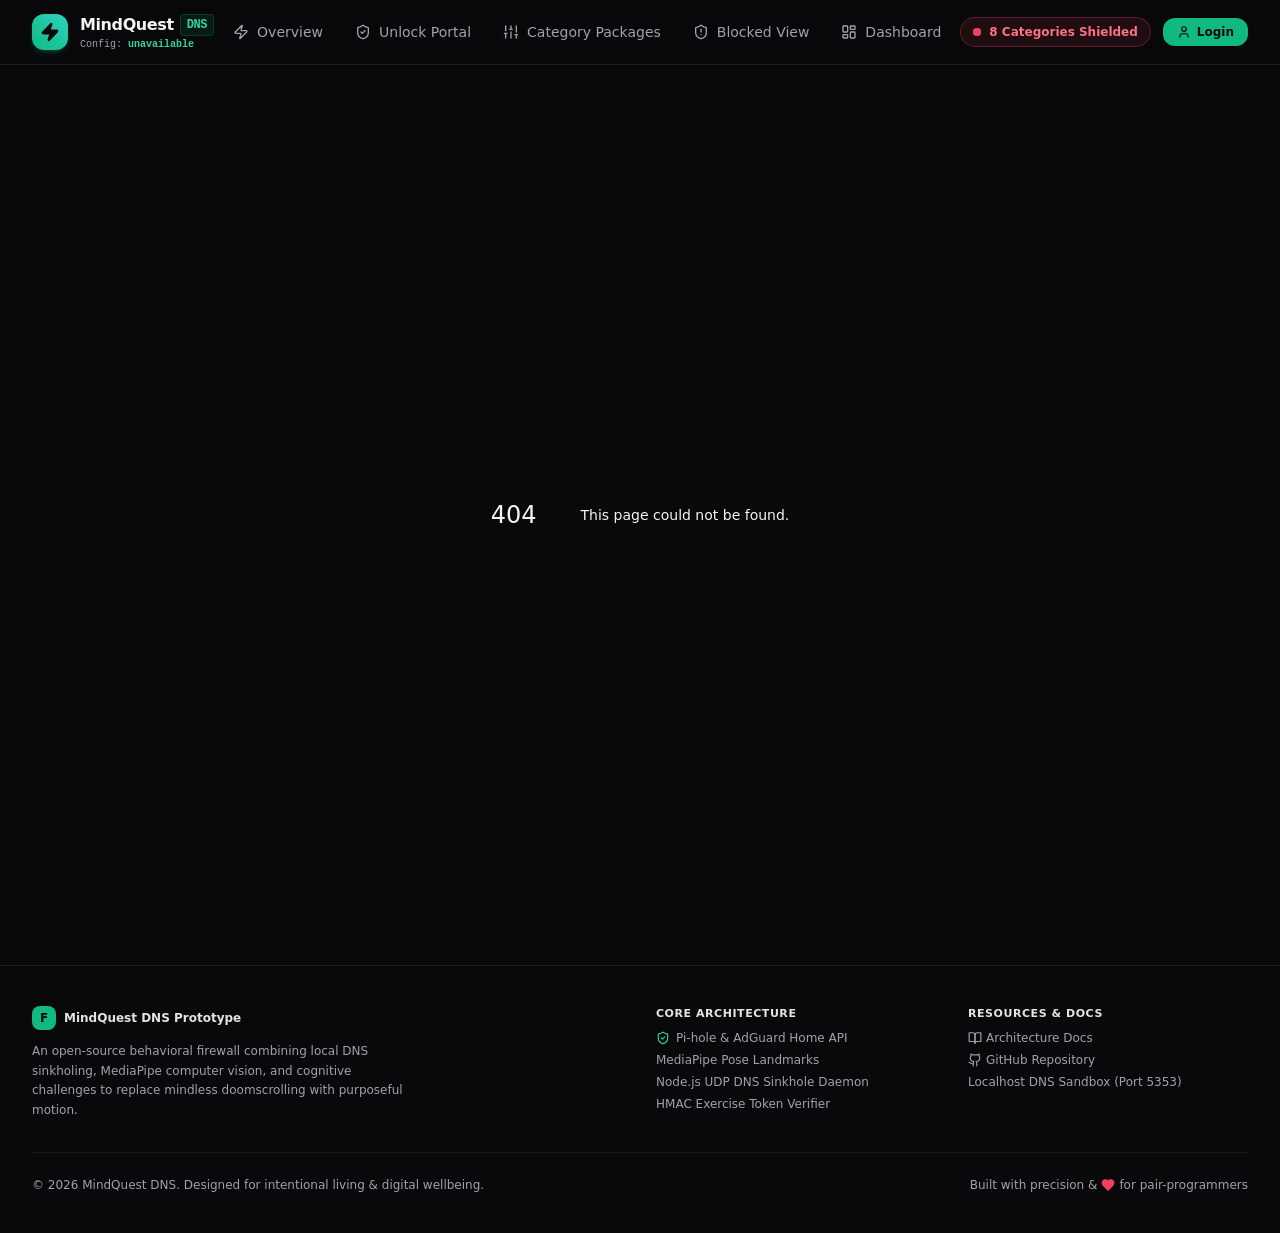
==== 404/index.html @ 4e545f95 "deploy: MindQuest static build 2026-09-01 19:16:57" ====
<!DOCTYPE html><html lang="en" class="dark scroll-smooth"><head><meta charSet="utf-8"/><meta name="viewport" content="width=device-width, initial-scale=1"/><link rel="stylesheet" href="/_next/static/css/47c12d9a41e1b372.css" data-precedence="next"/><link rel="preload" as="script" fetchPriority="low" href="/_next/static/chunks/webpack-e56f75a3149cd61b.js"/><script src="/_next/static/chunks/1dd3208c-6155b745386f0eca.js" async=""></script><script src="/_next/static/chunks/528-435fb001559acd07.js" async=""></script><script src="/_next/static/chunks/main-app-38f334839ee4ba2e.js" async=""></script><script src="/_next/static/chunks/75504863-639f7f88a91be5a2.js" async=""></script><script src="/_next/static/chunks/114-dd0805846a198a66.js" async=""></script><script src="/_next/static/chunks/294-2b0c8789b35fbd41.js" async=""></script><script src="/_next/static/chunks/146-bb058f2ce81885c7.js" async=""></script><script src="/_next/static/chunks/552-168cd251e0784d29.js" async=""></script><script src="/_next/static/chunks/38-eacfa67fd9234953.js" async=""></script><script src="/_next/static/chunks/app/layout-2e1004d3fe70b2e8.js" async=""></script><meta name="robots" content="noindex"/><title>404: This page could not be found.</title><title>MindQuest DNS — NextDNS-Style Exercise-Gated Distraction Control</title><meta name="description" content="Eliminate compulsive social media habits with NextDNS-style cloud app blocking and real-time exercise verification."/><meta name="keywords" content="dns filtering,nextdns,mediapipe,habit change,digital wellbeing,youtube blocker,app blocking"/><script src="/_next/static/chunks/polyfills-42372ed130431b0a.js" noModule=""></script></head><body class="min-h-screen bg-zinc-950 text-zinc-100 flex flex-col justify-between selection:bg-emerald-500/30 selection:text-emerald-300"><header class="sticky top-0 z-50 w-full border-b border-zinc-800/80 bg-zinc-950/80 backdrop-blur-xl"><div class="container mx-auto flex h-16 max-w-7xl items-center justify-between px-4 sm:px-6 lg:px-8"><a class="flex items-center gap-3 group" href="/"><div class="flex h-9 w-9 items-center justify-center rounded-xl bg-gradient-to-tr from-emerald-500 to-teal-400 text-zinc-950 shadow-md shadow-emerald-500/20 group-hover:scale-105 transition-transform"><svg xmlns="http://www.w3.org/2000/svg" width="24" height="24" viewBox="0 0 24 24" fill="none" stroke="currentColor" stroke-width="2" stroke-linecap="round" stroke-linejoin="round" class="lucide lucide-zap h-5 w-5 fill-current"><path d="M4 14a1 1 0 0 1-.78-1.63l9.9-10.2a.5.5 0 0 1 .86.46l-1.92 6.02A1 1 0 0 0 13 10h7a1 1 0 0 1 .78 1.63l-9.9 10.2a.5.5 0 0 1-.86-.46l1.92-6.02A1 1 0 0 0 11 14z"></path></svg></div><div class="flex flex-col"><span class="text-base font-bold tracking-tight text-zinc-100 flex items-center gap-1.5">MindQuest <span class="text-xs px-1.5 py-0.5 rounded bg-emerald-500/10 text-emerald-400 border border-emerald-500/20 font-mono">DNS</span></span><span class="text-[10px] text-zinc-400 font-mono">Config: <strong class="text-emerald-400 font-bold">unavailable</strong></span></div></a><nav class="hidden md:flex items-center gap-1"><a class="flex items-center gap-2 rounded-lg px-3.5 py-2 text-sm font-medium transition-colors text-zinc-400 hover:bg-zinc-900 hover:text-zinc-100" href="/"><svg xmlns="http://www.w3.org/2000/svg" width="24" height="24" viewBox="0 0 24 24" fill="none" stroke="currentColor" stroke-width="2" stroke-linecap="round" stroke-linejoin="round" class="lucide lucide-zap h-4 w-4"><path d="M4 14a1 1 0 0 1-.78-1.63l9.9-10.2a.5.5 0 0 1 .86.46l-1.92 6.02A1 1 0 0 0 13 10h7a1 1 0 0 1 .78 1.63l-9.9 10.2a.5.5 0 0 1-.86-.46l1.92-6.02A1 1 0 0 0 11 14z"></path></svg>Overview</a><a class="flex items-center gap-2 rounded-lg px-3.5 py-2 text-sm font-medium transition-colors text-zinc-400 hover:bg-zinc-900 hover:text-zinc-100" href="/unlock/"><svg xmlns="http://www.w3.org/2000/svg" width="24" height="24" viewBox="0 0 24 24" fill="none" stroke="currentColor" stroke-width="2" stroke-linecap="round" stroke-linejoin="round" class="lucide lucide-shield-check h-4 w-4"><path d="M20 13c0 5-3.5 7.5-7.66 8.95a1 1 0 0 1-.67-.01C7.5 20.5 4 18 4 13V6a1 1 0 0 1 1-1c2 0 4.5-1.2 6.24-2.72a1.17 1.17 0 0 1 1.52 0C14.51 3.81 17 5 19 5a1 1 0 0 1 1 1z"></path><path d="m9 12 2 2 4-4"></path></svg>Unlock Portal</a><a class="flex items-center gap-2 rounded-lg px-3.5 py-2 text-sm font-medium transition-colors text-zinc-400 hover:bg-zinc-900 hover:text-zinc-100" href="/settings/"><svg xmlns="http://www.w3.org/2000/svg" width="24" height="24" viewBox="0 0 24 24" fill="none" stroke="currentColor" stroke-width="2" stroke-linecap="round" stroke-linejoin="round" class="lucide lucide-sliders-vertical h-4 w-4"><line x1="4" x2="4" y1="21" y2="14"></line><line x1="4" x2="4" y1="10" y2="3"></line><line x1="12" x2="12" y1="21" y2="12"></line><line x1="12" x2="12" y1="8" y2="3"></line><line x1="20" x2="20" y1="21" y2="16"></line><line x1="20" x2="20" y1="12" y2="3"></line><line x1="2" x2="6" y1="14" y2="14"></line><line x1="10" x2="14" y1="8" y2="8"></line><line x1="18" x2="22" y1="16" y2="16"></line></svg>Category Packages</a><a class="flex items-center gap-2 rounded-lg px-3.5 py-2 text-sm font-medium transition-colors text-zinc-400 hover:bg-zinc-900 hover:text-zinc-100" href="/blocked/"><svg xmlns="http://www.w3.org/2000/svg" width="24" height="24" viewBox="0 0 24 24" fill="none" stroke="currentColor" stroke-width="2" stroke-linecap="round" stroke-linejoin="round" class="lucide lucide-shield-alert h-4 w-4"><path d="M20 13c0 5-3.5 7.5-7.66 8.95a1 1 0 0 1-.67-.01C7.5 20.5 4 18 4 13V6a1 1 0 0 1 1-1c2 0 4.5-1.2 6.24-2.72a1.17 1.17 0 0 1 1.52 0C14.51 3.81 17 5 19 5a1 1 0 0 1 1 1z"></path><path d="M12 8v4"></path><path d="M12 16h.01"></path></svg>Blocked View</a><a class="flex items-center gap-2 rounded-lg px-3.5 py-2 text-sm font-medium transition-colors text-zinc-400 hover:bg-zinc-900 hover:text-zinc-100" href="/dashboard/"><svg xmlns="http://www.w3.org/2000/svg" width="24" height="24" viewBox="0 0 24 24" fill="none" stroke="currentColor" stroke-width="2" stroke-linecap="round" stroke-linejoin="round" class="lucide lucide-layout-dashboard h-4 w-4"><rect width="7" height="9" x="3" y="3" rx="1"></rect><rect width="7" height="5" x="14" y="3" rx="1"></rect><rect width="7" height="9" x="14" y="12" rx="1"></rect><rect width="7" height="5" x="3" y="16" rx="1"></rect></svg>Dashboard</a></nav><div class="flex items-center gap-3"><div class="flex items-center gap-2 rounded-full border border-rose-500/30 bg-rose-500/10 px-3 py-1.5 text-xs font-semibold text-rose-400 shadow-sm"><span class="relative flex h-2 w-2"><span class="animate-ping absolute inline-flex h-full w-full rounded-full bg-rose-400 opacity-75"></span><span class="relative inline-flex rounded-full h-2 w-2 bg-rose-500"></span></span><span class="hidden sm:inline">8 Categories Shielded</span></div><div class="relative"><a class="flex items-center gap-1.5 rounded-xl bg-emerald-500 text-zinc-950 px-3.5 py-1.5 text-xs font-bold hover:bg-emerald-400 transition-colors" href="/login/"><svg xmlns="http://www.w3.org/2000/svg" width="24" height="24" viewBox="0 0 24 24" fill="none" stroke="currentColor" stroke-width="2" stroke-linecap="round" stroke-linejoin="round" class="lucide lucide-user h-3.5 w-3.5"><path d="M19 21v-2a4 4 0 0 0-4-4H9a4 4 0 0 0-4 4v2"></path><circle cx="12" cy="7" r="4"></circle></svg><span>Login</span></a></div></div></div></header><main class="flex-1"><div style="font-family:system-ui,&quot;Segoe UI&quot;,Roboto,Helvetica,Arial,sans-serif,&quot;Apple Color Emoji&quot;,&quot;Segoe UI Emoji&quot;;height:100vh;text-align:center;display:flex;flex-direction:column;align-items:center;justify-content:center"><div><style>body{color:#000;background:#fff;margin:0}.next-error-h1{border-right:1px solid rgba(0,0,0,.3)}@media (prefers-color-scheme:dark){body{color:#fff;background:#000}.next-error-h1{border-right:1px solid rgba(255,255,255,.3)}}</style><h1 class="next-error-h1" style="display:inline-block;margin:0 20px 0 0;padding:0 23px 0 0;font-size:24px;font-weight:500;vertical-align:top;line-height:49px">404</h1><div style="display:inline-block"><h2 style="font-size:14px;font-weight:400;line-height:49px;margin:0">This page could not be found.</h2></div></div></div></main><footer class="border-t border-zinc-800/80 bg-zinc-950 py-10 text-xs text-zinc-400"><div class="container mx-auto max-w-7xl px-4 sm:px-6 lg:px-8"><div class="grid grid-cols-1 md:grid-cols-4 gap-8 pb-8 border-b border-zinc-900"><div class="space-y-3 md:col-span-2"><div class="flex items-center gap-2"><div class="h-6 w-6 rounded-lg bg-emerald-500 flex items-center justify-center text-zinc-950 font-black text-xs">F</div><span class="font-semibold text-zinc-200">MindQuest DNS Prototype</span></div><p class="text-zinc-400 leading-relaxed max-w-sm">An open-source behavioral firewall combining local DNS sinkholing, MediaPipe computer vision, and cognitive challenges to replace mindless doomscrolling with purposeful motion.</p></div><div class="space-y-2"><h4 class="font-semibold text-zinc-200 uppercase tracking-wider text-[11px]">Core Architecture</h4><ul class="space-y-1.5 text-zinc-400"><li class="flex items-center gap-1.5"><svg xmlns="http://www.w3.org/2000/svg" width="24" height="24" viewBox="0 0 24 24" fill="none" stroke="currentColor" stroke-width="2" stroke-linecap="round" stroke-linejoin="round" class="lucide lucide-shield-check h-3.5 w-3.5 text-emerald-400"><path d="M20 13c0 5-3.5 7.5-7.66 8.95a1 1 0 0 1-.67-.01C7.5 20.5 4 18 4 13V6a1 1 0 0 1 1-1c2 0 4.5-1.2 6.24-2.72a1.17 1.17 0 0 1 1.52 0C14.51 3.81 17 5 19 5a1 1 0 0 1 1 1z"></path><path d="m9 12 2 2 4-4"></path></svg><span>Pi-hole &amp; AdGuard Home API</span></li><li>MediaPipe Pose Landmarks</li><li>Node.js UDP DNS Sinkhole Daemon</li><li>HMAC Exercise Token Verifier</li></ul></div><div class="space-y-2"><h4 class="font-semibold text-zinc-200 uppercase tracking-wider text-[11px]">Resources &amp; Docs</h4><ul class="space-y-1.5 text-zinc-400"><li><a href="#architecture" class="hover:text-zinc-200 transition-colors flex items-center gap-1"><svg xmlns="http://www.w3.org/2000/svg" width="24" height="24" viewBox="0 0 24 24" fill="none" stroke="currentColor" stroke-width="2" stroke-linecap="round" stroke-linejoin="round" class="lucide lucide-book-open h-3.5 w-3.5"><path d="M2 3h6a4 4 0 0 1 4 4v14a3 3 0 0 0-3-3H2z"></path><path d="M22 3h-6a4 4 0 0 0-4 4v14a3 3 0 0 1 3-3h7z"></path></svg><span>Architecture Docs</span></a></li><li><a href="https://github.com" target="_blank" rel="noreferrer" class="hover:text-zinc-200 transition-colors flex items-center gap-1"><svg xmlns="http://www.w3.org/2000/svg" width="24" height="24" viewBox="0 0 24 24" fill="none" stroke="currentColor" stroke-width="2" stroke-linecap="round" stroke-linejoin="round" class="lucide lucide-github h-3.5 w-3.5"><path d="M15 22v-4a4.8 4.8 0 0 0-1-3.5c3 0 6-2 6-5.5.08-1.25-.27-2.48-1-3.5.28-1.15.28-2.35 0-3.5 0 0-1 0-3 1.5-2.64-.5-5.36-.5-8 0C6 2 5 2 5 2c-.3 1.15-.3 2.35 0 3.5A5.403 5.403 0 0 0 4 9c0 3.5 3 5.5 6 5.5-.39.49-.68 1.05-.85 1.65-.17.6-.22 1.23-.15 1.85v4"></path><path d="M9 18c-4.51 2-5-2-7-2"></path></svg><span>GitHub Repository</span></a></li><li>Localhost DNS Sandbox (Port 5353)</li></ul></div></div><div class="pt-6 flex flex-col sm:flex-row items-center justify-between gap-4"><p>© <!-- -->2026<!-- --> MindQuest DNS. Designed for intentional living &amp; digital wellbeing.</p><div class="flex items-center gap-1 text-zinc-400"><span>Built with precision &amp;</span><svg xmlns="http://www.w3.org/2000/svg" width="24" height="24" viewBox="0 0 24 24" fill="none" stroke="currentColor" stroke-width="2" stroke-linecap="round" stroke-linejoin="round" class="lucide lucide-heart h-3.5 w-3.5 text-rose-500 fill-rose-500"><path d="M19 14c1.49-1.46 3-3.21 3-5.5A5.5 5.5 0 0 0 16.5 3c-1.76 0-3 .5-4.5 2-1.5-1.5-2.74-2-4.5-2A5.5 5.5 0 0 0 2 8.5c0 2.3 1.5 4.05 3 5.5l7 7Z"></path></svg><span>for pair-programmers</span></div></div></div></footer><script src="/_next/static/chunks/webpack-e56f75a3149cd61b.js" async=""></script><script>(self.__next_f=self.__next_f||[]).push([0]);self.__next_f.push([2,null])</script><script>self.__next_f.push([1,"1:HL[\"/_next/static/css/47c12d9a41e1b372.css\",\"style\"]\n"])</script><script>self.__next_f.push([1,"2:I[1815,[],\"\"]\n4:I[5092,[],\"\"]\n5:I[2023,[],\"\"]\n6:I[2038,[\"93\",\"static/chunks/75504863-639f7f88a91be5a2.js\",\"114\",\"static/chunks/114-dd0805846a198a66.js\",\"294\",\"static/chunks/294-2b0c8789b35fbd41.js\",\"146\",\"static/chunks/146-bb058f2ce81885c7.js\",\"552\",\"static/chunks/552-168cd251e0784d29.js\",\"38\",\"static/chunks/38-eacfa67fd9234953.js\",\"185\",\"static/chunks/app/layout-2e1004d3fe70b2e8.js\"],\"AuthProvider\"]\n7:I[1019,[\"93\",\"static/chunks/75504863-639f7f88a91be5a2.js\",\"114\",\"static/chunks/114-dd0805846a198a66.js\",\"294\",\"static/chunks/294-2b0c8789b35fbd41.js\",\"146\",\"static/chunks/146-bb058f2ce81885c7.js\",\"552\",\"static/chunks/552-168cd251e0784d29.js\",\"38\",\"static/chunks/38-eacfa67fd9234953.js\",\"185\",\"static/chunks/app/layout-2e1004d3fe70b2e8.js\"],\"Navbar\"]\n8:I[7740,[\"93\",\"static/chunks/75504863-639f7f88a91be5a2.js\",\"114\",\"static/chunks/114-dd0805846a198a66.js\",\"294\",\"static/chunks/294-2b0c8789b35fbd41.js\",\"146\",\"static/chunks/146-bb058f2ce81885c7.js\",\"552\",\"static/chunks/552-168cd251e0784d29.js\",\"38\",\"static/chunks/38-eacfa67fd9234953.js\",\"185\",\"static/chunks/app/layout-2e1004d3fe70b2e8.js\"],\"ApiOverrideBanner\"]\n9:I[7005,[\"93\",\"static/chunks/75504863-639f7f88a91be5a2.js\",\"114\",\"static/chunks/114-dd0805846a198a66.js\",\"294\",\"static/chunks/294-2b0c8789b35fbd41.js\",\"146\",\"static/chunks/146-bb058f2ce81885c7.js\",\"552\",\"static/chunks/552-168cd251e0784d29.js\",\"38\",\"static/chunks/38-eacfa67fd9234953.js\",\"185\",\"static/chunks/app/layout-2e1004d3fe70b2e8.js\"],\"ImportBanner\"]\nf:I[1584,[],\"\"]\na:{\"fontFamily\":\"system-ui,\\\"Segoe UI\\\",Roboto,Helvetica,Arial,sans-serif,\\\"Apple Color Emoji\\\",\\\"Segoe UI Emoji\\\"\",\"height\":\"100vh\",\"textAlign\":\"center\",\"display\":\"flex\",\"flexDirection\":\"column\",\"alignItems\":\"center\",\"justifyContent\":\"center\"}\nb:{\"display\":\"inline-block\",\"margin\":\"0 20px 0 0\",\"padding\":\"0 23px 0 0\",\"fontSize\":24,\"fontWeight\":500,\"verticalAlign\":\"top\",\"lineHeight\":\"49px\"}\nc:{\"display\":\"inline-block\"}\nd:{\"fontSize\":14,\"fontWeight\":400,\"lineHeight\":\"49px\",\"margin\":0}\n10:[]\n"])</script><script>self.__next_f.push([1,"0:[\"$\",\"$L2\",null,{\"buildId\":\"HluomWg8x8C5Fciwukox6\",\"assetPrefix\":\"\",\"urlParts\":[\"\",\"_not-found\",\"\"],\"initialTree\":[\"\",{\"children\":[\"/_not-found\",{\"children\":[\"__PAGE__\",{}]}]},\"$undefined\",\"$undefined\",true],\"initialSeedData\":[\"\",{\"children\":[\"/_not-found\",{\"children\":[\"__PAGE__\",{},[[\"$L3\",[[\"$\",\"title\",null,{\"children\":\"404: This page could not be found.\"}],[\"$\",\"div\",null,{\"style\":{\"fontFamily\":\"system-ui,\\\"Segoe UI\\\",Roboto,Helvetica,Arial,sans-serif,\\\"Apple Color Emoji\\\",\\\"Segoe UI Emoji\\\"\",\"height\":\"100vh\",\"textAlign\":\"center\",\"display\":\"flex\",\"flexDirection\":\"column\",\"alignItems\":\"center\",\"justifyContent\":\"center\"},\"children\":[\"$\",\"div\",null,{\"children\":[[\"$\",\"style\",null,{\"dangerouslySetInnerHTML\":{\"__html\":\"body{color:#000;background:#fff;margin:0}.next-error-h1{border-right:1px solid rgba(0,0,0,.3)}@media (prefers-color-scheme:dark){body{color:#fff;background:#000}.next-error-h1{border-right:1px solid rgba(255,255,255,.3)}}\"}}],[\"$\",\"h1\",null,{\"className\":\"next-error-h1\",\"style\":{\"display\":\"inline-block\",\"margin\":\"0 20px 0 0\",\"padding\":\"0 23px 0 0\",\"fontSize\":24,\"fontWeight\":500,\"verticalAlign\":\"top\",\"lineHeight\":\"49px\"},\"children\":\"404\"}],[\"$\",\"div\",null,{\"style\":{\"display\":\"inline-block\"},\"children\":[\"$\",\"h2\",null,{\"style\":{\"fontSize\":14,\"fontWeight\":400,\"lineHeight\":\"49px\",\"margin\":0},\"children\":\"This page could not be found.\"}]}]]}]}]],null],null],null]},[null,[\"$\",\"$L4\",null,{\"parallelRouterKey\":\"children\",\"segmentPath\":[\"children\",\"/_not-found\",\"children\"],\"error\":\"$undefined\",\"errorStyles\":\"$undefined\",\"errorScripts\":\"$undefined\",\"template\":[\"$\",\"$L5\",null,{}],\"templateStyles\":\"$undefined\",\"templateScripts\":\"$undefined\",\"notFound\":\"$undefined\",\"notFoundStyles\":\"$undefined\"}]],null]},[[[[\"$\",\"link\",\"0\",{\"rel\":\"stylesheet\",\"href\":\"/_next/static/css/47c12d9a41e1b372.css\",\"precedence\":\"next\",\"crossOrigin\":\"$undefined\"}]],[\"$\",\"html\",null,{\"lang\":\"en\",\"className\":\"dark scroll-smooth\",\"children\":[\"$\",\"body\",null,{\"className\":\"min-h-screen bg-zinc-950 text-zinc-100 flex flex-col justify-between selection:bg-emerald-500/30 selection:text-emerald-300\",\"children\":[\"$\",\"$L6\",null,{\"children\":[[\"$\",\"$L7\",null,{}],[\"$\",\"$L8\",null,{}],[\"$\",\"$L9\",null,{}],[\"$\",\"main\",null,{\"className\":\"flex-1\",\"children\":[\"$\",\"$L4\",null,{\"parallelRouterKey\":\"children\",\"segmentPath\":[\"children\"],\"error\":\"$undefined\",\"errorStyles\":\"$undefined\",\"errorScripts\":\"$undefined\",\"template\":[\"$\",\"$L5\",null,{}],\"templateStyles\":\"$undefined\",\"templateScripts\":\"$undefined\",\"notFound\":[[\"$\",\"title\",null,{\"children\":\"404: This page could not be found.\"}],[\"$\",\"div\",null,{\"style\":\"$a\",\"children\":[\"$\",\"div\",null,{\"children\":[[\"$\",\"style\",null,{\"dangerouslySetInnerHTML\":{\"__html\":\"body{color:#000;background:#fff;margin:0}.next-error-h1{border-right:1px solid rgba(0,0,0,.3)}@media (prefers-color-scheme:dark){body{color:#fff;background:#000}.next-error-h1{border-right:1px solid rgba(255,255,255,.3)}}\"}}],[\"$\",\"h1\",null,{\"className\":\"next-error-h1\",\"style\":\"$b\",\"children\":\"404\"}],[\"$\",\"div\",null,{\"style\":\"$c\",\"children\":[\"$\",\"h2\",null,{\"style\":\"$d\",\"children\":\"This page could not be found.\"}]}]]}]}]],\"notFoundStyles\":[]}]}],[\"$\",\"footer\",null,{\"className\":\"border-t border-zinc-800/80 bg-zinc-950 py-10 text-xs text-zinc-400\",\"children\":[\"$\",\"div\",null,{\"className\":\"container mx-auto max-w-7xl px-4 sm:px-6 lg:px-8\",\"children\":[[\"$\",\"div\",null,{\"className\":\"grid grid-cols-1 md:grid-cols-4 gap-8 pb-8 border-b border-zinc-900\",\"children\":[[\"$\",\"div\",null,{\"className\":\"space-y-3 md:col-span-2\",\"children\":[[\"$\",\"div\",null,{\"className\":\"flex items-center gap-2\",\"children\":[[\"$\",\"div\",null,{\"className\":\"h-6 w-6 rounded-lg bg-emerald-500 flex items-center justify-center text-zinc-950 font-black text-xs\",\"children\":\"F\"}],[\"$\",\"span\",null,{\"className\":\"font-semibold text-zinc-200\",\"children\":\"MindQuest DNS Prototype\"}]]}],[\"$\",\"p\",null,{\"className\":\"text-zinc-400 leading-relaxed max-w-sm\",\"children\":\"An open-source behavioral firewall combining local DNS sinkholing, MediaPipe computer vision, and cognitive challenges to replace mindless doomscrolling with purposeful motion.\"}]]}],[\"$\",\"div\",null,{\"className\":\"space-y-2\",\"children\":[[\"$\",\"h4\",null,{\"className\":\"font-semibold text-zinc-200 uppercase tracking-wider text-[11px]\",\"children\":\"Core Architecture\"}],[\"$\",\"ul\",null,{\"className\":\"space-y-1.5 text-zinc-400\",\"children\":[[\"$\",\"li\",null,{\"className\":\"flex items-center gap-1.5\",\"children\":[[\"$\",\"svg\",null,{\"xmlns\":\"http://www.w3.org/2000/svg\",\"width\":24,\"height\":24,\"viewBox\":\"0 0 24 24\",\"fill\":\"none\",\"stroke\":\"currentColor\",\"strokeWidth\":2,\"strokeLinecap\":\"round\",\"strokeLinejoin\":\"round\",\"className\":\"lucide lucide-shield-check h-3.5 w-3.5 text-emerald-400\",\"children\":[[\"$\",\"path\",\"oel41y\",{\"d\":\"M20 13c0 5-3.5 7.5-7.66 8.95a1 1 0 0 1-.67-.01C7.5 20.5 4 18 4 13V6a1 1 0 0 1 1-1c2 0 4.5-1.2 6.24-2.72a1.17 1.17 0 0 1 1.52 0C14.51 3.81 17 5 19 5a1 1 0 0 1 1 1z\"}],[\"$\",\"path\",\"dzmm74\",{\"d\":\"m9 12 2 2 4-4\"}],\"$undefined\"]}],[\"$\",\"span\",null,{\"children\":\"Pi-hole \u0026 AdGuard Home API\"}]]}],[\"$\",\"li\",null,{\"children\":\"MediaPipe Pose Landmarks\"}],[\"$\",\"li\",null,{\"children\":\"Node.js UDP DNS Sinkhole Daemon\"}],[\"$\",\"li\",null,{\"children\":\"HMAC Exercise Token Verifier\"}]]}]]}],[\"$\",\"div\",null,{\"className\":\"space-y-2\",\"children\":[[\"$\",\"h4\",null,{\"className\":\"font-semibold text-zinc-200 uppercase tracking-wider text-[11px]\",\"children\":\"Resources \u0026 Docs\"}],[\"$\",\"ul\",null,{\"className\":\"space-y-1.5 text-zinc-400\",\"children\":[[\"$\",\"li\",null,{\"children\":[\"$\",\"a\",null,{\"href\":\"#architecture\",\"className\":\"hover:text-zinc-200 transition-colors flex items-center gap-1\",\"children\":[[\"$\",\"svg\",null,{\"xmlns\":\"http://www.w3.org/2000/svg\",\"width\":24,\"height\":24,\"viewBox\":\"0 0 24 24\",\"fill\":\"none\",\"stroke\":\"currentColor\",\"strokeWidth\":2,\"strokeLinecap\":\"round\",\"strokeLinejoin\":\"round\",\"className\":\"lucide lucide-book-open h-3.5 w-3.5\",\"children\":[[\"$\",\"path\",\"vv98re\",{\"d\":\"M2 3h6a4 4 0 0 1 4 4v14a3 3 0 0 0-3-3H2z\"}],[\"$\",\"path\",\"1cyq3y\",{\"d\":\"M22 3h-6a4 4 0 0 0-4 4v14a3 3 0 0 1 3-3h7z\"}],\"$undefined\"]}],[\"$\",\"span\",null,{\"children\":\"Architecture Docs\"}]]}]}],[\"$\",\"li\",null,{\"children\":[\"$\",\"a\",null,{\"href\":\"https://github.com\",\"target\":\"_blank\",\"rel\":\"noreferrer\",\"className\":\"hover:text-zinc-200 transition-colors flex items-center gap-1\",\"children\":[[\"$\",\"svg\",null,{\"xmlns\":\"http://www.w3.org/2000/svg\",\"width\":24,\"height\":24,\"viewBox\":\"0 0 24 24\",\"fill\":\"none\",\"stroke\":\"currentColor\",\"strokeWidth\":2,\"strokeLinecap\":\"round\",\"strokeLinejoin\":\"round\",\"className\":\"lucide lucide-github h-3.5 w-3.5\",\"children\":[[\"$\",\"path\",\"tonef\",{\"d\":\"M15 22v-4a4.8 4.8 0 0 0-1-3.5c3 0 6-2 6-5.5.08-1.25-.27-2.48-1-3.5.28-1.15.28-2.35 0-3.5 0 0-1 0-3 1.5-2.64-.5-5.36-.5-8 0C6 2 5 2 5 2c-.3 1.15-.3 2.35 0 3.5A5.403 5.403 0 0 0 4 9c0 3.5 3 5.5 6 5.5-.39.49-.68 1.05-.85 1.65-.17.6-.22 1.23-.15 1.85v4\"}],[\"$\",\"path\",\"9comsn\",{\"d\":\"M9 18c-4.51 2-5-2-7-2\"}],\"$undefined\"]}],[\"$\",\"span\",null,{\"children\":\"GitHub Repository\"}]]}]}],[\"$\",\"li\",null,{\"children\":\"Localhost DNS Sandbox (Port 5353)\"}]]}]]}]]}],[\"$\",\"div\",null,{\"className\":\"pt-6 flex flex-col sm:flex-row items-center justify-between gap-4\",\"children\":[[\"$\",\"p\",null,{\"children\":[\"© \",2026,\" MindQuest DNS. Designed for intentional living \u0026 digital wellbeing.\"]}],[\"$\",\"div\",null,{\"className\":\"flex items-center gap-1 text-zinc-400\",\"children\":[[\"$\",\"span\",null,{\"children\":\"Built with precision \u0026\"}],[\"$\",\"svg\",null,{\"xmlns\":\"http://www.w3.org/2000/svg\",\"width\":24,\"height\":24,\"viewBox\":\"0 0 24 24\",\"fill\":\"none\",\"stroke\":\"currentColor\",\"strokeWidth\":2,\"strokeLinecap\":\"round\",\"strokeLinejoin\":\"round\",\"className\":\"lucide lucide-heart h-3.5 w-3.5 text-rose-500 fill-rose-500\",\"children\":[[\"$\",\"path\",\"c3ymky\",{\"d\":\"M19 14c1.49-1.46 3-3.21 3-5.5A5.5 5.5 0 0 0 16.5 3c-1.76 0-3 .5-4.5 2-1.5-1.5-2.74-2-4.5-2A5.5 5.5 0 0 0 2 8.5c0 2.3 1.5 4.05 3 5.5l7 7Z\"}],\"$undefined\"]}],[\"$\",\"span\",null,{\"children\":\"for pair-programmers\"}]]}]]}]]}]}]]}]}]}]],null],null],\"couldBeIntercepted\":false,\"initialHead\":[[\"$\",\"meta\",null,{\"name\":\"robots\",\"content\":\"noindex\"}],\"$Le\"],\"globalErrorComponent\":\"$f\",\"missingSlots\":\"$W10\"}]\n"])</script><script>self.__next_f.push([1,"e:[[\"$\",\"meta\",\"0\",{\"name\":\"viewport\",\"content\":\"width=device-width, initial-scale=1\"}],[\"$\",\"meta\",\"1\",{\"charSet\":\"utf-8\"}],[\"$\",\"title\",\"2\",{\"children\":\"MindQuest DNS — NextDNS-Style Exercise-Gated Distraction Control\"}],[\"$\",\"meta\",\"3\",{\"name\":\"description\",\"content\":\"Eliminate compulsive social media habits with NextDNS-style cloud app blocking and real-time exercise verification.\"}],[\"$\",\"meta\",\"4\",{\"name\":\"keywords\",\"content\":\"dns filtering,nextdns,mediapipe,habit change,digital wellbeing,youtube blocker,app blocking\"}]]\n3:null\n"])</script></body></html>
---- _next/static/css/47c12d9a41e1b372.css ----
*,:after,:before{--tw-border-spacing-x:0;--tw-border-spacing-y:0;--tw-translate-x:0;--tw-translate-y:0;--tw-rotate:0;--tw-skew-x:0;--tw-skew-y:0;--tw-scale-x:1;--tw-scale-y:1;--tw-pan-x: ;--tw-pan-y: ;--tw-pinch-zoom: ;--tw-scroll-snap-strictness:proximity;--tw-gradient-from-position: ;--tw-gradient-via-position: ;--tw-gradient-to-position: ;--tw-ordinal: ;--tw-slashed-zero: ;--tw-numeric-figure: ;--tw-numeric-spacing: ;--tw-numeric-fraction: ;--tw-ring-inset: ;--tw-ring-offset-width:0px;--tw-ring-offset-color:#fff;--tw-ring-color:rgba(59,130,246,.5);--tw-ring-offset-shadow:0 0 #0000;--tw-ring-shadow:0 0 #0000;--tw-shadow:0 0 #0000;--tw-shadow-colored:0 0 #0000;--tw-blur: ;--tw-brightness: ;--tw-contrast: ;--tw-grayscale: ;--tw-hue-rotate: ;--tw-invert: ;--tw-saturate: ;--tw-sepia: ;--tw-drop-shadow: ;--tw-backdrop-blur: ;--tw-backdrop-brightness: ;--tw-backdrop-contrast: ;--tw-backdrop-grayscale: ;--tw-backdrop-hue-rotate: ;--tw-backdrop-invert: ;--tw-backdrop-opacity: ;--tw-backdrop-saturate: ;--tw-backdrop-sepia: ;--tw-contain-size: ;--tw-contain-layout: ;--tw-contain-paint: ;--tw-contain-style: }::backdrop{--tw-border-spacing-x:0;--tw-border-spacing-y:0;--tw-translate-x:0;--tw-translate-y:0;--tw-rotate:0;--tw-skew-x:0;--tw-skew-y:0;--tw-scale-x:1;--tw-scale-y:1;--tw-pan-x: ;--tw-pan-y: ;--tw-pinch-zoom: ;--tw-scroll-snap-strictness:proximity;--tw-gradient-from-position: ;--tw-gradient-via-position: ;--tw-gradient-to-position: ;--tw-ordinal: ;--tw-slashed-zero: ;--tw-numeric-figure: ;--tw-numeric-spacing: ;--tw-numeric-fraction: ;--tw-ring-inset: ;--tw-ring-offset-width:0px;--tw-ring-offset-color:#fff;--tw-ring-color:rgba(59,130,246,.5);--tw-ring-offset-shadow:0 0 #0000;--tw-ring-shadow:0 0 #0000;--tw-shadow:0 0 #0000;--tw-shadow-colored:0 0 #0000;--tw-blur: ;--tw-brightness: ;--tw-contrast: ;--tw-grayscale: ;--tw-hue-rotate: ;--tw-invert: ;--tw-saturate: ;--tw-sepia: ;--tw-drop-shadow: ;--tw-backdrop-blur: ;--tw-backdrop-brightness: ;--tw-backdrop-contrast: ;--tw-backdrop-grayscale: ;--tw-backdrop-hue-rotate: ;--tw-backdrop-invert: ;--tw-backdrop-opacity: ;--tw-backdrop-saturate: ;--tw-backdrop-sepia: ;--tw-contain-size: ;--tw-contain-layout: ;--tw-contain-paint: ;--tw-contain-style: }/*
! tailwindcss v3.4.19 | MIT License | https://tailwindcss.com
*/*,:after,:before{box-sizing:border-box;border:0 solid #e5e7eb}:after,:before{--tw-content:""}:host,html{line-height:1.5;-webkit-text-size-adjust:100%;-moz-tab-size:4;-o-tab-size:4;tab-size:4;font-family:Inter,system-ui,-apple-system,sans-serif;font-feature-settings:normal;font-variation-settings:normal;-webkit-tap-highlight-color:transparent}body{margin:0;line-height:inherit}hr{height:0;color:inherit;border-top-width:1px}abbr:where([title]){-webkit-text-decoration:underline dotted;text-decoration:underline dotted}h1,h2,h3,h4,h5,h6{font-size:inherit;font-weight:inherit}a{color:inherit;text-decoration:inherit}b,strong{font-weight:bolder}code,kbd,pre,samp{font-family:JetBrains Mono,Fira Code,monospace;font-feature-settings:normal;font-variation-settings:normal;font-size:1em}small{font-size:80%}sub,sup{font-size:75%;line-height:0;position:relative;vertical-align:baseline}sub{bottom:-.25em}sup{top:-.5em}table{text-indent:0;border-color:inherit;border-collapse:collapse}button,input,optgroup,select,textarea{font-family:inherit;font-feature-settings:inherit;font-variation-settings:inherit;font-size:100%;font-weight:inherit;line-height:inherit;letter-spacing:inherit;color:inherit;margin:0;padding:0}button,select{text-transform:none}button,input:where([type=button]),input:where([type=reset]),input:where([type=submit]){-webkit-appearance:button;background-color:transparent;background-image:none}:-moz-focusring{outline:auto}:-moz-ui-invalid{box-shadow:none}progress{vertical-align:baseline}::-webkit-inner-spin-button,::-webkit-outer-spin-button{height:auto}[type=search]{-webkit-appearance:textfield;outline-offset:-2px}::-webkit-search-decoration{-webkit-appearance:none}::-webkit-file-upload-button{-webkit-appearance:button;font:inherit}summary{display:list-item}blockquote,dd,dl,figure,h1,h2,h3,h4,h5,h6,hr,p,pre{margin:0}fieldset{margin:0}fieldset,legend{padding:0}menu,ol,ul{list-style:none;margin:0;padding:0}dialog{padding:0}textarea{resize:vertical}input::-moz-placeholder,textarea::-moz-placeholder{opacity:1;color:#9ca3af}input::placeholder,textarea::placeholder{opacity:1;color:#9ca3af}[role=button],button{cursor:pointer}:disabled{cursor:default}audio,canvas,embed,iframe,img,object,svg,video{display:block;vertical-align:middle}img,video{max-width:100%;height:auto}[hidden]:where(:not([hidden=until-found])){display:none}:root{--background:240 10% 3.9%;--foreground:0 0% 98%}body{--tw-bg-opacity:1;background-color:rgb(9 9 11/var(--tw-bg-opacity,1));--tw-text-opacity:1;color:rgb(244 244 245/var(--tw-text-opacity,1));-webkit-font-smoothing:antialiased;-moz-osx-font-smoothing:grayscale}body ::-moz-selection{background-color:rgba(16,185,129,.3);--tw-text-opacity:1;color:rgb(167 243 208/var(--tw-text-opacity,1))}body ::selection{background-color:rgba(16,185,129,.3);--tw-text-opacity:1;color:rgb(167 243 208/var(--tw-text-opacity,1))}body::-moz-selection{background-color:rgba(16,185,129,.3);--tw-text-opacity:1;color:rgb(167 243 208/var(--tw-text-opacity,1))}body::selection{background-color:rgba(16,185,129,.3);--tw-text-opacity:1;color:rgb(167 243 208/var(--tw-text-opacity,1))}body{font-feature-settings:"cv02","cv03","cv04","cv11"}.container{width:100%}@media (min-width:640px){.container{max-width:640px}}@media (min-width:768px){.container{max-width:768px}}@media (min-width:1024px){.container{max-width:1024px}}@media (min-width:1280px){.container{max-width:1280px}}@media (min-width:1536px){.container{max-width:1536px}}.pointer-events-none{pointer-events:none}.visible{visibility:visible}.invisible{visibility:hidden}.static{position:static}.fixed{position:fixed}.absolute{position:absolute}.relative{position:relative}.sticky{position:sticky}.inset-0{inset:0}.-top-16{top:-4rem}.-top-40{top:-10rem}.bottom-4{bottom:1rem}.bottom-6{bottom:1.5rem}.left-1\/2{left:50%}.left-3\.5{left:.875rem}.left-4{left:1rem}.right-0{right:0}.right-4{right:1rem}.right-6{right:1.5rem}.top-0{top:0}.top-1\/2{top:50%}.top-16{top:4rem}.top-3{top:.75rem}.top-4{top:1rem}.top-\[600px\]{top:600px}.-z-10{z-index:-10}.z-50{z-index:50}.mx-3{margin-left:.75rem;margin-right:.75rem}.mx-4{margin-left:1rem;margin-right:1rem}.mx-auto{margin-left:auto;margin-right:auto}.my-2{margin-top:.5rem;margin-bottom:.5rem}.mb-1{margin-bottom:.25rem}.mb-1\.5{margin-bottom:.375rem}.mb-10{margin-bottom:2.5rem}.mb-16{margin-bottom:4rem}.mb-2{margin-bottom:.5rem}.mb-3{margin-bottom:.75rem}.mb-4{margin-bottom:1rem}.mb-6{margin-bottom:1.5rem}.mb-8{margin-bottom:2rem}.ml-1{margin-left:.25rem}.mr-1{margin-right:.25rem}.mt-0\.5{margin-top:.125rem}.mt-1{margin-top:.25rem}.mt-1\.5{margin-top:.375rem}.mt-10{margin-top:2.5rem}.mt-12{margin-top:3rem}.mt-14{margin-top:3.5rem}.mt-2{margin-top:.5rem}.mt-3{margin-top:.75rem}.mt-4{margin-top:1rem}.mt-5{margin-top:1.25rem}.mt-6{margin-top:1.5rem}.mt-8{margin-top:2rem}.line-clamp-1{-webkit-line-clamp:1}.line-clamp-1,.line-clamp-2{overflow:hidden;display:-webkit-box;-webkit-box-orient:vertical}.line-clamp-2{-webkit-line-clamp:2}.block{display:block}.inline{display:inline}.flex{display:flex}.inline-flex{display:inline-flex}.table{display:table}.grid{display:grid}.hidden{display:none}.aspect-video{aspect-ratio:16/9}.h-1\.5{height:.375rem}.h-10{height:2.5rem}.h-11{height:2.75rem}.h-12{height:3rem}.h-14{height:3.5rem}.h-16{height:4rem}.h-2{height:.5rem}.h-2\.5{height:.625rem}.h-20{height:5rem}.h-3{height:.75rem}.h-3\.5{height:.875rem}.h-36{height:9rem}.h-4{height:1rem}.h-40{height:10rem}.h-48{height:12rem}.h-5{height:1.25rem}.h-6{height:1.5rem}.h-64{height:16rem}.h-7{height:1.75rem}.h-8{height:2rem}.h-9{height:2.25rem}.h-\[500px\]{height:500px}.h-\[600px\]{height:600px}.h-full{height:100%}.max-h-\[85vh\]{max-height:85vh}.min-h-\[3rem\]{min-height:3rem}.min-h-\[calc\(100vh-4rem\)\]{min-height:calc(100vh - 4rem)}.min-h-screen{min-height:100vh}.w-1\.5{width:.375rem}.w-10{width:2.5rem}.w-11{width:2.75rem}.w-12{width:3rem}.w-14{width:3.5rem}.w-16{width:4rem}.w-2{width:.5rem}.w-2\.5{width:.625rem}.w-20{width:5rem}.w-3{width:.75rem}.w-3\.5{width:.875rem}.w-4{width:1rem}.w-40{width:10rem}.w-48{width:12rem}.w-5{width:1.25rem}.w-6{width:1.5rem}.w-64{width:16rem}.w-7{width:1.75rem}.w-8{width:2rem}.w-9{width:2.25rem}.w-\[500px\]{width:500px}.w-\[900px\]{width:900px}.w-full{width:100%}.min-w-0{min-width:0}.max-w-2xl{max-width:42rem}.max-w-3xl{max-width:48rem}.max-w-4xl{max-width:56rem}.max-w-5xl{max-width:64rem}.max-w-6xl{max-width:72rem}.max-w-7xl{max-width:80rem}.max-w-\[14px\]{max-width:14px}.max-w-\[220px\]{max-width:220px}.max-w-lg{max-width:32rem}.max-w-md{max-width:28rem}.max-w-sm{max-width:24rem}.max-w-xl{max-width:36rem}.max-w-xs{max-width:20rem}.flex-1{flex:1 1 0%}.flex-shrink{flex-shrink:1}.shrink-0{flex-shrink:0}.flex-grow{flex-grow:1}.-translate-x-1\/2{--tw-translate-x:-50%}.-translate-x-1\/2,.-translate-y-1\/2{transform:translate(var(--tw-translate-x),var(--tw-translate-y)) rotate(var(--tw-rotate)) skewX(var(--tw-skew-x)) skewY(var(--tw-skew-y)) scaleX(var(--tw-scale-x)) scaleY(var(--tw-scale-y))}.-translate-y-1\/2{--tw-translate-y:-50%}.-rotate-90{--tw-rotate:-90deg}.-rotate-90,.scale-95{transform:translate(var(--tw-translate-x),var(--tw-translate-y)) rotate(var(--tw-rotate)) skewX(var(--tw-skew-x)) skewY(var(--tw-skew-y)) scaleX(var(--tw-scale-x)) scaleY(var(--tw-scale-y))}.scale-95{--tw-scale-x:.95;--tw-scale-y:.95}.-scale-x-100{--tw-scale-x:-1}.-scale-x-100,.transform{transform:translate(var(--tw-translate-x),var(--tw-translate-y)) rotate(var(--tw-rotate)) skewX(var(--tw-skew-x)) skewY(var(--tw-skew-y)) scaleX(var(--tw-scale-x)) scaleY(var(--tw-scale-y))}@keyframes bounce{0%,to{transform:translateY(-25%);animation-timing-function:cubic-bezier(.8,0,1,1)}50%{transform:none;animation-timing-function:cubic-bezier(0,0,.2,1)}}.animate-bounce{animation:bounce 1s infinite}@keyframes ping{75%,to{transform:scale(2);opacity:0}}.animate-ping{animation:ping 1s cubic-bezier(0,0,.2,1) infinite}@keyframes pulse{50%{opacity:.5}}.animate-pulse{animation:pulse 2s cubic-bezier(.4,0,.6,1) infinite}@keyframes spin{to{transform:rotate(1turn)}}.animate-spin{animation:spin 1s linear infinite}.cursor-pointer{cursor:pointer}.select-none{-webkit-user-select:none;-moz-user-select:none;user-select:none}.list-inside{list-style-position:inside}.list-decimal{list-style-type:decimal}.list-disc{list-style-type:disc}.grid-cols-1{grid-template-columns:repeat(1,minmax(0,1fr))}.grid-cols-2{grid-template-columns:repeat(2,minmax(0,1fr))}.grid-cols-3{grid-template-columns:repeat(3,minmax(0,1fr))}.grid-cols-4{grid-template-columns:repeat(4,minmax(0,1fr))}.grid-cols-7{grid-template-columns:repeat(7,minmax(0,1fr))}.flex-col{flex-direction:column}.flex-wrap{flex-wrap:wrap}.items-start{align-items:flex-start}.items-end{align-items:flex-end}.items-center{align-items:center}.items-baseline{align-items:baseline}.justify-end{justify-content:flex-end}.justify-center{justify-content:center}.justify-between{justify-content:space-between}.gap-1{gap:.25rem}.gap-1\.5{gap:.375rem}.gap-10{gap:2.5rem}.gap-2{gap:.5rem}.gap-2\.5{gap:.625rem}.gap-3{gap:.75rem}.gap-3\.5{gap:.875rem}.gap-4{gap:1rem}.gap-5{gap:1.25rem}.gap-6{gap:1.5rem}.gap-8{gap:2rem}.gap-px{gap:1px}.gap-x-8{-moz-column-gap:2rem;column-gap:2rem}.gap-y-4{row-gap:1rem}.space-y-1>:not([hidden])~:not([hidden]){--tw-space-y-reverse:0;margin-top:calc(.25rem * calc(1 - var(--tw-space-y-reverse)));margin-bottom:calc(.25rem * var(--tw-space-y-reverse))}.space-y-1\.5>:not([hidden])~:not([hidden]){--tw-space-y-reverse:0;margin-top:calc(.375rem * calc(1 - var(--tw-space-y-reverse)));margin-bottom:calc(.375rem * var(--tw-space-y-reverse))}.space-y-2>:not([hidden])~:not([hidden]){--tw-space-y-reverse:0;margin-top:calc(.5rem * calc(1 - var(--tw-space-y-reverse)));margin-bottom:calc(.5rem * var(--tw-space-y-reverse))}.space-y-2\.5>:not([hidden])~:not([hidden]){--tw-space-y-reverse:0;margin-top:calc(.625rem * calc(1 - var(--tw-space-y-reverse)));margin-bottom:calc(.625rem * var(--tw-space-y-reverse))}.space-y-3>:not([hidden])~:not([hidden]){--tw-space-y-reverse:0;margin-top:calc(.75rem * calc(1 - var(--tw-space-y-reverse)));margin-bottom:calc(.75rem * var(--tw-space-y-reverse))}.space-y-4>:not([hidden])~:not([hidden]){--tw-space-y-reverse:0;margin-top:calc(1rem * calc(1 - var(--tw-space-y-reverse)));margin-bottom:calc(1rem * var(--tw-space-y-reverse))}.space-y-5>:not([hidden])~:not([hidden]){--tw-space-y-reverse:0;margin-top:calc(1.25rem * calc(1 - var(--tw-space-y-reverse)));margin-bottom:calc(1.25rem * var(--tw-space-y-reverse))}.space-y-6>:not([hidden])~:not([hidden]){--tw-space-y-reverse:0;margin-top:calc(1.5rem * calc(1 - var(--tw-space-y-reverse)));margin-bottom:calc(1.5rem * var(--tw-space-y-reverse))}.space-y-8>:not([hidden])~:not([hidden]){--tw-space-y-reverse:0;margin-top:calc(2rem * calc(1 - var(--tw-space-y-reverse)));margin-bottom:calc(2rem * var(--tw-space-y-reverse))}.divide-y>:not([hidden])~:not([hidden]){--tw-divide-y-reverse:0;border-top-width:calc(1px * calc(1 - var(--tw-divide-y-reverse)));border-bottom-width:calc(1px * var(--tw-divide-y-reverse))}.divide-zinc-900>:not([hidden])~:not([hidden]){--tw-divide-opacity:1;border-color:rgb(24 24 27/var(--tw-divide-opacity,1))}.self-end{align-self:flex-end}.self-center{align-self:center}.self-stretch{align-self:stretch}.overflow-hidden{overflow:hidden}.overflow-x-auto{overflow-x:auto}.overflow-y-auto{overflow-y:auto}.scroll-smooth{scroll-behavior:smooth}.truncate{overflow:hidden;text-overflow:ellipsis}.truncate,.whitespace-nowrap{white-space:nowrap}.rounded{border-radius:.25rem}.rounded-2xl{border-radius:1rem}.rounded-3xl{border-radius:1.5rem}.rounded-full{border-radius:9999px}.rounded-lg{border-radius:.5rem}.rounded-md{border-radius:.375rem}.rounded-xl{border-radius:.75rem}.rounded-t-md{border-top-left-radius:.375rem;border-top-right-radius:.375rem}.border{border-width:1px}.border-2{border-width:2px}.border-b{border-bottom-width:1px}.border-b-2{border-bottom-width:2px}.border-t{border-top-width:1px}.border-dashed{border-style:dashed}.border-amber-400{--tw-border-opacity:1;border-color:rgb(251 191 36/var(--tw-border-opacity,1))}.border-amber-500\/20{border-color:rgba(245,158,11,.2)}.border-amber-500\/30{border-color:rgba(245,158,11,.3)}.border-amber-500\/40{border-color:rgba(245,158,11,.4)}.border-blue-500\/20{border-color:rgba(59,130,246,.2)}.border-cyan-300{--tw-border-opacity:1;border-color:rgb(103 232 249/var(--tw-border-opacity,1))}.border-cyan-500\/20{border-color:rgba(6,182,212,.2)}.border-cyan-500\/30{border-color:rgba(6,182,212,.3)}.border-cyan-500\/40{border-color:rgba(6,182,212,.4)}.border-emerald-400\/80{border-color:rgba(52,211,153,.8)}.border-emerald-500{--tw-border-opacity:1;border-color:rgb(16 185 129/var(--tw-border-opacity,1))}.border-emerald-500\/20{border-color:rgba(16,185,129,.2)}.border-emerald-500\/30{border-color:rgba(16,185,129,.3)}.border-emerald-500\/40{border-color:rgba(16,185,129,.4)}.border-emerald-500\/50{border-color:rgba(16,185,129,.5)}.border-emerald-500\/60{border-color:rgba(16,185,129,.6)}.border-emerald-500\/80{border-color:rgba(16,185,129,.8)}.border-rose-500\/20{border-color:rgba(244,63,94,.2)}.border-rose-500\/30{border-color:rgba(244,63,94,.3)}.border-rose-500\/40{border-color:rgba(244,63,94,.4)}.border-rose-500\/60{border-color:rgba(244,63,94,.6)}.border-teal-400{--tw-border-opacity:1;border-color:rgb(45 212 191/var(--tw-border-opacity,1))}.border-teal-500\/20{border-color:rgba(20,184,166,.2)}.border-teal-500\/30{border-color:rgba(20,184,166,.3)}.border-teal-500\/40{border-color:rgba(20,184,166,.4)}.border-zinc-700{--tw-border-opacity:1;border-color:rgb(63 63 70/var(--tw-border-opacity,1))}.border-zinc-700\/60{border-color:rgba(63,63,70,.6)}.border-zinc-700\/80{border-color:rgba(63,63,70,.8)}.border-zinc-800{--tw-border-opacity:1;border-color:rgb(39 39 42/var(--tw-border-opacity,1))}.border-zinc-800\/60{border-color:rgba(39,39,42,.6)}.border-zinc-800\/70{border-color:rgba(39,39,42,.7)}.border-zinc-800\/80{border-color:rgba(39,39,42,.8)}.border-zinc-800\/90{border-color:rgba(39,39,42,.9)}.border-zinc-900{--tw-border-opacity:1;border-color:rgb(24 24 27/var(--tw-border-opacity,1))}.bg-amber-400{--tw-bg-opacity:1;background-color:rgb(251 191 36/var(--tw-bg-opacity,1))}.bg-amber-500{--tw-bg-opacity:1;background-color:rgb(245 158 11/var(--tw-bg-opacity,1))}.bg-amber-500\/10{background-color:rgba(245,158,11,.1)}.bg-amber-500\/20{background-color:rgba(245,158,11,.2)}.bg-amber-950\/15{background-color:rgba(69,26,3,.15)}.bg-amber-950\/20{background-color:rgba(69,26,3,.2)}.bg-blue-500{--tw-bg-opacity:1;background-color:rgb(59 130 246/var(--tw-bg-opacity,1))}.bg-blue-500\/10{background-color:rgba(59,130,246,.1)}.bg-cyan-400{--tw-bg-opacity:1;background-color:rgb(34 211 238/var(--tw-bg-opacity,1))}.bg-cyan-500{--tw-bg-opacity:1;background-color:rgb(6 182 212/var(--tw-bg-opacity,1))}.bg-cyan-500\/10{background-color:rgba(6,182,212,.1)}.bg-cyan-500\/15{background-color:rgba(6,182,212,.15)}.bg-cyan-500\/20{background-color:rgba(6,182,212,.2)}.bg-emerald-400{--tw-bg-opacity:1;background-color:rgb(52 211 153/var(--tw-bg-opacity,1))}.bg-emerald-500{--tw-bg-opacity:1;background-color:rgb(16 185 129/var(--tw-bg-opacity,1))}.bg-emerald-500\/10{background-color:rgba(16,185,129,.1)}.bg-emerald-500\/20{background-color:rgba(16,185,129,.2)}.bg-emerald-500\/30{background-color:rgba(16,185,129,.3)}.bg-emerald-500\/5{background-color:rgba(16,185,129,.05)}.bg-emerald-500\/50{background-color:rgba(16,185,129,.5)}.bg-rose-400{--tw-bg-opacity:1;background-color:rgb(251 113 133/var(--tw-bg-opacity,1))}.bg-rose-500{--tw-bg-opacity:1;background-color:rgb(244 63 94/var(--tw-bg-opacity,1))}.bg-rose-500\/10{background-color:rgba(244,63,94,.1)}.bg-rose-500\/20{background-color:rgba(244,63,94,.2)}.bg-rose-500\/40{background-color:rgba(244,63,94,.4)}.bg-rose-500\/80{background-color:rgba(244,63,94,.8)}.bg-rose-950\/10{background-color:rgba(76,5,25,.1)}.bg-rose-950\/15{background-color:rgba(76,5,25,.15)}.bg-teal-400{--tw-bg-opacity:1;background-color:rgb(45 212 191/var(--tw-bg-opacity,1))}.bg-teal-500{--tw-bg-opacity:1;background-color:rgb(20 184 166/var(--tw-bg-opacity,1))}.bg-teal-500\/10{background-color:rgba(20,184,166,.1)}.bg-teal-500\/20{background-color:rgba(20,184,166,.2)}.bg-zinc-100{--tw-bg-opacity:1;background-color:rgb(244 244 245/var(--tw-bg-opacity,1))}.bg-zinc-800{--tw-bg-opacity:1;background-color:rgb(39 39 42/var(--tw-bg-opacity,1))}.bg-zinc-800\/60{background-color:rgba(39,39,42,.6)}.bg-zinc-800\/80{background-color:rgba(39,39,42,.8)}.bg-zinc-800\/90{background-color:rgba(39,39,42,.9)}.bg-zinc-900{--tw-bg-opacity:1;background-color:rgb(24 24 27/var(--tw-bg-opacity,1))}.bg-zinc-900\/30{background-color:rgba(24,24,27,.3)}.bg-zinc-900\/40{background-color:rgba(24,24,27,.4)}.bg-zinc-900\/50{background-color:rgba(24,24,27,.5)}.bg-zinc-900\/60{background-color:rgba(24,24,27,.6)}.bg-zinc-900\/70{background-color:rgba(24,24,27,.7)}.bg-zinc-900\/80{background-color:rgba(24,24,27,.8)}.bg-zinc-900\/90{background-color:rgba(24,24,27,.9)}.bg-zinc-950{--tw-bg-opacity:1;background-color:rgb(9 9 11/var(--tw-bg-opacity,1))}.bg-zinc-950\/60{background-color:rgba(9,9,11,.6)}.bg-zinc-950\/70{background-color:rgba(9,9,11,.7)}.bg-zinc-950\/80{background-color:rgba(9,9,11,.8)}.bg-zinc-950\/85{background-color:rgba(9,9,11,.85)}.bg-zinc-950\/90{background-color:rgba(9,9,11,.9)}.bg-zinc-950\/95{background-color:rgba(9,9,11,.95)}.bg-gradient-to-b{background-image:linear-gradient(to bottom,var(--tw-gradient-stops))}.bg-gradient-to-r{background-image:linear-gradient(to right,var(--tw-gradient-stops))}.bg-gradient-to-tr{background-image:linear-gradient(to top right,var(--tw-gradient-stops))}.from-amber-500{--tw-gradient-from:#f59e0b var(--tw-gradient-from-position);--tw-gradient-to:rgba(245,158,11,0) var(--tw-gradient-to-position);--tw-gradient-stops:var(--tw-gradient-from),var(--tw-gradient-to)}.from-cyan-500{--tw-gradient-from:#06b6d4 var(--tw-gradient-from-position);--tw-gradient-to:rgba(6,182,212,0) var(--tw-gradient-to-position);--tw-gradient-stops:var(--tw-gradient-from),var(--tw-gradient-to)}.from-cyan-950\/20{--tw-gradient-from:rgba(8,51,68,.2) var(--tw-gradient-from-position);--tw-gradient-to:rgba(8,51,68,0) var(--tw-gradient-to-position);--tw-gradient-stops:var(--tw-gradient-from),var(--tw-gradient-to)}.from-emerald-400{--tw-gradient-from:#34d399 var(--tw-gradient-from-position);--tw-gradient-to:rgba(52,211,153,0) var(--tw-gradient-to-position);--tw-gradient-stops:var(--tw-gradient-from),var(--tw-gradient-to)}.from-emerald-500{--tw-gradient-from:#10b981 var(--tw-gradient-from-position);--tw-gradient-to:rgba(16,185,129,0) var(--tw-gradient-to-position);--tw-gradient-stops:var(--tw-gradient-from),var(--tw-gradient-to)}.from-emerald-500\/15{--tw-gradient-from:rgba(16,185,129,.15) var(--tw-gradient-from-position);--tw-gradient-to:rgba(16,185,129,0) var(--tw-gradient-to-position);--tw-gradient-stops:var(--tw-gradient-from),var(--tw-gradient-to)}.from-emerald-950\/40{--tw-gradient-from:rgba(2,44,34,.4) var(--tw-gradient-from-position);--tw-gradient-to:rgba(2,44,34,0) var(--tw-gradient-to-position);--tw-gradient-stops:var(--tw-gradient-from),var(--tw-gradient-to)}.from-rose-950\/20{--tw-gradient-from:rgba(76,5,25,.2) var(--tw-gradient-from-position);--tw-gradient-to:rgba(76,5,25,0) var(--tw-gradient-to-position);--tw-gradient-stops:var(--tw-gradient-from),var(--tw-gradient-to)}.from-rose-950\/40{--tw-gradient-from:rgba(76,5,25,.4) var(--tw-gradient-from-position);--tw-gradient-to:rgba(76,5,25,0) var(--tw-gradient-to-position);--tw-gradient-stops:var(--tw-gradient-from),var(--tw-gradient-to)}.from-rose-950\/60{--tw-gradient-from:rgba(76,5,25,.6) var(--tw-gradient-from-position);--tw-gradient-to:rgba(76,5,25,0) var(--tw-gradient-to-position);--tw-gradient-stops:var(--tw-gradient-from),var(--tw-gradient-to)}.from-teal-500{--tw-gradient-from:#14b8a6 var(--tw-gradient-from-position);--tw-gradient-to:rgba(20,184,166,0) var(--tw-gradient-to-position);--tw-gradient-stops:var(--tw-gradient-from),var(--tw-gradient-to)}.from-zinc-900\/60{--tw-gradient-from:rgba(24,24,27,.6) var(--tw-gradient-from-position);--tw-gradient-to:rgba(24,24,27,0) var(--tw-gradient-to-position);--tw-gradient-stops:var(--tw-gradient-from),var(--tw-gradient-to)}.from-zinc-900\/80{--tw-gradient-from:rgba(24,24,27,.8) var(--tw-gradient-from-position);--tw-gradient-to:rgba(24,24,27,0) var(--tw-gradient-to-position);--tw-gradient-stops:var(--tw-gradient-from),var(--tw-gradient-to)}.via-teal-300{--tw-gradient-to:rgba(94,234,212,0) var(--tw-gradient-to-position);--tw-gradient-stops:var(--tw-gradient-from),#5eead4 var(--tw-gradient-via-position),var(--tw-gradient-to)}.via-teal-400{--tw-gradient-to:rgba(45,212,191,0) var(--tw-gradient-to-position);--tw-gradient-stops:var(--tw-gradient-from),#2dd4bf var(--tw-gradient-via-position),var(--tw-gradient-to)}.via-teal-500\/10{--tw-gradient-to:rgba(20,184,166,0) var(--tw-gradient-to-position);--tw-gradient-stops:var(--tw-gradient-from),rgba(20,184,166,.1) var(--tw-gradient-via-position),var(--tw-gradient-to)}.via-zinc-950\/80{--tw-gradient-to:rgba(9,9,11,0) var(--tw-gradient-to-position);--tw-gradient-stops:var(--tw-gradient-from),rgba(9,9,11,.8) var(--tw-gradient-via-position),var(--tw-gradient-to)}.via-zinc-950\/90{--tw-gradient-to:rgba(9,9,11,0) var(--tw-gradient-to-position);--tw-gradient-stops:var(--tw-gradient-from),rgba(9,9,11,.9) var(--tw-gradient-via-position),var(--tw-gradient-to)}.to-cyan-400{--tw-gradient-to:#22d3ee var(--tw-gradient-to-position)}.to-cyan-500{--tw-gradient-to:#06b6d4 var(--tw-gradient-to-position)}.to-emerald-400{--tw-gradient-to:#34d399 var(--tw-gradient-to-position)}.to-teal-400{--tw-gradient-to:#2dd4bf var(--tw-gradient-to-position)}.to-transparent{--tw-gradient-to:transparent var(--tw-gradient-to-position)}.to-zinc-950{--tw-gradient-to:#09090b var(--tw-gradient-to-position)}.to-zinc-950\/80{--tw-gradient-to:rgba(9,9,11,.8) var(--tw-gradient-to-position)}.bg-clip-text{-webkit-background-clip:text;background-clip:text}.fill-amber-400{fill:#fbbf24}.fill-current{fill:currentColor}.fill-rose-500{fill:#f43f5e}.stroke-\[3\]{stroke-width:3}.object-cover{-o-object-fit:cover;object-fit:cover}.p-0{padding:0}.p-1{padding:.25rem}.p-1\.5{padding:.375rem}.p-10{padding:2.5rem}.p-2{padding:.5rem}.p-2\.5{padding:.625rem}.p-3{padding:.75rem}.p-3\.5{padding:.875rem}.p-4{padding:1rem}.p-5{padding:1.25rem}.p-6{padding:1.5rem}.p-8{padding:2rem}.px-1\.5{padding-left:.375rem;padding-right:.375rem}.px-2{padding-left:.5rem;padding-right:.5rem}.px-2\.5{padding-left:.625rem;padding-right:.625rem}.px-3{padding-left:.75rem;padding-right:.75rem}.px-3\.5{padding-left:.875rem;padding-right:.875rem}.px-4{padding-left:1rem;padding-right:1rem}.px-5{padding-left:1.25rem;padding-right:1.25rem}.px-6{padding-left:1.5rem;padding-right:1.5rem}.px-8{padding-left:2rem;padding-right:2rem}.py-0\.5{padding-top:.125rem;padding-bottom:.125rem}.py-1{padding-top:.25rem;padding-bottom:.25rem}.py-1\.5{padding-top:.375rem;padding-bottom:.375rem}.py-10{padding-top:2.5rem;padding-bottom:2.5rem}.py-12{padding-top:3rem;padding-bottom:3rem}.py-16{padding-top:4rem;padding-bottom:4rem}.py-2{padding-top:.5rem;padding-bottom:.5rem}.py-2\.5{padding-top:.625rem;padding-bottom:.625rem}.py-20{padding-top:5rem;padding-bottom:5rem}.py-3{padding-top:.75rem;padding-bottom:.75rem}.py-3\.5{padding-top:.875rem;padding-bottom:.875rem}.py-4{padding-top:1rem;padding-bottom:1rem}.py-5{padding-top:1.25rem;padding-bottom:1.25rem}.py-8{padding-top:2rem;padding-bottom:2rem}.pb-16{padding-bottom:4rem}.pb-3{padding-bottom:.75rem}.pb-4{padding-bottom:1rem}.pb-5{padding-bottom:1.25rem}.pb-8{padding-bottom:2rem}.pl-10{padding-left:2.5rem}.pl-9{padding-left:2.25rem}.pr-4{padding-right:1rem}.pt-0{padding-top:0}.pt-1{padding-top:.25rem}.pt-2{padding-top:.5rem}.pt-20{padding-top:5rem}.pt-3{padding-top:.75rem}.pt-4{padding-top:1rem}.pt-6{padding-top:1.5rem}.pt-8{padding-top:2rem}.text-left{text-align:left}.text-center{text-align:center}.text-right{text-align:right}.font-mono{font-family:JetBrains Mono,Fira Code,monospace}.font-sans{font-family:Inter,system-ui,-apple-system,sans-serif}.text-2xl{font-size:1.5rem;line-height:2rem}.text-3xl{font-size:1.875rem;line-height:2.25rem}.text-4xl{font-size:2.25rem;line-height:2.5rem}.text-5xl{font-size:3rem;line-height:1}.text-\[10px\]{font-size:10px}.text-\[11px\]{font-size:11px}.text-\[12px\]{font-size:12px}.text-\[13px\]{font-size:13px}.text-base{font-size:1rem;line-height:1.5rem}.text-lg{font-size:1.125rem;line-height:1.75rem}.text-sm{font-size:.875rem;line-height:1.25rem}.text-xl{font-size:1.25rem;line-height:1.75rem}.text-xs{font-size:.75rem;line-height:1rem}.font-black{font-weight:900}.font-bold{font-weight:700}.font-extrabold{font-weight:800}.font-medium{font-weight:500}.font-normal{font-weight:400}.font-semibold{font-weight:600}.uppercase{text-transform:uppercase}.capitalize{text-transform:capitalize}.leading-\[1\.1\]{line-height:1.1}.leading-none{line-height:1}.leading-relaxed{line-height:1.625}.tracking-tight{letter-spacing:-.025em}.tracking-wide{letter-spacing:.025em}.tracking-wider{letter-spacing:.05em}.tracking-widest{letter-spacing:.1em}.text-amber-200{--tw-text-opacity:1;color:rgb(253 230 138/var(--tw-text-opacity,1))}.text-amber-300{--tw-text-opacity:1;color:rgb(252 211 77/var(--tw-text-opacity,1))}.text-amber-400{--tw-text-opacity:1;color:rgb(251 191 36/var(--tw-text-opacity,1))}.text-amber-400\/80{color:rgba(251,191,36,.8)}.text-blue-400{--tw-text-opacity:1;color:rgb(96 165 250/var(--tw-text-opacity,1))}.text-cyan-300{--tw-text-opacity:1;color:rgb(103 232 249/var(--tw-text-opacity,1))}.text-cyan-400{--tw-text-opacity:1;color:rgb(34 211 238/var(--tw-text-opacity,1))}.text-emerald-200{--tw-text-opacity:1;color:rgb(167 243 208/var(--tw-text-opacity,1))}.text-emerald-300{--tw-text-opacity:1;color:rgb(110 231 183/var(--tw-text-opacity,1))}.text-emerald-400{--tw-text-opacity:1;color:rgb(52 211 153/var(--tw-text-opacity,1))}.text-emerald-400\/90{color:rgba(52,211,153,.9)}.text-rose-200{--tw-text-opacity:1;color:rgb(254 205 211/var(--tw-text-opacity,1))}.text-rose-300{--tw-text-opacity:1;color:rgb(253 164 175/var(--tw-text-opacity,1))}.text-rose-300\/80{color:rgba(253,164,175,.8)}.text-rose-400{--tw-text-opacity:1;color:rgb(251 113 133/var(--tw-text-opacity,1))}.text-rose-500{--tw-text-opacity:1;color:rgb(244 63 94/var(--tw-text-opacity,1))}.text-teal-300{--tw-text-opacity:1;color:rgb(94 234 212/var(--tw-text-opacity,1))}.text-teal-400{--tw-text-opacity:1;color:rgb(45 212 191/var(--tw-text-opacity,1))}.text-transparent{color:transparent}.text-white{--tw-text-opacity:1;color:rgb(255 255 255/var(--tw-text-opacity,1))}.text-zinc-100{--tw-text-opacity:1;color:rgb(244 244 245/var(--tw-text-opacity,1))}.text-zinc-200{--tw-text-opacity:1;color:rgb(228 228 231/var(--tw-text-opacity,1))}.text-zinc-300{--tw-text-opacity:1;color:rgb(212 212 216/var(--tw-text-opacity,1))}.text-zinc-400{--tw-text-opacity:1;color:rgb(161 161 170/var(--tw-text-opacity,1))}.text-zinc-500{--tw-text-opacity:1;color:rgb(113 113 122/var(--tw-text-opacity,1))}.text-zinc-600{--tw-text-opacity:1;color:rgb(82 82 91/var(--tw-text-opacity,1))}.text-zinc-700{--tw-text-opacity:1;color:rgb(63 63 70/var(--tw-text-opacity,1))}.text-zinc-950{--tw-text-opacity:1;color:rgb(9 9 11/var(--tw-text-opacity,1))}.underline{text-decoration-line:underline}.placeholder-zinc-500::-moz-placeholder{--tw-placeholder-opacity:1;color:rgb(113 113 122/var(--tw-placeholder-opacity,1))}.placeholder-zinc-500::placeholder{--tw-placeholder-opacity:1;color:rgb(113 113 122/var(--tw-placeholder-opacity,1))}.opacity-75{opacity:.75}.opacity-80{opacity:.8}.shadow-2xl{--tw-shadow:0 25px 50px -12px rgba(0,0,0,.25);--tw-shadow-colored:0 25px 50px -12px var(--tw-shadow-color);box-shadow:var(--tw-ring-offset-shadow,0 0 #0000),var(--tw-ring-shadow,0 0 #0000),var(--tw-shadow)}.shadow-\[0_0_10px_rgba\(20\2c 184\2c 166\2c 0\.5\)\]{--tw-shadow:0 0 10px rgba(20,184,166,.5);--tw-shadow-colored:0 0 10px var(--tw-shadow-color);box-shadow:var(--tw-ring-offset-shadow,0 0 #0000),var(--tw-ring-shadow,0 0 #0000),var(--tw-shadow)}.shadow-\[0_0_10px_rgba\(245\2c 158\2c 11\2c 0\.5\)\]{--tw-shadow:0 0 10px rgba(245,158,11,.5);--tw-shadow-colored:0 0 10px var(--tw-shadow-color);box-shadow:var(--tw-ring-offset-shadow,0 0 #0000),var(--tw-ring-shadow,0 0 #0000),var(--tw-shadow)}.shadow-\[0_0_10px_rgba\(6\2c 182\2c 212\2c 0\.5\)\]{--tw-shadow:0 0 10px rgba(6,182,212,.5);--tw-shadow-colored:0 0 10px var(--tw-shadow-color);box-shadow:var(--tw-ring-offset-shadow,0 0 #0000),var(--tw-ring-shadow,0 0 #0000),var(--tw-shadow)}.shadow-\[0_0_12px_rgba\(16\2c 185\2c 129\2c 0\.5\)\]{--tw-shadow:0 0 12px rgba(16,185,129,.5);--tw-shadow-colored:0 0 12px var(--tw-shadow-color);box-shadow:var(--tw-ring-offset-shadow,0 0 #0000),var(--tw-ring-shadow,0 0 #0000),var(--tw-shadow)}.shadow-\[0_0_12px_rgba\(245\2c 158\2c 11\2c 0\.5\)\]{--tw-shadow:0 0 12px rgba(245,158,11,.5);--tw-shadow-colored:0 0 12px var(--tw-shadow-color);box-shadow:var(--tw-ring-offset-shadow,0 0 #0000),var(--tw-ring-shadow,0 0 #0000),var(--tw-shadow)}.shadow-\[0_0_12px_rgba\(6\2c 182\2c 212\2c 0\.5\)\]{--tw-shadow:0 0 12px rgba(6,182,212,.5);--tw-shadow-colored:0 0 12px var(--tw-shadow-color);box-shadow:var(--tw-ring-offset-shadow,0 0 #0000),var(--tw-ring-shadow,0 0 #0000),var(--tw-shadow)}.shadow-\[0_0_15px_rgba\(16\2c 185\2c 129\2c 0\.4\)\]{--tw-shadow:0 0 15px rgba(16,185,129,.4);--tw-shadow-colored:0 0 15px var(--tw-shadow-color);box-shadow:var(--tw-ring-offset-shadow,0 0 #0000),var(--tw-ring-shadow,0 0 #0000),var(--tw-shadow)}.shadow-\[0_0_15px_rgba\(16\2c 185\2c 129\2c 0\.5\)\]{--tw-shadow:0 0 15px rgba(16,185,129,.5);--tw-shadow-colored:0 0 15px var(--tw-shadow-color);box-shadow:var(--tw-ring-offset-shadow,0 0 #0000),var(--tw-ring-shadow,0 0 #0000),var(--tw-shadow)}.shadow-\[0_0_20px_rgba\(244\2c 63\2c 94\2c 0\.25\)\]{--tw-shadow:0 0 20px rgba(244,63,94,.25);--tw-shadow-colored:0 0 20px var(--tw-shadow-color);box-shadow:var(--tw-ring-offset-shadow,0 0 #0000),var(--tw-ring-shadow,0 0 #0000),var(--tw-shadow)}.shadow-\[0_0_20px_rgba\(245\2c 158\2c 11\2c 0\.5\)\]{--tw-shadow:0 0 20px rgba(245,158,11,.5);--tw-shadow-colored:0 0 20px var(--tw-shadow-color);box-shadow:var(--tw-ring-offset-shadow,0 0 #0000),var(--tw-ring-shadow,0 0 #0000),var(--tw-shadow)}.shadow-\[0_0_25px_rgba\(16\2c 185\2c 129\2c 0\.2\)\]{--tw-shadow:0 0 25px rgba(16,185,129,.2);--tw-shadow-colored:0 0 25px var(--tw-shadow-color);box-shadow:var(--tw-ring-offset-shadow,0 0 #0000),var(--tw-ring-shadow,0 0 #0000),var(--tw-shadow)}.shadow-\[0_0_25px_rgba\(16\2c 185\2c 129\2c 0\.35\)\]{--tw-shadow:0 0 25px rgba(16,185,129,.35);--tw-shadow-colored:0 0 25px var(--tw-shadow-color);box-shadow:var(--tw-ring-offset-shadow,0 0 #0000),var(--tw-ring-shadow,0 0 #0000),var(--tw-shadow)}.shadow-\[0_0_25px_rgba\(6\2c 182\2c 212\2c 0\.8\)\]{--tw-shadow:0 0 25px rgba(6,182,212,.8);--tw-shadow-colored:0 0 25px var(--tw-shadow-color);box-shadow:var(--tw-ring-offset-shadow,0 0 #0000),var(--tw-ring-shadow,0 0 #0000),var(--tw-shadow)}.shadow-\[0_0_30px_rgba\(16\2c 185\2c 129\2c 0\.25\)\]{--tw-shadow:0 0 30px rgba(16,185,129,.25);--tw-shadow-colored:0 0 30px var(--tw-shadow-color)}.shadow-\[0_0_30px_rgba\(16\2c 185\2c 129\2c 0\.25\)\],.shadow-lg{box-shadow:var(--tw-ring-offset-shadow,0 0 #0000),var(--tw-ring-shadow,0 0 #0000),var(--tw-shadow)}.shadow-lg{--tw-shadow:0 10px 15px -3px rgba(0,0,0,.1),0 4px 6px -4px rgba(0,0,0,.1);--tw-shadow-colored:0 10px 15px -3px var(--tw-shadow-color),0 4px 6px -4px var(--tw-shadow-color)}.shadow-md{--tw-shadow:0 4px 6px -1px rgba(0,0,0,.1),0 2px 4px -2px rgba(0,0,0,.1);--tw-shadow-colored:0 4px 6px -1px var(--tw-shadow-color),0 2px 4px -2px var(--tw-shadow-color)}.shadow-md,.shadow-sm{box-shadow:var(--tw-ring-offset-shadow,0 0 #0000),var(--tw-ring-shadow,0 0 #0000),var(--tw-shadow)}.shadow-sm{--tw-shadow:0 1px 2px 0 rgba(0,0,0,.05);--tw-shadow-colored:0 1px 2px 0 var(--tw-shadow-color)}.shadow-xl{--tw-shadow:0 20px 25px -5px rgba(0,0,0,.1),0 8px 10px -6px rgba(0,0,0,.1);--tw-shadow-colored:0 20px 25px -5px var(--tw-shadow-color),0 8px 10px -6px var(--tw-shadow-color);box-shadow:var(--tw-ring-offset-shadow,0 0 #0000),var(--tw-ring-shadow,0 0 #0000),var(--tw-shadow)}.shadow-amber-500\/20{--tw-shadow-color:rgba(245,158,11,.2);--tw-shadow:var(--tw-shadow-colored)}.shadow-cyan-500\/20{--tw-shadow-color:rgba(6,182,212,.2);--tw-shadow:var(--tw-shadow-colored)}.shadow-emerald-500\/10{--tw-shadow-color:rgba(16,185,129,.1);--tw-shadow:var(--tw-shadow-colored)}.shadow-emerald-500\/20{--tw-shadow-color:rgba(16,185,129,.2);--tw-shadow:var(--tw-shadow-colored)}.shadow-emerald-500\/25{--tw-shadow-color:rgba(16,185,129,.25);--tw-shadow:var(--tw-shadow-colored)}.shadow-rose-500\/20{--tw-shadow-color:rgba(244,63,94,.2);--tw-shadow:var(--tw-shadow-colored)}.shadow-teal-500\/20{--tw-shadow-color:rgba(20,184,166,.2);--tw-shadow:var(--tw-shadow-colored)}.outline-none{outline:2px solid transparent;outline-offset:2px}.outline{outline-style:solid}.blur-3xl{--tw-blur:blur(64px)}.blur-3xl,.blur-\[130px\]{filter:var(--tw-blur) var(--tw-brightness) var(--tw-contrast) var(--tw-grayscale) var(--tw-hue-rotate) var(--tw-invert) var(--tw-saturate) var(--tw-sepia) var(--tw-drop-shadow)}.blur-\[130px\]{--tw-blur:blur(130px)}.blur-\[140px\]{--tw-blur:blur(140px)}.blur-\[140px\],.drop-shadow{filter:var(--tw-blur) var(--tw-brightness) var(--tw-contrast) var(--tw-grayscale) var(--tw-hue-rotate) var(--tw-invert) var(--tw-saturate) var(--tw-sepia) var(--tw-drop-shadow)}.drop-shadow{--tw-drop-shadow:drop-shadow(0 1px 2px rgba(0,0,0,.1)) drop-shadow(0 1px 1px rgba(0,0,0,.06))}.filter{filter:var(--tw-blur) var(--tw-brightness) var(--tw-contrast) var(--tw-grayscale) var(--tw-hue-rotate) var(--tw-invert) var(--tw-saturate) var(--tw-sepia) var(--tw-drop-shadow)}.backdrop-blur-2xl{--tw-backdrop-blur:blur(40px)}.backdrop-blur-2xl,.backdrop-blur-md{backdrop-filter:var(--tw-backdrop-blur) var(--tw-backdrop-brightness) var(--tw-backdrop-contrast) var(--tw-backdrop-grayscale) var(--tw-backdrop-hue-rotate) var(--tw-backdrop-invert) var(--tw-backdrop-opacity) var(--tw-backdrop-saturate) var(--tw-backdrop-sepia)}.backdrop-blur-md{--tw-backdrop-blur:blur(12px)}.backdrop-blur-sm{--tw-backdrop-blur:blur(4px)}.backdrop-blur-sm,.backdrop-blur-xl{backdrop-filter:var(--tw-backdrop-blur) var(--tw-backdrop-brightness) var(--tw-backdrop-contrast) var(--tw-backdrop-grayscale) var(--tw-backdrop-hue-rotate) var(--tw-backdrop-invert) var(--tw-backdrop-opacity) var(--tw-backdrop-saturate) var(--tw-backdrop-sepia)}.backdrop-blur-xl{--tw-backdrop-blur:blur(24px)}.transition-all{transition-property:all;transition-timing-function:cubic-bezier(.4,0,.2,1);transition-duration:.15s}.transition-colors{transition-property:color,background-color,border-color,text-decoration-color,fill,stroke;transition-timing-function:cubic-bezier(.4,0,.2,1);transition-duration:.15s}.transition-transform{transition-property:transform;transition-timing-function:cubic-bezier(.4,0,.2,1);transition-duration:.15s}.duration-1000{transition-duration:1s}.duration-200{transition-duration:.2s}.duration-300{transition-duration:.3s}.ease-linear{transition-timing-function:linear}.ease-out{transition-timing-function:cubic-bezier(0,0,.2,1)}.glass-panel{background:rgba(18,18,23,.7);backdrop-filter:blur(16px);-webkit-backdrop-filter:blur(16px);border:1px solid hsla(0,0%,100%,.08)}.glass-card{background:rgba(24,24,27,.6);backdrop-filter:blur(12px);-webkit-backdrop-filter:blur(12px);border:1px solid hsla(0,0%,100%,.06)}.glow-emerald{box-shadow:0 0 25px rgba(16,185,129,.25)}.glow-cyan{box-shadow:0 0 25px rgba(6,182,212,.25)}.glow-rose{box-shadow:0 0 25px rgba(244,63,94,.25)}.bg-grid-pattern{background-size:40px 40px;background-image:linear-gradient(90deg,hsla(0,0%,100%,.03) 1px,transparent 0),linear-gradient(180deg,hsla(0,0%,100%,.03) 1px,transparent 0)}::-webkit-scrollbar{width:8px;height:8px}::-webkit-scrollbar-track{background:#09090b}::-webkit-scrollbar-thumb{background:#27272a;border-radius:4px}::-webkit-scrollbar-thumb:hover{background:#3f3f46}.marker\:text-zinc-600 ::marker{color:#52525b}.marker\:text-zinc-600::marker{color:#52525b}.selection\:bg-emerald-500\/30 ::-moz-selection{background-color:rgba(16,185,129,.3)}.selection\:bg-emerald-500\/30 ::selection{background-color:rgba(16,185,129,.3)}.selection\:text-emerald-300 ::-moz-selection{--tw-text-opacity:1;color:rgb(110 231 183/var(--tw-text-opacity,1))}.selection\:text-emerald-300 ::selection{--tw-text-opacity:1;color:rgb(110 231 183/var(--tw-text-opacity,1))}.selection\:bg-emerald-500\/30::-moz-selection{background-color:rgba(16,185,129,.3)}.selection\:bg-emerald-500\/30::selection{background-color:rgba(16,185,129,.3)}.selection\:text-emerald-300::-moz-selection{--tw-text-opacity:1;color:rgb(110 231 183/var(--tw-text-opacity,1))}.selection\:text-emerald-300::selection{--tw-text-opacity:1;color:rgb(110 231 183/var(--tw-text-opacity,1))}.placeholder\:text-zinc-600::-moz-placeholder{--tw-text-opacity:1;color:rgb(82 82 91/var(--tw-text-opacity,1))}.placeholder\:text-zinc-600::placeholder{--tw-text-opacity:1;color:rgb(82 82 91/var(--tw-text-opacity,1))}.hover\:scale-\[1\.02\]:hover{--tw-scale-x:1.02;--tw-scale-y:1.02;transform:translate(var(--tw-translate-x),var(--tw-translate-y)) rotate(var(--tw-rotate)) skewX(var(--tw-skew-x)) skewY(var(--tw-skew-y)) scaleX(var(--tw-scale-x)) scaleY(var(--tw-scale-y))}.hover\:border-cyan-500\/50:hover{border-color:rgba(6,182,212,.5)}.hover\:border-emerald-500\/50:hover{border-color:rgba(16,185,129,.5)}.hover\:border-zinc-700:hover{--tw-border-opacity:1;border-color:rgb(63 63 70/var(--tw-border-opacity,1))}.hover\:border-zinc-700\/80:hover{border-color:rgba(63,63,70,.8)}.hover\:bg-amber-400:hover{--tw-bg-opacity:1;background-color:rgb(251 191 36/var(--tw-bg-opacity,1))}.hover\:bg-amber-500\/20:hover{background-color:rgba(245,158,11,.2)}.hover\:bg-blue-400:hover{--tw-bg-opacity:1;background-color:rgb(96 165 250/var(--tw-bg-opacity,1))}.hover\:bg-cyan-400:hover{--tw-bg-opacity:1;background-color:rgb(34 211 238/var(--tw-bg-opacity,1))}.hover\:bg-cyan-500\/25:hover{background-color:rgba(6,182,212,.25)}.hover\:bg-cyan-500\/30:hover{background-color:rgba(6,182,212,.3)}.hover\:bg-cyan-950\/10:hover{background-color:rgba(8,51,68,.1)}.hover\:bg-emerald-400:hover{--tw-bg-opacity:1;background-color:rgb(52 211 153/var(--tw-bg-opacity,1))}.hover\:bg-emerald-500\/30:hover{background-color:rgba(16,185,129,.3)}.hover\:bg-emerald-500\/40:hover{background-color:rgba(16,185,129,.4)}.hover\:bg-emerald-950\/10:hover{background-color:rgba(2,44,34,.1)}.hover\:bg-rose-400:hover{--tw-bg-opacity:1;background-color:rgb(251 113 133/var(--tw-bg-opacity,1))}.hover\:bg-rose-500\/30:hover{background-color:rgba(244,63,94,.3)}.hover\:bg-rose-950\/20:hover{background-color:rgba(76,5,25,.2)}.hover\:bg-teal-500\/30:hover{background-color:rgba(20,184,166,.3)}.hover\:bg-white:hover{--tw-bg-opacity:1;background-color:rgb(255 255 255/var(--tw-bg-opacity,1))}.hover\:bg-zinc-700:hover{--tw-bg-opacity:1;background-color:rgb(63 63 70/var(--tw-bg-opacity,1))}.hover\:bg-zinc-800:hover{--tw-bg-opacity:1;background-color:rgb(39 39 42/var(--tw-bg-opacity,1))}.hover\:bg-zinc-800\/50:hover{background-color:rgba(39,39,42,.5)}.hover\:bg-zinc-800\/60:hover{background-color:rgba(39,39,42,.6)}.hover\:bg-zinc-800\/80:hover{background-color:rgba(39,39,42,.8)}.hover\:bg-zinc-900:hover{--tw-bg-opacity:1;background-color:rgb(24 24 27/var(--tw-bg-opacity,1))}.hover\:bg-zinc-900\/60:hover{background-color:rgba(24,24,27,.6)}.hover\:bg-zinc-900\/70:hover{background-color:rgba(24,24,27,.7)}.hover\:text-amber-200:hover{--tw-text-opacity:1;color:rgb(253 230 138/var(--tw-text-opacity,1))}.hover\:text-cyan-300:hover{--tw-text-opacity:1;color:rgb(103 232 249/var(--tw-text-opacity,1))}.hover\:text-emerald-300:hover{--tw-text-opacity:1;color:rgb(110 231 183/var(--tw-text-opacity,1))}.hover\:text-emerald-400:hover{--tw-text-opacity:1;color:rgb(52 211 153/var(--tw-text-opacity,1))}.hover\:text-rose-400:hover{--tw-text-opacity:1;color:rgb(251 113 133/var(--tw-text-opacity,1))}.hover\:text-zinc-100:hover{--tw-text-opacity:1;color:rgb(244 244 245/var(--tw-text-opacity,1))}.hover\:text-zinc-200:hover{--tw-text-opacity:1;color:rgb(228 228 231/var(--tw-text-opacity,1))}.hover\:text-zinc-300:hover{--tw-text-opacity:1;color:rgb(212 212 216/var(--tw-text-opacity,1))}.hover\:shadow-\[0_0_35px_rgba\(16\2c 185\2c 129\2c 0\.5\)\]:hover{--tw-shadow:0 0 35px rgba(16,185,129,.5);--tw-shadow-colored:0 0 35px var(--tw-shadow-color);box-shadow:var(--tw-ring-offset-shadow,0 0 #0000),var(--tw-ring-shadow,0 0 #0000),var(--tw-shadow)}.hover\:brightness-105:hover{--tw-brightness:brightness(1.05);filter:var(--tw-blur) var(--tw-brightness) var(--tw-contrast) var(--tw-grayscale) var(--tw-hue-rotate) var(--tw-invert) var(--tw-saturate) var(--tw-sepia) var(--tw-drop-shadow)}.focus\:border-amber-500\/50:focus{border-color:rgba(245,158,11,.5)}.focus\:border-cyan-500\/50:focus{border-color:rgba(6,182,212,.5)}.focus\:border-emerald-500:focus{--tw-border-opacity:1;border-color:rgb(16 185 129/var(--tw-border-opacity,1))}.focus\:border-rose-500\/50:focus{border-color:rgba(244,63,94,.5)}.focus\:border-teal-500\/60:focus{border-color:rgba(20,184,166,.6)}.focus\:outline-none:focus{outline:2px solid transparent;outline-offset:2px}.focus\:ring-2:focus{--tw-ring-offset-shadow:var(--tw-ring-inset) 0 0 0 var(--tw-ring-offset-width) var(--tw-ring-offset-color);--tw-ring-shadow:var(--tw-ring-inset) 0 0 0 calc(2px + var(--tw-ring-offset-width)) var(--tw-ring-color);box-shadow:var(--tw-ring-offset-shadow),var(--tw-ring-shadow),var(--tw-shadow,0 0 #0000)}.focus\:ring-teal-500\/20:focus{--tw-ring-color:rgba(20,184,166,.2)}.focus-visible\:outline-none:focus-visible{outline:2px solid transparent;outline-offset:2px}.focus-visible\:ring-2:focus-visible{--tw-ring-offset-shadow:var(--tw-ring-inset) 0 0 0 var(--tw-ring-offset-width) var(--tw-ring-offset-color);--tw-ring-shadow:var(--tw-ring-inset) 0 0 0 calc(2px + var(--tw-ring-offset-width)) var(--tw-ring-color);box-shadow:var(--tw-ring-offset-shadow),var(--tw-ring-shadow),var(--tw-shadow,0 0 #0000)}.focus-visible\:ring-emerald-500\/50:focus-visible{--tw-ring-color:rgba(16,185,129,.5)}.active\:scale-95:active{--tw-scale-x:.95;--tw-scale-y:.95}.active\:scale-95:active,.active\:scale-\[0\.98\]:active{transform:translate(var(--tw-translate-x),var(--tw-translate-y)) rotate(var(--tw-rotate)) skewX(var(--tw-skew-x)) skewY(var(--tw-skew-y)) scaleX(var(--tw-scale-x)) scaleY(var(--tw-scale-y))}.active\:scale-\[0\.98\]:active{--tw-scale-x:0.98;--tw-scale-y:0.98}.disabled\:pointer-events-none:disabled{pointer-events:none}.disabled\:cursor-not-allowed:disabled{cursor:not-allowed}.disabled\:opacity-50:disabled{opacity:.5}.group:hover .group-hover\:translate-x-1{--tw-translate-x:0.25rem}.group:hover .group-hover\:scale-105,.group:hover .group-hover\:translate-x-1{transform:translate(var(--tw-translate-x),var(--tw-translate-y)) rotate(var(--tw-rotate)) skewX(var(--tw-skew-x)) skewY(var(--tw-skew-y)) scaleX(var(--tw-scale-x)) scaleY(var(--tw-scale-y))}.group:hover .group-hover\:scale-105{--tw-scale-x:1.05;--tw-scale-y:1.05}.group:hover .group-hover\:bg-emerald-500{--tw-bg-opacity:1;background-color:rgb(16 185 129/var(--tw-bg-opacity,1))}.group:hover .group-hover\:bg-rose-500\/60{background-color:rgba(244,63,94,.6)}.group:hover .group-hover\:text-cyan-400{--tw-text-opacity:1;color:rgb(34 211 238/var(--tw-text-opacity,1))}.group:hover .group-hover\:text-emerald-400{--tw-text-opacity:1;color:rgb(52 211 153/var(--tw-text-opacity,1))}.group:hover .group-hover\:text-zinc-200{--tw-text-opacity:1;color:rgb(228 228 231/var(--tw-text-opacity,1))}.group:hover .group-hover\:text-zinc-300{--tw-text-opacity:1;color:rgb(212 212 216/var(--tw-text-opacity,1))}@media (min-width:640px){.sm\:col-span-2{grid-column:span 2/span 2}.sm\:col-span-3{grid-column:span 3/span 3}.sm\:col-span-6{grid-column:span 6/span 6}.sm\:inline{display:inline}.sm\:table-cell{display:table-cell}.sm\:h-24{height:6rem}.sm\:w-24{width:6rem}.sm\:w-72{width:18rem}.sm\:w-auto{width:auto}.sm\:grid-cols-12{grid-template-columns:repeat(12,minmax(0,1fr))}.sm\:grid-cols-2{grid-template-columns:repeat(2,minmax(0,1fr))}.sm\:grid-cols-3{grid-template-columns:repeat(3,minmax(0,1fr))}.sm\:grid-cols-4{grid-template-columns:repeat(4,minmax(0,1fr))}.sm\:flex-row{flex-direction:row}.sm\:items-start{align-items:flex-start}.sm\:items-center{align-items:center}.sm\:justify-between{justify-content:space-between}.sm\:gap-4{gap:1rem}.sm\:self-auto{align-self:auto}.sm\:self-center{align-self:center}.sm\:p-10{padding:2.5rem}.sm\:p-12{padding:3rem}.sm\:p-5{padding:1.25rem}.sm\:p-6{padding:1.5rem}.sm\:p-8{padding:2rem}.sm\:px-6{padding-left:1.5rem;padding-right:1.5rem}.sm\:px-8{padding-left:2rem;padding-right:2rem}.sm\:py-6{padding-top:1.5rem;padding-bottom:1.5rem}.sm\:pb-24{padding-bottom:6rem}.sm\:pt-28{padding-top:7rem}.sm\:text-2xl{font-size:1.5rem;line-height:2rem}.sm\:text-3xl{font-size:1.875rem;line-height:2.25rem}.sm\:text-4xl{font-size:2.25rem;line-height:2.5rem}.sm\:text-5xl{font-size:3rem;line-height:1}.sm\:text-6xl{font-size:3.75rem;line-height:1}.sm\:text-lg{font-size:1.125rem;line-height:1.75rem}.sm\:text-sm{font-size:.875rem;line-height:1.25rem}}@media (min-width:768px){.md\:col-span-2{grid-column:span 2/span 2}.md\:flex{display:flex}.md\:table-cell{display:table-cell}.md\:w-auto{width:auto}.md\:grid-cols-2{grid-template-columns:repeat(2,minmax(0,1fr))}.md\:grid-cols-3{grid-template-columns:repeat(3,minmax(0,1fr))}.md\:grid-cols-4{grid-template-columns:repeat(4,minmax(0,1fr))}.md\:flex-row{flex-direction:row}}@media (min-width:1024px){.lg\:col-span-2{grid-column:span 2/span 2}.lg\:grid-cols-2{grid-template-columns:repeat(2,minmax(0,1fr))}.lg\:grid-cols-3{grid-template-columns:repeat(3,minmax(0,1fr))}.lg\:grid-cols-4{grid-template-columns:repeat(4,minmax(0,1fr))}.lg\:px-8{padding-left:2rem;padding-right:2rem}.lg\:text-7xl{font-size:4.5rem;line-height:1}}
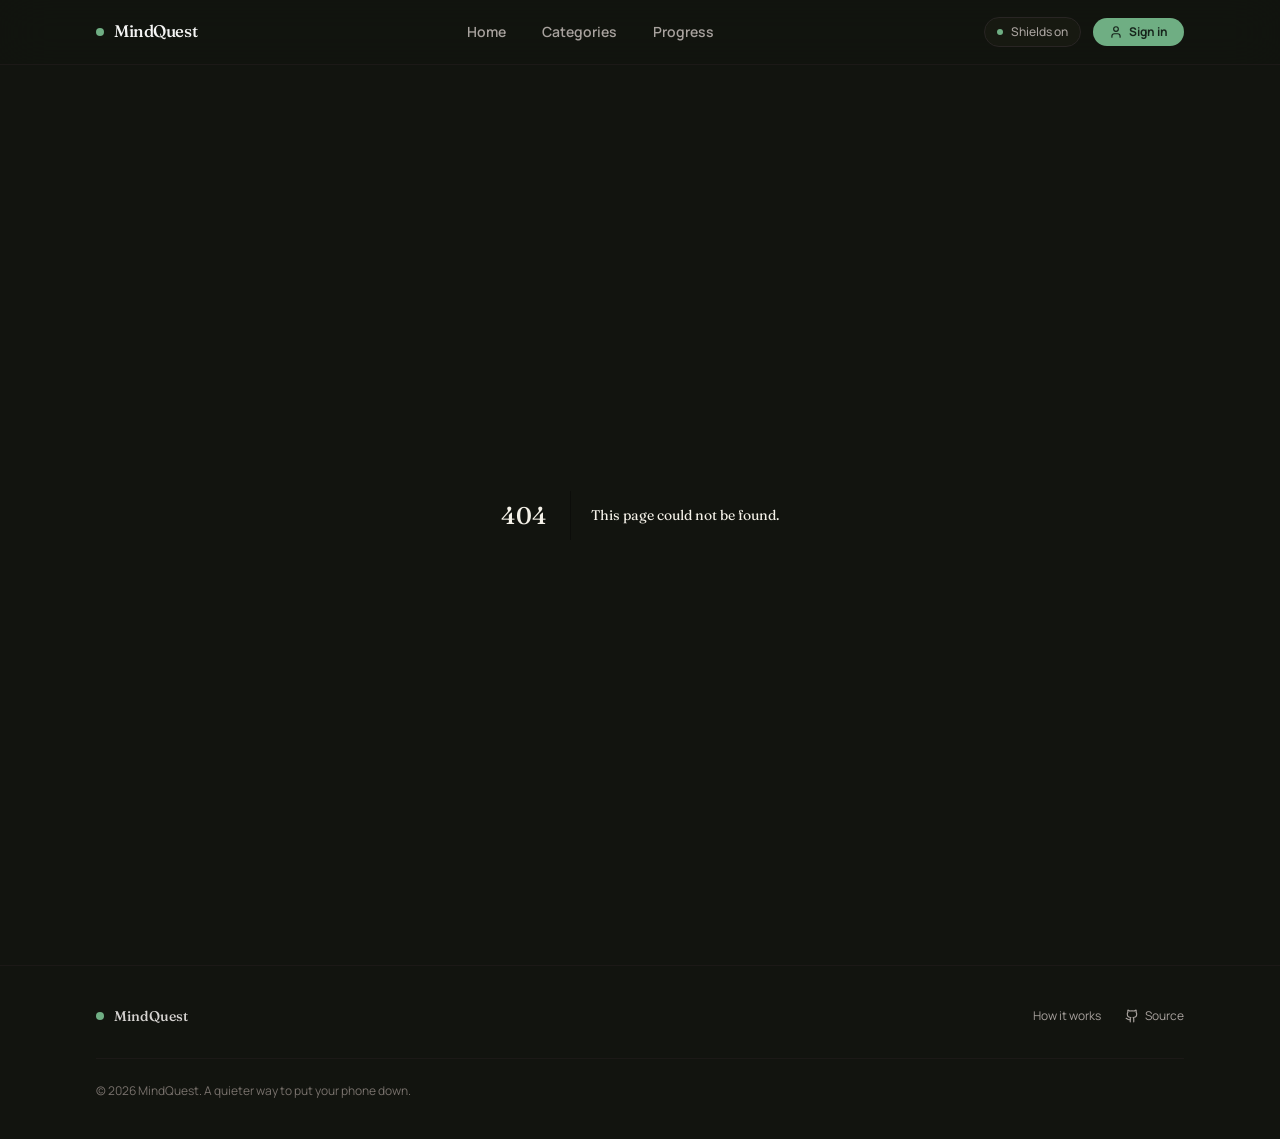
==== commit 6753ccc8: "deploy: MindQuest static build 2026-09-05 16:09:42" ====
--- a/404/index.html
+++ b/404/index.html
@@ -1 +1 @@
-<!DOCTYPE html><html lang="en" class="dark scroll-smooth"><head><meta charSet="utf-8"/><meta name="viewport" content="width=device-width, initial-scale=1"/><link rel="stylesheet" href="/_next/static/css/47c12d9a41e1b372.css" data-precedence="next"/><link rel="preload" as="script" fetchPriority="low" href="/_next/static/chunks/webpack-e56f75a3149cd61b.js"/><script src="/_next/static/chunks/1dd3208c-6155b745386f0eca.js" async=""></script><script src="/_next/static/chunks/528-435fb001559acd07.js" async=""></script><script src="/_next/static/chunks/main-app-38f334839ee4ba2e.js" async=""></script><script src="/_next/static/chunks/75504863-639f7f88a91be5a2.js" async=""></script><script src="/_next/static/chunks/114-dd0805846a198a66.js" async=""></script><script src="/_next/static/chunks/294-2b0c8789b35fbd41.js" async=""></script><script src="/_next/static/chunks/146-bb058f2ce81885c7.js" async=""></script><script src="/_next/static/chunks/552-168cd251e0784d29.js" async=""></script><script src="/_next/static/chunks/38-eacfa67fd9234953.js" async=""></script><script src="/_next/static/chunks/app/layout-2e1004d3fe70b2e8.js" async=""></script><meta name="robots" content="noindex"/><title>404: This page could not be found.</title><title>MindQuest DNS — NextDNS-Style Exercise-Gated Distraction Control</title><meta name="description" content="Eliminate compulsive social media habits with NextDNS-style cloud app blocking and real-time exercise verification."/><meta name="keywords" content="dns filtering,nextdns,mediapipe,habit change,digital wellbeing,youtube blocker,app blocking"/><script src="/_next/static/chunks/polyfills-42372ed130431b0a.js" noModule=""></script></head><body class="min-h-screen bg-zinc-950 text-zinc-100 flex flex-col justify-between selection:bg-emerald-500/30 selection:text-emerald-300"><header class="sticky top-0 z-50 w-full border-b border-zinc-800/80 bg-zinc-950/80 backdrop-blur-xl"><div class="container mx-auto flex h-16 max-w-7xl items-center justify-between px-4 sm:px-6 lg:px-8"><a class="flex items-center gap-3 group" href="/"><div class="flex h-9 w-9 items-center justify-center rounded-xl bg-gradient-to-tr from-emerald-500 to-teal-400 text-zinc-950 shadow-md shadow-emerald-500/20 group-hover:scale-105 transition-transform"><svg xmlns="http://www.w3.org/2000/svg" width="24" height="24" viewBox="0 0 24 24" fill="none" stroke="currentColor" stroke-width="2" stroke-linecap="round" stroke-linejoin="round" class="lucide lucide-zap h-5 w-5 fill-current"><path d="M4 14a1 1 0 0 1-.78-1.63l9.9-10.2a.5.5 0 0 1 .86.46l-1.92 6.02A1 1 0 0 0 13 10h7a1 1 0 0 1 .78 1.63l-9.9 10.2a.5.5 0 0 1-.86-.46l1.92-6.02A1 1 0 0 0 11 14z"></path></svg></div><div class="flex flex-col"><span class="text-base font-bold tracking-tight text-zinc-100 flex items-center gap-1.5">MindQuest <span class="text-xs px-1.5 py-0.5 rounded bg-emerald-500/10 text-emerald-400 border border-emerald-500/20 font-mono">DNS</span></span><span class="text-[10px] text-zinc-400 font-mono">Config: <strong class="text-emerald-400 font-bold">unavailable</strong></span></div></a><nav class="hidden md:flex items-center gap-1"><a class="flex items-center gap-2 rounded-lg px-3.5 py-2 text-sm font-medium transition-colors text-zinc-400 hover:bg-zinc-900 hover:text-zinc-100" href="/"><svg xmlns="http://www.w3.org/2000/svg" width="24" height="24" viewBox="0 0 24 24" fill="none" stroke="currentColor" stroke-width="2" stroke-linecap="round" stroke-linejoin="round" class="lucide lucide-zap h-4 w-4"><path d="M4 14a1 1 0 0 1-.78-1.63l9.9-10.2a.5.5 0 0 1 .86.46l-1.92 6.02A1 1 0 0 0 13 10h7a1 1 0 0 1 .78 1.63l-9.9 10.2a.5.5 0 0 1-.86-.46l1.92-6.02A1 1 0 0 0 11 14z"></path></svg>Overview</a><a class="flex items-center gap-2 rounded-lg px-3.5 py-2 text-sm font-medium transition-colors text-zinc-400 hover:bg-zinc-900 hover:text-zinc-100" href="/unlock/"><svg xmlns="http://www.w3.org/2000/svg" width="24" height="24" viewBox="0 0 24 24" fill="none" stroke="currentColor" stroke-width="2" stroke-linecap="round" stroke-linejoin="round" class="lucide lucide-shield-check h-4 w-4"><path d="M20 13c0 5-3.5 7.5-7.66 8.95a1 1 0 0 1-.67-.01C7.5 20.5 4 18 4 13V6a1 1 0 0 1 1-1c2 0 4.5-1.2 6.24-2.72a1.17 1.17 0 0 1 1.52 0C14.51 3.81 17 5 19 5a1 1 0 0 1 1 1z"></path><path d="m9 12 2 2 4-4"></path></svg>Unlock Portal</a><a class="flex items-center gap-2 rounded-lg px-3.5 py-2 text-sm font-medium transition-colors text-zinc-400 hover:bg-zinc-900 hover:text-zinc-100" href="/settings/"><svg xmlns="http://www.w3.org/2000/svg" width="24" height="24" viewBox="0 0 24 24" fill="none" stroke="currentColor" stroke-width="2" stroke-linecap="round" stroke-linejoin="round" class="lucide lucide-sliders-vertical h-4 w-4"><line x1="4" x2="4" y1="21" y2="14"></line><line x1="4" x2="4" y1="10" y2="3"></line><line x1="12" x2="12" y1="21" y2="12"></line><line x1="12" x2="12" y1="8" y2="3"></line><line x1="20" x2="20" y1="21" y2="16"></line><line x1="20" x2="20" y1="12" y2="3"></line><line x1="2" x2="6" y1="14" y2="14"></line><line x1="10" x2="14" y1="8" y2="8"></line><line x1="18" x2="22" y1="16" y2="16"></line></svg>Category Packages</a><a class="flex items-center gap-2 rounded-lg px-3.5 py-2 text-sm font-medium transition-colors text-zinc-400 hover:bg-zinc-900 hover:text-zinc-100" href="/blocked/"><svg xmlns="http://www.w3.org/2000/svg" width="24" height="24" viewBox="0 0 24 24" fill="none" stroke="currentColor" stroke-width="2" stroke-linecap="round" stroke-linejoin="round" class="lucide lucide-shield-alert h-4 w-4"><path d="M20 13c0 5-3.5 7.5-7.66 8.95a1 1 0 0 1-.67-.01C7.5 20.5 4 18 4 13V6a1 1 0 0 1 1-1c2 0 4.5-1.2 6.24-2.72a1.17 1.17 0 0 1 1.52 0C14.51 3.81 17 5 19 5a1 1 0 0 1 1 1z"></path><path d="M12 8v4"></path><path d="M12 16h.01"></path></svg>Blocked View</a><a class="flex items-center gap-2 rounded-lg px-3.5 py-2 text-sm font-medium transition-colors text-zinc-400 hover:bg-zinc-900 hover:text-zinc-100" href="/dashboard/"><svg xmlns="http://www.w3.org/2000/svg" width="24" height="24" viewBox="0 0 24 24" fill="none" stroke="currentColor" stroke-width="2" stroke-linecap="round" stroke-linejoin="round" class="lucide lucide-layout-dashboard h-4 w-4"><rect width="7" height="9" x="3" y="3" rx="1"></rect><rect width="7" height="5" x="14" y="3" rx="1"></rect><rect width="7" height="9" x="14" y="12" rx="1"></rect><rect width="7" height="5" x="3" y="16" rx="1"></rect></svg>Dashboard</a></nav><div class="flex items-center gap-3"><div class="flex items-center gap-2 rounded-full border border-rose-500/30 bg-rose-500/10 px-3 py-1.5 text-xs font-semibold text-rose-400 shadow-sm"><span class="relative flex h-2 w-2"><span class="animate-ping absolute inline-flex h-full w-full rounded-full bg-rose-400 opacity-75"></span><span class="relative inline-flex rounded-full h-2 w-2 bg-rose-500"></span></span><span class="hidden sm:inline">8 Categories Shielded</span></div><div class="relative"><a class="flex items-center gap-1.5 rounded-xl bg-emerald-500 text-zinc-950 px-3.5 py-1.5 text-xs font-bold hover:bg-emerald-400 transition-colors" href="/login/"><svg xmlns="http://www.w3.org/2000/svg" width="24" height="24" viewBox="0 0 24 24" fill="none" stroke="currentColor" stroke-width="2" stroke-linecap="round" stroke-linejoin="round" class="lucide lucide-user h-3.5 w-3.5"><path d="M19 21v-2a4 4 0 0 0-4-4H9a4 4 0 0 0-4 4v2"></path><circle cx="12" cy="7" r="4"></circle></svg><span>Login</span></a></div></div></div></header><main class="flex-1"><div style="font-family:system-ui,&quot;Segoe UI&quot;,Roboto,Helvetica,Arial,sans-serif,&quot;Apple Color Emoji&quot;,&quot;Segoe UI Emoji&quot;;height:100vh;text-align:center;display:flex;flex-direction:column;align-items:center;justify-content:center"><div><style>body{color:#000;background:#fff;margin:0}.next-error-h1{border-right:1px solid rgba(0,0,0,.3)}@media (prefers-color-scheme:dark){body{color:#fff;background:#000}.next-error-h1{border-right:1px solid rgba(255,255,255,.3)}}</style><h1 class="next-error-h1" style="display:inline-block;margin:0 20px 0 0;padding:0 23px 0 0;font-size:24px;font-weight:500;vertical-align:top;line-height:49px">404</h1><div style="display:inline-block"><h2 style="font-size:14px;font-weight:400;line-height:49px;margin:0">This page could not be found.</h2></div></div></div></main><footer class="border-t border-zinc-800/80 bg-zinc-950 py-10 text-xs text-zinc-400"><div class="container mx-auto max-w-7xl px-4 sm:px-6 lg:px-8"><div class="grid grid-cols-1 md:grid-cols-4 gap-8 pb-8 border-b border-zinc-900"><div class="space-y-3 md:col-span-2"><div class="flex items-center gap-2"><div class="h-6 w-6 rounded-lg bg-emerald-500 flex items-center justify-center text-zinc-950 font-black text-xs">F</div><span class="font-semibold text-zinc-200">MindQuest DNS Prototype</span></div><p class="text-zinc-400 leading-relaxed max-w-sm">An open-source behavioral firewall combining local DNS sinkholing, MediaPipe computer vision, and cognitive challenges to replace mindless doomscrolling with purposeful motion.</p></div><div class="space-y-2"><h4 class="font-semibold text-zinc-200 uppercase tracking-wider text-[11px]">Core Architecture</h4><ul class="space-y-1.5 text-zinc-400"><li class="flex items-center gap-1.5"><svg xmlns="http://www.w3.org/2000/svg" width="24" height="24" viewBox="0 0 24 24" fill="none" stroke="currentColor" stroke-width="2" stroke-linecap="round" stroke-linejoin="round" class="lucide lucide-shield-check h-3.5 w-3.5 text-emerald-400"><path d="M20 13c0 5-3.5 7.5-7.66 8.95a1 1 0 0 1-.67-.01C7.5 20.5 4 18 4 13V6a1 1 0 0 1 1-1c2 0 4.5-1.2 6.24-2.72a1.17 1.17 0 0 1 1.52 0C14.51 3.81 17 5 19 5a1 1 0 0 1 1 1z"></path><path d="m9 12 2 2 4-4"></path></svg><span>Pi-hole &amp; AdGuard Home API</span></li><li>MediaPipe Pose Landmarks</li><li>Node.js UDP DNS Sinkhole Daemon</li><li>HMAC Exercise Token Verifier</li></ul></div><div class="space-y-2"><h4 class="font-semibold text-zinc-200 uppercase tracking-wider text-[11px]">Resources &amp; Docs</h4><ul class="space-y-1.5 text-zinc-400"><li><a href="#architecture" class="hover:text-zinc-200 transition-colors flex items-center gap-1"><svg xmlns="http://www.w3.org/2000/svg" width="24" height="24" viewBox="0 0 24 24" fill="none" stroke="currentColor" stroke-width="2" stroke-linecap="round" stroke-linejoin="round" class="lucide lucide-book-open h-3.5 w-3.5"><path d="M2 3h6a4 4 0 0 1 4 4v14a3 3 0 0 0-3-3H2z"></path><path d="M22 3h-6a4 4 0 0 0-4 4v14a3 3 0 0 1 3-3h7z"></path></svg><span>Architecture Docs</span></a></li><li><a href="https://github.com" target="_blank" rel="noreferrer" class="hover:text-zinc-200 transition-colors flex items-center gap-1"><svg xmlns="http://www.w3.org/2000/svg" width="24" height="24" viewBox="0 0 24 24" fill="none" stroke="currentColor" stroke-width="2" stroke-linecap="round" stroke-linejoin="round" class="lucide lucide-github h-3.5 w-3.5"><path d="M15 22v-4a4.8 4.8 0 0 0-1-3.5c3 0 6-2 6-5.5.08-1.25-.27-2.48-1-3.5.28-1.15.28-2.35 0-3.5 0 0-1 0-3 1.5-2.64-.5-5.36-.5-8 0C6 2 5 2 5 2c-.3 1.15-.3 2.35 0 3.5A5.403 5.403 0 0 0 4 9c0 3.5 3 5.5 6 5.5-.39.49-.68 1.05-.85 1.65-.17.6-.22 1.23-.15 1.85v4"></path><path d="M9 18c-4.51 2-5-2-7-2"></path></svg><span>GitHub Repository</span></a></li><li>Localhost DNS Sandbox (Port 5353)</li></ul></div></div><div class="pt-6 flex flex-col sm:flex-row items-center justify-between gap-4"><p>© <!-- -->2026<!-- --> MindQuest DNS. Designed for intentional living &amp; digital wellbeing.</p><div class="flex items-center gap-1 text-zinc-400"><span>Built with precision &amp;</span><svg xmlns="http://www.w3.org/2000/svg" width="24" height="24" viewBox="0 0 24 24" fill="none" stroke="currentColor" stroke-width="2" stroke-linecap="round" stroke-linejoin="round" class="lucide lucide-heart h-3.5 w-3.5 text-rose-500 fill-rose-500"><path d="M19 14c1.49-1.46 3-3.21 3-5.5A5.5 5.5 0 0 0 16.5 3c-1.76 0-3 .5-4.5 2-1.5-1.5-2.74-2-4.5-2A5.5 5.5 0 0 0 2 8.5c0 2.3 1.5 4.05 3 5.5l7 7Z"></path></svg><span>for pair-programmers</span></div></div></div></footer><script src="/_next/static/chunks/webpack-e56f75a3149cd61b.js" async=""></script><script>(self.__next_f=self.__next_f||[]).push([0]);self.__next_f.push([2,null])</script><script>self.__next_f.push([1,"1:HL[\"/_next/static/css/47c12d9a41e1b372.css\",\"style\"]\n"])</script><script>self.__next_f.push([1,"2:I[1815,[],\"\"]\n4:I[5092,[],\"\"]\n5:I[2023,[],\"\"]\n6:I[2038,[\"93\",\"static/chunks/75504863-639f7f88a91be5a2.js\",\"114\",\"static/chunks/114-dd0805846a198a66.js\",\"294\",\"static/chunks/294-2b0c8789b35fbd41.js\",\"146\",\"static/chunks/146-bb058f2ce81885c7.js\",\"552\",\"static/chunks/552-168cd251e0784d29.js\",\"38\",\"static/chunks/38-eacfa67fd9234953.js\",\"185\",\"static/chunks/app/layout-2e1004d3fe70b2e8.js\"],\"AuthProvider\"]\n7:I[1019,[\"93\",\"static/chunks/75504863-639f7f88a91be5a2.js\",\"114\",\"static/chunks/114-dd0805846a198a66.js\",\"294\",\"static/chunks/294-2b0c8789b35fbd41.js\",\"146\",\"static/chunks/146-bb058f2ce81885c7.js\",\"552\",\"static/chunks/552-168cd251e0784d29.js\",\"38\",\"static/chunks/38-eacfa67fd9234953.js\",\"185\",\"static/chunks/app/layout-2e1004d3fe70b2e8.js\"],\"Navbar\"]\n8:I[7740,[\"93\",\"static/chunks/75504863-639f7f88a91be5a2.js\",\"114\",\"static/chunks/114-dd0805846a198a66.js\",\"294\",\"static/chunks/294-2b0c8789b35fbd41.js\",\"146\",\"static/chunks/146-bb058f2ce81885c7.js\",\"552\",\"static/chunks/552-168cd251e0784d29.js\",\"38\",\"static/chunks/38-eacfa67fd9234953.js\",\"185\",\"static/chunks/app/layout-2e1004d3fe70b2e8.js\"],\"ApiOverrideBanner\"]\n9:I[7005,[\"93\",\"static/chunks/75504863-639f7f88a91be5a2.js\",\"114\",\"static/chunks/114-dd0805846a198a66.js\",\"294\",\"static/chunks/294-2b0c8789b35fbd41.js\",\"146\",\"static/chunks/146-bb058f2ce81885c7.js\",\"552\",\"static/chunks/552-168cd251e0784d29.js\",\"38\",\"static/chunks/38-eacfa67fd9234953.js\",\"185\",\"static/chunks/app/layout-2e1004d3fe70b2e8.js\"],\"ImportBanner\"]\nf:I[1584,[],\"\"]\na:{\"fontFamily\":\"system-ui,\\\"Segoe UI\\\",Roboto,Helvetica,Arial,sans-serif,\\\"Apple Color Emoji\\\",\\\"Segoe UI Emoji\\\"\",\"height\":\"100vh\",\"textAlign\":\"center\",\"display\":\"flex\",\"flexDirection\":\"column\",\"alignItems\":\"center\",\"justifyContent\":\"center\"}\nb:{\"display\":\"inline-block\",\"margin\":\"0 20px 0 0\",\"padding\":\"0 23px 0 0\",\"fontSize\":24,\"fontWeight\":500,\"verticalAlign\":\"top\",\"lineHeight\":\"49px\"}\nc:{\"display\":\"inline-block\"}\nd:{\"fontSize\":14,\"fontWeight\":400,\"lineHeight\":\"49px\",\"margin\":0}\n10:[]\n"])</script><script>self.__next_f.push([1,"0:[\"$\",\"$L2\",null,{\"buildId\":\"HluomWg8x8C5Fciwukox6\",\"assetPrefix\":\"\",\"urlParts\":[\"\",\"_not-found\",\"\"],\"initialTree\":[\"\",{\"children\":[\"/_not-found\",{\"children\":[\"__PAGE__\",{}]}]},\"$undefined\",\"$undefined\",true],\"initialSeedData\":[\"\",{\"children\":[\"/_not-found\",{\"children\":[\"__PAGE__\",{},[[\"$L3\",[[\"$\",\"title\",null,{\"children\":\"404: This page could not be found.\"}],[\"$\",\"div\",null,{\"style\":{\"fontFamily\":\"system-ui,\\\"Segoe UI\\\",Roboto,Helvetica,Arial,sans-serif,\\\"Apple Color Emoji\\\",\\\"Segoe UI Emoji\\\"\",\"height\":\"100vh\",\"textAlign\":\"center\",\"display\":\"flex\",\"flexDirection\":\"column\",\"alignItems\":\"center\",\"justifyContent\":\"center\"},\"children\":[\"$\",\"div\",null,{\"children\":[[\"$\",\"style\",null,{\"dangerouslySetInnerHTML\":{\"__html\":\"body{color:#000;background:#fff;margin:0}.next-error-h1{border-right:1px solid rgba(0,0,0,.3)}@media (prefers-color-scheme:dark){body{color:#fff;background:#000}.next-error-h1{border-right:1px solid rgba(255,255,255,.3)}}\"}}],[\"$\",\"h1\",null,{\"className\":\"next-error-h1\",\"style\":{\"display\":\"inline-block\",\"margin\":\"0 20px 0 0\",\"padding\":\"0 23px 0 0\",\"fontSize\":24,\"fontWeight\":500,\"verticalAlign\":\"top\",\"lineHeight\":\"49px\"},\"children\":\"404\"}],[\"$\",\"div\",null,{\"style\":{\"display\":\"inline-block\"},\"children\":[\"$\",\"h2\",null,{\"style\":{\"fontSize\":14,\"fontWeight\":400,\"lineHeight\":\"49px\",\"margin\":0},\"children\":\"This page could not be found.\"}]}]]}]}]],null],null],null]},[null,[\"$\",\"$L4\",null,{\"parallelRouterKey\":\"children\",\"segmentPath\":[\"children\",\"/_not-found\",\"children\"],\"error\":\"$undefined\",\"errorStyles\":\"$undefined\",\"errorScripts\":\"$undefined\",\"template\":[\"$\",\"$L5\",null,{}],\"templateStyles\":\"$undefined\",\"templateScripts\":\"$undefined\",\"notFound\":\"$undefined\",\"notFoundStyles\":\"$undefined\"}]],null]},[[[[\"$\",\"link\",\"0\",{\"rel\":\"stylesheet\",\"href\":\"/_next/static/css/47c12d9a41e1b372.css\",\"precedence\":\"next\",\"crossOrigin\":\"$undefined\"}]],[\"$\",\"html\",null,{\"lang\":\"en\",\"className\":\"dark scroll-smooth\",\"children\":[\"$\",\"body\",null,{\"className\":\"min-h-screen bg-zinc-950 text-zinc-100 flex flex-col justify-between selection:bg-emerald-500/30 selection:text-emerald-300\",\"children\":[\"$\",\"$L6\",null,{\"children\":[[\"$\",\"$L7\",null,{}],[\"$\",\"$L8\",null,{}],[\"$\",\"$L9\",null,{}],[\"$\",\"main\",null,{\"className\":\"flex-1\",\"children\":[\"$\",\"$L4\",null,{\"parallelRouterKey\":\"children\",\"segmentPath\":[\"children\"],\"error\":\"$undefined\",\"errorStyles\":\"$undefined\",\"errorScripts\":\"$undefined\",\"template\":[\"$\",\"$L5\",null,{}],\"templateStyles\":\"$undefined\",\"templateScripts\":\"$undefined\",\"notFound\":[[\"$\",\"title\",null,{\"children\":\"404: This page could not be found.\"}],[\"$\",\"div\",null,{\"style\":\"$a\",\"children\":[\"$\",\"div\",null,{\"children\":[[\"$\",\"style\",null,{\"dangerouslySetInnerHTML\":{\"__html\":\"body{color:#000;background:#fff;margin:0}.next-error-h1{border-right:1px solid rgba(0,0,0,.3)}@media (prefers-color-scheme:dark){body{color:#fff;background:#000}.next-error-h1{border-right:1px solid rgba(255,255,255,.3)}}\"}}],[\"$\",\"h1\",null,{\"className\":\"next-error-h1\",\"style\":\"$b\",\"children\":\"404\"}],[\"$\",\"div\",null,{\"style\":\"$c\",\"children\":[\"$\",\"h2\",null,{\"style\":\"$d\",\"children\":\"This page could not be found.\"}]}]]}]}]],\"notFoundStyles\":[]}]}],[\"$\",\"footer\",null,{\"className\":\"border-t border-zinc-800/80 bg-zinc-950 py-10 text-xs text-zinc-400\",\"children\":[\"$\",\"div\",null,{\"className\":\"container mx-auto max-w-7xl px-4 sm:px-6 lg:px-8\",\"children\":[[\"$\",\"div\",null,{\"className\":\"grid grid-cols-1 md:grid-cols-4 gap-8 pb-8 border-b border-zinc-900\",\"children\":[[\"$\",\"div\",null,{\"className\":\"space-y-3 md:col-span-2\",\"children\":[[\"$\",\"div\",null,{\"className\":\"flex items-center gap-2\",\"children\":[[\"$\",\"div\",null,{\"className\":\"h-6 w-6 rounded-lg bg-emerald-500 flex items-center justify-center text-zinc-950 font-black text-xs\",\"children\":\"F\"}],[\"$\",\"span\",null,{\"className\":\"font-semibold text-zinc-200\",\"children\":\"MindQuest DNS Prototype\"}]]}],[\"$\",\"p\",null,{\"className\":\"text-zinc-400 leading-relaxed max-w-sm\",\"children\":\"An open-source behavioral firewall combining local DNS sinkholing, MediaPipe computer vision, and cognitive challenges to replace mindless doomscrolling with purposeful motion.\"}]]}],[\"$\",\"div\",null,{\"className\":\"space-y-2\",\"children\":[[\"$\",\"h4\",null,{\"className\":\"font-semibold text-zinc-200 uppercase tracking-wider text-[11px]\",\"children\":\"Core Architecture\"}],[\"$\",\"ul\",null,{\"className\":\"space-y-1.5 text-zinc-400\",\"children\":[[\"$\",\"li\",null,{\"className\":\"flex items-center gap-1.5\",\"children\":[[\"$\",\"svg\",null,{\"xmlns\":\"http://www.w3.org/2000/svg\",\"width\":24,\"height\":24,\"viewBox\":\"0 0 24 24\",\"fill\":\"none\",\"stroke\":\"currentColor\",\"strokeWidth\":2,\"strokeLinecap\":\"round\",\"strokeLinejoin\":\"round\",\"className\":\"lucide lucide-shield-check h-3.5 w-3.5 text-emerald-400\",\"children\":[[\"$\",\"path\",\"oel41y\",{\"d\":\"M20 13c0 5-3.5 7.5-7.66 8.95a1 1 0 0 1-.67-.01C7.5 20.5 4 18 4 13V6a1 1 0 0 1 1-1c2 0 4.5-1.2 6.24-2.72a1.17 1.17 0 0 1 1.52 0C14.51 3.81 17 5 19 5a1 1 0 0 1 1 1z\"}],[\"$\",\"path\",\"dzmm74\",{\"d\":\"m9 12 2 2 4-4\"}],\"$undefined\"]}],[\"$\",\"span\",null,{\"children\":\"Pi-hole \u0026 AdGuard Home API\"}]]}],[\"$\",\"li\",null,{\"children\":\"MediaPipe Pose Landmarks\"}],[\"$\",\"li\",null,{\"children\":\"Node.js UDP DNS Sinkhole Daemon\"}],[\"$\",\"li\",null,{\"children\":\"HMAC Exercise Token Verifier\"}]]}]]}],[\"$\",\"div\",null,{\"className\":\"space-y-2\",\"children\":[[\"$\",\"h4\",null,{\"className\":\"font-semibold text-zinc-200 uppercase tracking-wider text-[11px]\",\"children\":\"Resources \u0026 Docs\"}],[\"$\",\"ul\",null,{\"className\":\"space-y-1.5 text-zinc-400\",\"children\":[[\"$\",\"li\",null,{\"children\":[\"$\",\"a\",null,{\"href\":\"#architecture\",\"className\":\"hover:text-zinc-200 transition-colors flex items-center gap-1\",\"children\":[[\"$\",\"svg\",null,{\"xmlns\":\"http://www.w3.org/2000/svg\",\"width\":24,\"height\":24,\"viewBox\":\"0 0 24 24\",\"fill\":\"none\",\"stroke\":\"currentColor\",\"strokeWidth\":2,\"strokeLinecap\":\"round\",\"strokeLinejoin\":\"round\",\"className\":\"lucide lucide-book-open h-3.5 w-3.5\",\"children\":[[\"$\",\"path\",\"vv98re\",{\"d\":\"M2 3h6a4 4 0 0 1 4 4v14a3 3 0 0 0-3-3H2z\"}],[\"$\",\"path\",\"1cyq3y\",{\"d\":\"M22 3h-6a4 4 0 0 0-4 4v14a3 3 0 0 1 3-3h7z\"}],\"$undefined\"]}],[\"$\",\"span\",null,{\"children\":\"Architecture Docs\"}]]}]}],[\"$\",\"li\",null,{\"children\":[\"$\",\"a\",null,{\"href\":\"https://github.com\",\"target\":\"_blank\",\"rel\":\"noreferrer\",\"className\":\"hover:text-zinc-200 transition-colors flex items-center gap-1\",\"children\":[[\"$\",\"svg\",null,{\"xmlns\":\"http://www.w3.org/2000/svg\",\"width\":24,\"height\":24,\"viewBox\":\"0 0 24 24\",\"fill\":\"none\",\"stroke\":\"currentColor\",\"strokeWidth\":2,\"strokeLinecap\":\"round\",\"strokeLinejoin\":\"round\",\"className\":\"lucide lucide-github h-3.5 w-3.5\",\"children\":[[\"$\",\"path\",\"tonef\",{\"d\":\"M15 22v-4a4.8 4.8 0 0 0-1-3.5c3 0 6-2 6-5.5.08-1.25-.27-2.48-1-3.5.28-1.15.28-2.35 0-3.5 0 0-1 0-3 1.5-2.64-.5-5.36-.5-8 0C6 2 5 2 5 2c-.3 1.15-.3 2.35 0 3.5A5.403 5.403 0 0 0 4 9c0 3.5 3 5.5 6 5.5-.39.49-.68 1.05-.85 1.65-.17.6-.22 1.23-.15 1.85v4\"}],[\"$\",\"path\",\"9comsn\",{\"d\":\"M9 18c-4.51 2-5-2-7-2\"}],\"$undefined\"]}],[\"$\",\"span\",null,{\"children\":\"GitHub Repository\"}]]}]}],[\"$\",\"li\",null,{\"children\":\"Localhost DNS Sandbox (Port 5353)\"}]]}]]}]]}],[\"$\",\"div\",null,{\"className\":\"pt-6 flex flex-col sm:flex-row items-center justify-between gap-4\",\"children\":[[\"$\",\"p\",null,{\"children\":[\"© \",2026,\" MindQuest DNS. Designed for intentional living \u0026 digital wellbeing.\"]}],[\"$\",\"div\",null,{\"className\":\"flex items-center gap-1 text-zinc-400\",\"children\":[[\"$\",\"span\",null,{\"children\":\"Built with precision \u0026\"}],[\"$\",\"svg\",null,{\"xmlns\":\"http://www.w3.org/2000/svg\",\"width\":24,\"height\":24,\"viewBox\":\"0 0 24 24\",\"fill\":\"none\",\"stroke\":\"currentColor\",\"strokeWidth\":2,\"strokeLinecap\":\"round\",\"strokeLinejoin\":\"round\",\"className\":\"lucide lucide-heart h-3.5 w-3.5 text-rose-500 fill-rose-500\",\"children\":[[\"$\",\"path\",\"c3ymky\",{\"d\":\"M19 14c1.49-1.46 3-3.21 3-5.5A5.5 5.5 0 0 0 16.5 3c-1.76 0-3 .5-4.5 2-1.5-1.5-2.74-2-4.5-2A5.5 5.5 0 0 0 2 8.5c0 2.3 1.5 4.05 3 5.5l7 7Z\"}],\"$undefined\"]}],[\"$\",\"span\",null,{\"children\":\"for pair-programmers\"}]]}]]}]]}]}]]}]}]}]],null],null],\"couldBeIntercepted\":false,\"initialHead\":[[\"$\",\"meta\",null,{\"name\":\"robots\",\"content\":\"noindex\"}],\"$Le\"],\"globalErrorComponent\":\"$f\",\"missingSlots\":\"$W10\"}]\n"])</script><script>self.__next_f.push([1,"e:[[\"$\",\"meta\",\"0\",{\"name\":\"viewport\",\"content\":\"width=device-width, initial-scale=1\"}],[\"$\",\"meta\",\"1\",{\"charSet\":\"utf-8\"}],[\"$\",\"title\",\"2\",{\"children\":\"MindQuest DNS — NextDNS-Style Exercise-Gated Distraction Control\"}],[\"$\",\"meta\",\"3\",{\"name\":\"description\",\"content\":\"Eliminate compulsive social media habits with NextDNS-style cloud app blocking and real-time exercise verification.\"}],[\"$\",\"meta\",\"4\",{\"name\":\"keywords\",\"content\":\"dns filtering,nextdns,mediapipe,habit change,digital wellbeing,youtube blocker,app blocking\"}]]\n3:null\n"])</script></body></html>+<!DOCTYPE html><html lang="en" class="dark scroll-smooth __variable_acff56 __variable_31cbd8"><head><meta charSet="utf-8"/><meta name="viewport" content="width=device-width, initial-scale=1"/><link rel="preload" href="/_next/static/media/2ea876e349b143af-s.p.woff2" as="font" crossorigin="" type="font/woff2"/><link rel="preload" href="/_next/static/media/361dab65036aaa05-s.p.woff2" as="font" crossorigin="" type="font/woff2"/><link rel="preload" href="/_next/static/media/55a5a3b9cb99735e-s.p.woff2" as="font" crossorigin="" type="font/woff2"/><link rel="preload" href="/_next/static/media/ed64c0f8ce54f9f0-s.p.woff2" as="font" crossorigin="" type="font/woff2"/><link rel="preload" href="/_next/static/media/fedf4c9280b16369-s.p.woff2" as="font" crossorigin="" type="font/woff2"/><link rel="stylesheet" href="/_next/static/css/0895c1e1949acf8f.css" data-precedence="next"/><link rel="preload" as="script" fetchPriority="low" href="/_next/static/chunks/webpack-50be9277cb1b5c66.js"/><script src="/_next/static/chunks/1dd3208c-6155b745386f0eca.js" async=""></script><script src="/_next/static/chunks/528-435fb001559acd07.js" async=""></script><script src="/_next/static/chunks/main-app-38f334839ee4ba2e.js" async=""></script><script src="/_next/static/chunks/75504863-639f7f88a91be5a2.js" async=""></script><script src="/_next/static/chunks/114-dd0805846a198a66.js" async=""></script><script src="/_next/static/chunks/294-2b0c8789b35fbd41.js" async=""></script><script src="/_next/static/chunks/146-bb058f2ce81885c7.js" async=""></script><script src="/_next/static/chunks/552-6267350cb90d8039.js" async=""></script><script src="/_next/static/chunks/38-eacfa67fd9234953.js" async=""></script><script src="/_next/static/chunks/app/layout-adbff88cafa682f8.js" async=""></script><meta name="robots" content="noindex"/><title>404: This page could not be found.</title><title>MindQuest — A Calmer Way to Put Your Phone Down</title><meta name="description" content="MindQuest gently blocks distracting sites until you finish a short walk, workout, or focus exercise — no shame, no streak anxiety, just a moment to reset."/><meta name="keywords" content="digital wellbeing,screen time,habit change,youtube blocker,app blocking,mindful technology"/><meta name="next-size-adjust"/><script src="/_next/static/chunks/polyfills-42372ed130431b0a.js" noModule=""></script></head><body class="min-h-screen bg-background text-foreground flex flex-col justify-between selection:bg-brand-500/30 selection:text-brand-100 font-sans"><header class="sticky top-0 z-50 w-full border-b border-stone-900 bg-background/85 backdrop-blur-xl"><div class="container mx-auto flex h-16 max-w-6xl items-center justify-between px-4 sm:px-6 lg:px-8"><a class="flex items-center gap-2.5 group" href="/"><span class="h-2 w-2 rounded-full bg-brand-500 group-hover:scale-110 transition-transform"></span><span class="font-display text-[1.05rem] font-medium tracking-tight text-stone-100">MindQuest</span></a><nav class="hidden md:flex items-center gap-1"><a class="rounded-full px-4 py-2 text-sm font-semibold transition-colors text-stone-400 hover:text-stone-100" href="/">Home</a><a class="rounded-full px-4 py-2 text-sm font-semibold transition-colors text-stone-400 hover:text-stone-100" href="/settings/">Categories</a><a class="rounded-full px-4 py-2 text-sm font-semibold transition-colors text-stone-400 hover:text-stone-100" href="/dashboard/">Progress</a></nav><div class="flex items-center gap-3"><div class="hidden sm:flex items-center gap-2 rounded-full border border-stone-800 bg-surface-100 px-3 py-1.5 text-xs font-medium text-stone-400"><span class="h-1.5 w-1.5 rounded-full bg-brand-500"></span><span>Shields on</span></div><div class="relative"><a class="flex items-center gap-1.5 rounded-full bg-brand-500 text-brand-950 px-4 py-1.5 text-xs font-bold hover:bg-brand-400 transition-colors" href="/login/"><svg xmlns="http://www.w3.org/2000/svg" width="24" height="24" viewBox="0 0 24 24" fill="none" stroke="currentColor" stroke-width="2" stroke-linecap="round" stroke-linejoin="round" class="lucide lucide-user h-3.5 w-3.5"><path d="M19 21v-2a4 4 0 0 0-4-4H9a4 4 0 0 0-4 4v2"></path><circle cx="12" cy="7" r="4"></circle></svg><span>Sign in</span></a></div></div></div></header><main class="flex-1"><div style="font-family:system-ui,&quot;Segoe UI&quot;,Roboto,Helvetica,Arial,sans-serif,&quot;Apple Color Emoji&quot;,&quot;Segoe UI Emoji&quot;;height:100vh;text-align:center;display:flex;flex-direction:column;align-items:center;justify-content:center"><div><style>body{color:#000;background:#fff;margin:0}.next-error-h1{border-right:1px solid rgba(0,0,0,.3)}@media (prefers-color-scheme:dark){body{color:#fff;background:#000}.next-error-h1{border-right:1px solid rgba(255,255,255,.3)}}</style><h1 class="next-error-h1" style="display:inline-block;margin:0 20px 0 0;padding:0 23px 0 0;font-size:24px;font-weight:500;vertical-align:top;line-height:49px">404</h1><div style="display:inline-block"><h2 style="font-size:14px;font-weight:400;line-height:49px;margin:0">This page could not be found.</h2></div></div></div></main><footer class="border-t border-stone-900 bg-background py-10 text-xs text-stone-500"><div class="container mx-auto max-w-6xl px-4 sm:px-6 lg:px-8"><div class="flex flex-col sm:flex-row items-start sm:items-center justify-between gap-6 pb-8 border-b border-stone-900"><div class="flex items-center gap-2.5"><span class="h-2 w-2 rounded-full bg-brand-500"></span><span class="font-display text-sm font-medium text-stone-300">MindQuest</span></div><nav class="flex items-center gap-6 text-stone-400"><a class="hover:text-stone-200 transition-colors" href="/#architecture">How it works</a><a href="https://github.com" target="_blank" rel="noreferrer" class="flex items-center gap-1.5 hover:text-stone-200 transition-colors"><svg xmlns="http://www.w3.org/2000/svg" width="24" height="24" viewBox="0 0 24 24" fill="none" stroke="currentColor" stroke-width="2" stroke-linecap="round" stroke-linejoin="round" class="lucide lucide-github h-3.5 w-3.5"><path d="M15 22v-4a4.8 4.8 0 0 0-1-3.5c3 0 6-2 6-5.5.08-1.25-.27-2.48-1-3.5.28-1.15.28-2.35 0-3.5 0 0-1 0-3 1.5-2.64-.5-5.36-.5-8 0C6 2 5 2 5 2c-.3 1.15-.3 2.35 0 3.5A5.403 5.403 0 0 0 4 9c0 3.5 3 5.5 6 5.5-.39.49-.68 1.05-.85 1.65-.17.6-.22 1.23-.15 1.85v4"></path><path d="M9 18c-4.51 2-5-2-7-2"></path></svg><span>Source</span></a></nav></div><div class="pt-6"><p>© <!-- -->2026<!-- --> MindQuest. A quieter way to put your phone down.</p></div></div></footer><script src="/_next/static/chunks/webpack-50be9277cb1b5c66.js" async=""></script><script>(self.__next_f=self.__next_f||[]).push([0]);self.__next_f.push([2,null])</script><script>self.__next_f.push([1,"1:HL[\"/_next/static/media/2ea876e349b143af-s.p.woff2\",\"font\",{\"crossOrigin\":\"\",\"type\":\"font/woff2\"}]\n2:HL[\"/_next/static/media/361dab65036aaa05-s.p.woff2\",\"font\",{\"crossOrigin\":\"\",\"type\":\"font/woff2\"}]\n3:HL[\"/_next/static/media/55a5a3b9cb99735e-s.p.woff2\",\"font\",{\"crossOrigin\":\"\",\"type\":\"font/woff2\"}]\n4:HL[\"/_next/static/media/ed64c0f8ce54f9f0-s.p.woff2\",\"font\",{\"crossOrigin\":\"\",\"type\":\"font/woff2\"}]\n5:HL[\"/_next/static/media/fedf4c9280b16369-s.p.woff2\",\"font\",{\"crossOrigin\":\"\",\"type\":\"font/woff2\"}]\n6:HL[\"/_next/static/css/0895c1e1949acf8f.css\",\"style\"]\n"])</script><script>self.__next_f.push([1,"7:I[1815,[],\"\"]\n9:I[5092,[],\"\"]\na:I[2023,[],\"\"]\nb:I[2038,[\"93\",\"static/chunks/75504863-639f7f88a91be5a2.js\",\"114\",\"static/chunks/114-dd0805846a198a66.js\",\"294\",\"static/chunks/294-2b0c8789b35fbd41.js\",\"146\",\"static/chunks/146-bb058f2ce81885c7.js\",\"552\",\"static/chunks/552-6267350cb90d8039.js\",\"38\",\"static/chunks/38-eacfa67fd9234953.js\",\"185\",\"static/chunks/app/layout-adbff88cafa682f8.js\"],\"AuthProvider\"]\nc:I[1019,[\"93\",\"static/chunks/75504863-639f7f88a91be5a2.js\",\"114\",\"static/chunks/114-dd0805846a198a66.js\",\"294\",\"static/chunks/294-2b0c8789b35fbd41.js\",\"146\",\"static/chunks/146-bb058f2ce81885c7.js\",\"552\",\"static/chunks/552-6267350cb90d8039.js\",\"38\",\"static/chunks/38-eacfa67fd9234953.js\",\"185\",\"static/chunks/app/layout-adbff88cafa682f8.js\"],\"Navbar\"]\nd:I[7740,[\"93\",\"static/chunks/75504863-639f7f88a91be5a2.js\",\"114\",\"static/chunks/114-dd0805846a198a66.js\",\"294\",\"static/chunks/294-2b0c8789b35fbd41.js\",\"146\",\"static/chunks/146-bb058f2ce81885c7.js\",\"552\",\"static/chunks/552-6267350cb90d8039.js\",\"38\",\"static/chunks/38-eacfa67fd9234953.js\",\"185\",\"static/chunks/app/layout-adbff88cafa682f8.js\"],\"ApiOverrideBanner\"]\ne:I[7005,[\"93\",\"static/chunks/75504863-639f7f88a91be5a2.js\",\"114\",\"static/chunks/114-dd0805846a198a66.js\",\"294\",\"static/chunks/294-2b0c8789b35fbd41.js\",\"146\",\"static/chunks/146-bb058f2ce81885c7.js\",\"552\",\"static/chunks/552-6267350cb90d8039.js\",\"38\",\"static/chunks/38-eacfa67fd9234953.js\",\"185\",\"static/chunks/app/layout-adbff88cafa682f8.js\"],\"ImportBanner\"]\n13:I[6340,[\"93\",\"static/chunks/75504863-639f7f88a91be5a2.js\",\"114\",\"static/chunks/114-dd0805846a198a66.js\",\"294\",\"static/chunks/294-2b0c8789b35fbd41.js\",\"146\",\"static/chunks/146-bb058f2ce81885c7.js\",\"552\",\"static/chunks/552-6267350cb90d8039.js\",\"38\",\"static/chunks/38-eacfa67fd9234953.js\",\"185\",\"static/chunks/app/layout-adbff88cafa682f8.js\"],\"\"]\n15:I[1584,[],\"\"]\nf:{\"fontFamily\":\"system-ui,\\\"Segoe UI\\\",Roboto,Helvetica,Arial,sans-serif,\\\"Apple Color Emoji\\\",\\\"Segoe UI Emoji\\\"\",\"height\":\"100vh\",\"textAlign\":\"center\",\"display\":\"flex\",\"flexDirection\":\"column\",\"alignIte"])</script><script>self.__next_f.push([1,"ms\":\"center\",\"justifyContent\":\"center\"}\n10:{\"display\":\"inline-block\",\"margin\":\"0 20px 0 0\",\"padding\":\"0 23px 0 0\",\"fontSize\":24,\"fontWeight\":500,\"verticalAlign\":\"top\",\"lineHeight\":\"49px\"}\n11:{\"display\":\"inline-block\"}\n12:{\"fontSize\":14,\"fontWeight\":400,\"lineHeight\":\"49px\",\"margin\":0}\n16:[]\n"])</script><script>self.__next_f.push([1,"0:[\"$\",\"$L7\",null,{\"buildId\":\"hUExxRC9oaB3SYV7oDViF\",\"assetPrefix\":\"\",\"urlParts\":[\"\",\"_not-found\",\"\"],\"initialTree\":[\"\",{\"children\":[\"/_not-found\",{\"children\":[\"__PAGE__\",{}]}]},\"$undefined\",\"$undefined\",true],\"initialSeedData\":[\"\",{\"children\":[\"/_not-found\",{\"children\":[\"__PAGE__\",{},[[\"$L8\",[[\"$\",\"title\",null,{\"children\":\"404: This page could not be found.\"}],[\"$\",\"div\",null,{\"style\":{\"fontFamily\":\"system-ui,\\\"Segoe UI\\\",Roboto,Helvetica,Arial,sans-serif,\\\"Apple Color Emoji\\\",\\\"Segoe UI Emoji\\\"\",\"height\":\"100vh\",\"textAlign\":\"center\",\"display\":\"flex\",\"flexDirection\":\"column\",\"alignItems\":\"center\",\"justifyContent\":\"center\"},\"children\":[\"$\",\"div\",null,{\"children\":[[\"$\",\"style\",null,{\"dangerouslySetInnerHTML\":{\"__html\":\"body{color:#000;background:#fff;margin:0}.next-error-h1{border-right:1px solid rgba(0,0,0,.3)}@media (prefers-color-scheme:dark){body{color:#fff;background:#000}.next-error-h1{border-right:1px solid rgba(255,255,255,.3)}}\"}}],[\"$\",\"h1\",null,{\"className\":\"next-error-h1\",\"style\":{\"display\":\"inline-block\",\"margin\":\"0 20px 0 0\",\"padding\":\"0 23px 0 0\",\"fontSize\":24,\"fontWeight\":500,\"verticalAlign\":\"top\",\"lineHeight\":\"49px\"},\"children\":\"404\"}],[\"$\",\"div\",null,{\"style\":{\"display\":\"inline-block\"},\"children\":[\"$\",\"h2\",null,{\"style\":{\"fontSize\":14,\"fontWeight\":400,\"lineHeight\":\"49px\",\"margin\":0},\"children\":\"This page could not be found.\"}]}]]}]}]],null],null],null]},[null,[\"$\",\"$L9\",null,{\"parallelRouterKey\":\"children\",\"segmentPath\":[\"children\",\"/_not-found\",\"children\"],\"error\":\"$undefined\",\"errorStyles\":\"$undefined\",\"errorScripts\":\"$undefined\",\"template\":[\"$\",\"$La\",null,{}],\"templateStyles\":\"$undefined\",\"templateScripts\":\"$undefined\",\"notFound\":\"$undefined\",\"notFoundStyles\":\"$undefined\"}]],null]},[[[[\"$\",\"link\",\"0\",{\"rel\":\"stylesheet\",\"href\":\"/_next/static/css/0895c1e1949acf8f.css\",\"precedence\":\"next\",\"crossOrigin\":\"$undefined\"}]],[\"$\",\"html\",null,{\"lang\":\"en\",\"className\":\"dark scroll-smooth __variable_acff56 __variable_31cbd8\",\"children\":[\"$\",\"body\",null,{\"className\":\"min-h-screen bg-background text-foreground flex flex-col justify-between selection:bg-brand-500/30 selection:text-brand-100 font-sans\",\"children\":[\"$\",\"$Lb\",null,{\"children\":[[\"$\",\"$Lc\",null,{}],[\"$\",\"$Ld\",null,{}],[\"$\",\"$Le\",null,{}],[\"$\",\"main\",null,{\"className\":\"flex-1\",\"children\":[\"$\",\"$L9\",null,{\"parallelRouterKey\":\"children\",\"segmentPath\":[\"children\"],\"error\":\"$undefined\",\"errorStyles\":\"$undefined\",\"errorScripts\":\"$undefined\",\"template\":[\"$\",\"$La\",null,{}],\"templateStyles\":\"$undefined\",\"templateScripts\":\"$undefined\",\"notFound\":[[\"$\",\"title\",null,{\"children\":\"404: This page could not be found.\"}],[\"$\",\"div\",null,{\"style\":\"$f\",\"children\":[\"$\",\"div\",null,{\"children\":[[\"$\",\"style\",null,{\"dangerouslySetInnerHTML\":{\"__html\":\"body{color:#000;background:#fff;margin:0}.next-error-h1{border-right:1px solid rgba(0,0,0,.3)}@media (prefers-color-scheme:dark){body{color:#fff;background:#000}.next-error-h1{border-right:1px solid rgba(255,255,255,.3)}}\"}}],[\"$\",\"h1\",null,{\"className\":\"next-error-h1\",\"style\":\"$10\",\"children\":\"404\"}],[\"$\",\"div\",null,{\"style\":\"$11\",\"children\":[\"$\",\"h2\",null,{\"style\":\"$12\",\"children\":\"This page could not be found.\"}]}]]}]}]],\"notFoundStyles\":[]}]}],[\"$\",\"footer\",null,{\"className\":\"border-t border-stone-900 bg-background py-10 text-xs text-stone-500\",\"children\":[\"$\",\"div\",null,{\"className\":\"container mx-auto max-w-6xl px-4 sm:px-6 lg:px-8\",\"children\":[[\"$\",\"div\",null,{\"className\":\"flex flex-col sm:flex-row items-start sm:items-center justify-between gap-6 pb-8 border-b border-stone-900\",\"children\":[[\"$\",\"div\",null,{\"className\":\"flex items-center gap-2.5\",\"children\":[[\"$\",\"span\",null,{\"className\":\"h-2 w-2 rounded-full bg-brand-500\"}],[\"$\",\"span\",null,{\"className\":\"font-display text-sm font-medium text-stone-300\",\"children\":\"MindQuest\"}]]}],[\"$\",\"nav\",null,{\"className\":\"flex items-center gap-6 text-stone-400\",\"children\":[[\"$\",\"$L13\",null,{\"href\":\"/#architecture\",\"className\":\"hover:text-stone-200 transition-colors\",\"children\":\"How it works\"}],[\"$\",\"a\",null,{\"href\":\"https://github.com\",\"target\":\"_blank\",\"rel\":\"noreferrer\",\"className\":\"flex items-center gap-1.5 hover:text-stone-200 transition-colors\",\"children\":[[\"$\",\"svg\",null,{\"xmlns\":\"http://www.w3.org/2000/svg\",\"width\":24,\"height\":24,\"viewBox\":\"0 0 24 24\",\"fill\":\"none\",\"stroke\":\"currentColor\",\"strokeWidth\":2,\"strokeLinecap\":\"round\",\"strokeLinejoin\":\"round\",\"className\":\"lucide lucide-github h-3.5 w-3.5\",\"children\":[[\"$\",\"path\",\"tonef\",{\"d\":\"M15 22v-4a4.8 4.8 0 0 0-1-3.5c3 0 6-2 6-5.5.08-1.25-.27-2.48-1-3.5.28-1.15.28-2.35 0-3.5 0 0-1 0-3 1.5-2.64-.5-5.36-.5-8 0C6 2 5 2 5 2c-.3 1.15-.3 2.35 0 3.5A5.403 5.403 0 0 0 4 9c0 3.5 3 5.5 6 5.5-.39.49-.68 1.05-.85 1.65-.17.6-.22 1.23-.15 1.85v4\"}],[\"$\",\"path\",\"9comsn\",{\"d\":\"M9 18c-4.51 2-5-2-7-2\"}],\"$undefined\"]}],[\"$\",\"span\",null,{\"children\":\"Source\"}]]}]]}]]}],[\"$\",\"div\",null,{\"className\":\"pt-6\",\"children\":[\"$\",\"p\",null,{\"children\":[\"© \",2026,\" MindQuest. A quieter way to put your phone down.\"]}]}]]}]}]]}]}]}]],null],null],\"couldBeIntercepted\":false,\"initialHead\":[[\"$\",\"meta\",null,{\"name\":\"robots\",\"content\":\"noindex\"}],\"$L14\"],\"globalErrorComponent\":\"$15\",\"missingSlots\":\"$W16\"}]\n"])</script><script>self.__next_f.push([1,"14:[[\"$\",\"meta\",\"0\",{\"name\":\"viewport\",\"content\":\"width=device-width, initial-scale=1\"}],[\"$\",\"meta\",\"1\",{\"charSet\":\"utf-8\"}],[\"$\",\"title\",\"2\",{\"children\":\"MindQuest — A Calmer Way to Put Your Phone Down\"}],[\"$\",\"meta\",\"3\",{\"name\":\"description\",\"content\":\"MindQuest gently blocks distracting sites until you finish a short walk, workout, or focus exercise — no shame, no streak anxiety, just a moment to reset.\"}],[\"$\",\"meta\",\"4\",{\"name\":\"keywords\",\"content\":\"digital wellbeing,screen time,habit change,youtube blocker,app blocking,mindful technology\"}],[\"$\",\"meta\",\"5\",{\"name\":\"next-size-adjust\"}]]\n8:null\n"])</script></body></html>
--- a/_next/static/css/0895c1e1949acf8f.css
+++ b/_next/static/css/0895c1e1949acf8f.css
@@ -0,0 +1,3 @@
+*,:after,:before{--tw-border-spacing-x:0;--tw-border-spacing-y:0;--tw-translate-x:0;--tw-translate-y:0;--tw-rotate:0;--tw-skew-x:0;--tw-skew-y:0;--tw-scale-x:1;--tw-scale-y:1;--tw-pan-x: ;--tw-pan-y: ;--tw-pinch-zoom: ;--tw-scroll-snap-strictness:proximity;--tw-gradient-from-position: ;--tw-gradient-via-position: ;--tw-gradient-to-position: ;--tw-ordinal: ;--tw-slashed-zero: ;--tw-numeric-figure: ;--tw-numeric-spacing: ;--tw-numeric-fraction: ;--tw-ring-inset: ;--tw-ring-offset-width:0px;--tw-ring-offset-color:#fff;--tw-ring-color:rgba(59,130,246,.5);--tw-ring-offset-shadow:0 0 #0000;--tw-ring-shadow:0 0 #0000;--tw-shadow:0 0 #0000;--tw-shadow-colored:0 0 #0000;--tw-blur: ;--tw-brightness: ;--tw-contrast: ;--tw-grayscale: ;--tw-hue-rotate: ;--tw-invert: ;--tw-saturate: ;--tw-sepia: ;--tw-drop-shadow: ;--tw-backdrop-blur: ;--tw-backdrop-brightness: ;--tw-backdrop-contrast: ;--tw-backdrop-grayscale: ;--tw-backdrop-hue-rotate: ;--tw-backdrop-invert: ;--tw-backdrop-opacity: ;--tw-backdrop-saturate: ;--tw-backdrop-sepia: ;--tw-contain-size: ;--tw-contain-layout: ;--tw-contain-paint: ;--tw-contain-style: }::backdrop{--tw-border-spacing-x:0;--tw-border-spacing-y:0;--tw-translate-x:0;--tw-translate-y:0;--tw-rotate:0;--tw-skew-x:0;--tw-skew-y:0;--tw-scale-x:1;--tw-scale-y:1;--tw-pan-x: ;--tw-pan-y: ;--tw-pinch-zoom: ;--tw-scroll-snap-strictness:proximity;--tw-gradient-from-position: ;--tw-gradient-via-position: ;--tw-gradient-to-position: ;--tw-ordinal: ;--tw-slashed-zero: ;--tw-numeric-figure: ;--tw-numeric-spacing: ;--tw-numeric-fraction: ;--tw-ring-inset: ;--tw-ring-offset-width:0px;--tw-ring-offset-color:#fff;--tw-ring-color:rgba(59,130,246,.5);--tw-ring-offset-shadow:0 0 #0000;--tw-ring-shadow:0 0 #0000;--tw-shadow:0 0 #0000;--tw-shadow-colored:0 0 #0000;--tw-blur: ;--tw-brightness: ;--tw-contrast: ;--tw-grayscale: ;--tw-hue-rotate: ;--tw-invert: ;--tw-saturate: ;--tw-sepia: ;--tw-drop-shadow: ;--tw-backdrop-blur: ;--tw-backdrop-brightness: ;--tw-backdrop-contrast: ;--tw-backdrop-grayscale: ;--tw-backdrop-hue-rotate: ;--tw-backdrop-invert: ;--tw-backdrop-opacity: ;--tw-backdrop-saturate: ;--tw-backdrop-sepia: ;--tw-contain-size: ;--tw-contain-layout: ;--tw-contain-paint: ;--tw-contain-style: }/*
+! tailwindcss v3.4.19 | MIT License | https://tailwindcss.com
+*/*,:after,:before{box-sizing:border-box;border:0 solid #e5e7eb}:after,:before{--tw-content:""}:host,html{line-height:1.5;-webkit-text-size-adjust:100%;-moz-tab-size:4;-o-tab-size:4;tab-size:4;font-family:var(--font-sans),Manrope,system-ui,-apple-system,sans-serif;font-feature-settings:normal;font-variation-settings:normal;-webkit-tap-highlight-color:transparent}body{margin:0;line-height:inherit}hr{height:0;color:inherit;border-top-width:1px}abbr:where([title]){-webkit-text-decoration:underline dotted;text-decoration:underline dotted}h1,h2,h3,h4,h5,h6{font-size:inherit;font-weight:inherit}a{color:inherit;text-decoration:inherit}b,strong{font-weight:bolder}code,kbd,pre,samp{font-family:JetBrains Mono,Fira Code,monospace;font-feature-settings:normal;font-variation-settings:normal;font-size:1em}small{font-size:80%}sub,sup{font-size:75%;line-height:0;position:relative;vertical-align:baseline}sub{bottom:-.25em}sup{top:-.5em}table{text-indent:0;border-color:inherit;border-collapse:collapse}button,input,optgroup,select,textarea{font-family:inherit;font-feature-settings:inherit;font-variation-settings:inherit;font-size:100%;font-weight:inherit;line-height:inherit;letter-spacing:inherit;color:inherit;margin:0;padding:0}button,select{text-transform:none}button,input:where([type=button]),input:where([type=reset]),input:where([type=submit]){-webkit-appearance:button;background-color:transparent;background-image:none}:-moz-focusring{outline:auto}:-moz-ui-invalid{box-shadow:none}progress{vertical-align:baseline}::-webkit-inner-spin-button,::-webkit-outer-spin-button{height:auto}[type=search]{-webkit-appearance:textfield;outline-offset:-2px}::-webkit-search-decoration{-webkit-appearance:none}::-webkit-file-upload-button{-webkit-appearance:button;font:inherit}summary{display:list-item}blockquote,dd,dl,figure,h1,h2,h3,h4,h5,h6,hr,p,pre{margin:0}fieldset{margin:0}fieldset,legend{padding:0}menu,ol,ul{list-style:none;margin:0;padding:0}dialog{padding:0}textarea{resize:vertical}input::-moz-placeholder,textarea::-moz-placeholder{opacity:1;color:#9ca3af}input::placeholder,textarea::placeholder{opacity:1;color:#9ca3af}[role=button],button{cursor:pointer}:disabled{cursor:default}audio,canvas,embed,iframe,img,object,svg,video{display:block;vertical-align:middle}img,video{max-width:100%;height:auto}[hidden]:where(:not([hidden=until-found])){display:none}:root{--background:80 12% 6%;--foreground:48 33% 93%}body{--tw-bg-opacity:1;background-color:rgb(18 20 15/var(--tw-bg-opacity,1));--tw-text-opacity:1;color:rgb(244 241 232/var(--tw-text-opacity,1));-webkit-font-smoothing:antialiased;-moz-osx-font-smoothing:grayscale}body ::-moz-selection{background-color:rgba(111,174,131,.3);--tw-text-opacity:1;color:rgb(210 230 213/var(--tw-text-opacity,1))}body ::selection{background-color:rgba(111,174,131,.3);--tw-text-opacity:1;color:rgb(210 230 213/var(--tw-text-opacity,1))}body::-moz-selection{background-color:rgba(111,174,131,.3);--tw-text-opacity:1;color:rgb(210 230 213/var(--tw-text-opacity,1))}body::selection{background-color:rgba(111,174,131,.3);--tw-text-opacity:1;color:rgb(210 230 213/var(--tw-text-opacity,1))}body{font-feature-settings:"cv02","cv03","cv04","cv11"}.font-display,h1,h2,h3{font-family:var(--font-display),"Fraunces",Georgia,serif}.container{width:100%}@media (min-width:640px){.container{max-width:640px}}@media (min-width:768px){.container{max-width:768px}}@media (min-width:1024px){.container{max-width:1024px}}@media (min-width:1280px){.container{max-width:1280px}}@media (min-width:1536px){.container{max-width:1536px}}.pointer-events-none{pointer-events:none}.visible{visibility:visible}.invisible{visibility:hidden}.static{position:static}.fixed{position:fixed}.absolute{position:absolute}.relative{position:relative}.sticky{position:sticky}.inset-0{inset:0}.inset-\[14\%\]{inset:14%}.inset-\[28\%\]{inset:28%}.-top-16{top:-4rem}.-top-40{top:-10rem}.bottom-4{bottom:1rem}.bottom-6{bottom:1.5rem}.left-0{left:0}.left-1\/2{left:50%}.left-3\.5{left:.875rem}.left-4{left:1rem}.left-\[6px\]{left:6px}.right-0{right:0}.right-4{right:1rem}.right-6{right:1.5rem}.top-0{top:0}.top-1\/2{top:50%}.top-16{top:4rem}.top-3{top:.75rem}.top-4{top:1rem}.top-\[420px\]{top:420px}.top-\[6px\]{top:6px}.top-\[9px\]{top:9px}.-z-10{z-index:-10}.z-50{z-index:50}.mx-3{margin-left:.75rem;margin-right:.75rem}.mx-4{margin-left:1rem;margin-right:1rem}.mx-auto{margin-left:auto;margin-right:auto}.my-2{margin-top:.5rem;margin-bottom:.5rem}.mb-1{margin-bottom:.25rem}.mb-1\.5{margin-bottom:.375rem}.mb-10{margin-bottom:2.5rem}.mb-2{margin-bottom:.5rem}.mb-3{margin-bottom:.75rem}.mb-4{margin-bottom:1rem}.mb-5{margin-bottom:1.25rem}.mb-6{margin-bottom:1.5rem}.mb-8{margin-bottom:2rem}.mb-9{margin-bottom:2.25rem}.ml-1{margin-left:.25rem}.ml-auto{margin-left:auto}.mt-0\.5{margin-top:.125rem}.mt-1{margin-top:.25rem}.mt-1\.5{margin-top:.375rem}.mt-14{margin-top:3.5rem}.mt-2{margin-top:.5rem}.mt-3{margin-top:.75rem}.mt-4{margin-top:1rem}.mt-5{margin-top:1.25rem}.mt-6{margin-top:1.5rem}.mt-8{margin-top:2rem}.mt-9{margin-top:2.25rem}.line-clamp-1{-webkit-line-clamp:1}.line-clamp-1,.line-clamp-2{overflow:hidden;display:-webkit-box;-webkit-box-orient:vertical}.line-clamp-2{-webkit-line-clamp:2}.block{display:block}.inline-block{display:inline-block}.flex{display:flex}.inline-flex{display:inline-flex}.table{display:table}.grid{display:grid}.hidden{display:none}.aspect-\[3\/4\]{aspect-ratio:3/4}.aspect-square{aspect-ratio:1/1}.aspect-video{aspect-ratio:16/9}.h-0\.5{height:.125rem}.h-1\.5{height:.375rem}.h-10{height:2.5rem}.h-11{height:2.75rem}.h-12{height:3rem}.h-14{height:3.5rem}.h-16{height:4rem}.h-2{height:.5rem}.h-2\.5{height:.625rem}.h-20{height:5rem}.h-3{height:.75rem}.h-3\.5{height:.875rem}.h-36{height:9rem}.h-4{height:1rem}.h-40{height:10rem}.h-44{height:11rem}.h-48{height:12rem}.h-5{height:1.25rem}.h-52{height:13rem}.h-6{height:1.5rem}.h-64{height:16rem}.h-7{height:1.75rem}.h-8{height:2rem}.h-9{height:2.25rem}.h-\[19px\]{height:19px}.h-\[420px\]{height:420px}.h-\[600px\]{height:600px}.h-\[7px\]{height:7px}.h-full{height:100%}.h-px{height:1px}.max-h-\[85vh\]{max-height:85vh}.min-h-\[168px\]{min-height:168px}.min-h-\[3rem\]{min-height:3rem}.min-h-\[calc\(100vh-4rem\)\]{min-height:calc(100vh - 4rem)}.min-h-screen{min-height:100vh}.w-1\.5{width:.375rem}.w-10{width:2.5rem}.w-11{width:2.75rem}.w-12{width:3rem}.w-14{width:3.5rem}.w-16{width:4rem}.w-2{width:.5rem}.w-2\.5{width:.625rem}.w-20{width:5rem}.w-3{width:.75rem}.w-3\.5{width:.875rem}.w-4{width:1rem}.w-40{width:10rem}.w-48{width:12rem}.w-5{width:1.25rem}.w-6{width:1.5rem}.w-64{width:16rem}.w-7{width:1.75rem}.w-8{width:2rem}.w-9{width:2.25rem}.w-\[19px\]{width:19px}.w-\[420px\]{width:420px}.w-\[7px\]{width:7px}.w-\[900px\]{width:900px}.w-full{width:100%}.min-w-0{min-width:0}.max-w-2xl{max-width:42rem}.max-w-3xl{max-width:48rem}.max-w-4xl{max-width:56rem}.max-w-5xl{max-width:64rem}.max-w-6xl{max-width:72rem}.max-w-7xl{max-width:80rem}.max-w-\[14px\]{max-width:14px}.max-w-\[220px\]{max-width:220px}.max-w-\[22ch\]{max-width:22ch}.max-w-\[280px\]{max-width:280px}.max-w-lg{max-width:32rem}.max-w-md{max-width:28rem}.max-w-sm{max-width:24rem}.max-w-xl{max-width:36rem}.max-w-xs{max-width:20rem}.flex-1{flex:1 1 0%}.flex-shrink{flex-shrink:1}.shrink-0{flex-shrink:0}.flex-grow{flex-grow:1}.-translate-x-1\/2{--tw-translate-x:-50%}.-translate-x-1\/2,.-translate-y-1\/2{transform:translate(var(--tw-translate-x),var(--tw-translate-y)) rotate(var(--tw-rotate)) skewX(var(--tw-skew-x)) skewY(var(--tw-skew-y)) scaleX(var(--tw-scale-x)) scaleY(var(--tw-scale-y))}.-translate-y-1\/2{--tw-translate-y:-50%}.-rotate-90{--tw-rotate:-90deg}.-rotate-90,.scale-95{transform:translate(var(--tw-translate-x),var(--tw-translate-y)) rotate(var(--tw-rotate)) skewX(var(--tw-skew-x)) skewY(var(--tw-skew-y)) scaleX(var(--tw-scale-x)) scaleY(var(--tw-scale-y))}.scale-95{--tw-scale-x:.95;--tw-scale-y:.95}.-scale-x-100{--tw-scale-x:-1}.-scale-x-100,.transform{transform:translate(var(--tw-translate-x),var(--tw-translate-y)) rotate(var(--tw-rotate)) skewX(var(--tw-skew-x)) skewY(var(--tw-skew-y)) scaleX(var(--tw-scale-x)) scaleY(var(--tw-scale-y))}@keyframes bounce{0%,to{transform:translateY(-25%);animation-timing-function:cubic-bezier(.8,0,1,1)}50%{transform:none;animation-timing-function:cubic-bezier(0,0,.2,1)}}.animate-bounce{animation:bounce 1s infinite}@keyframes ping{75%,to{transform:scale(2);opacity:0}}.animate-ping{animation:ping 1s cubic-bezier(0,0,.2,1) infinite}@keyframes pulse{50%{opacity:.5}}.animate-pulse{animation:pulse 2s cubic-bezier(.4,0,.6,1) infinite}@keyframes spin{to{transform:rotate(1turn)}}.animate-spin{animation:spin 1s linear infinite}.cursor-pointer{cursor:pointer}.select-none{-webkit-user-select:none;-moz-user-select:none;user-select:none}.list-inside{list-style-position:inside}.list-decimal{list-style-type:decimal}.list-disc{list-style-type:disc}.grid-cols-1{grid-template-columns:repeat(1,minmax(0,1fr))}.grid-cols-2{grid-template-columns:repeat(2,minmax(0,1fr))}.grid-cols-3{grid-template-columns:repeat(3,minmax(0,1fr))}.grid-cols-4{grid-template-columns:repeat(4,minmax(0,1fr))}.grid-cols-7{grid-template-columns:repeat(7,minmax(0,1fr))}.flex-col{flex-direction:column}.flex-wrap{flex-wrap:wrap}.items-start{align-items:flex-start}.items-end{align-items:flex-end}.items-center{align-items:center}.items-baseline{align-items:baseline}.justify-end{justify-content:flex-end}.justify-center{justify-content:center}.justify-between{justify-content:space-between}.gap-1{gap:.25rem}.gap-1\.5{gap:.375rem}.gap-10{gap:2.5rem}.gap-2{gap:.5rem}.gap-2\.5{gap:.625rem}.gap-3{gap:.75rem}.gap-3\.5{gap:.875rem}.gap-4{gap:1rem}.gap-5{gap:1.25rem}.gap-6{gap:1.5rem}.gap-7{gap:1.75rem}.gap-8{gap:2rem}.gap-px{gap:1px}.gap-x-6{-moz-column-gap:1.5rem;column-gap:1.5rem}.gap-x-8{-moz-column-gap:2rem;column-gap:2rem}.gap-y-12{row-gap:3rem}.gap-y-4{row-gap:1rem}.space-y-1>:not([hidden])~:not([hidden]){--tw-space-y-reverse:0;margin-top:calc(.25rem * calc(1 - var(--tw-space-y-reverse)));margin-bottom:calc(.25rem * var(--tw-space-y-reverse))}.space-y-1\.5>:not([hidden])~:not([hidden]){--tw-space-y-reverse:0;margin-top:calc(.375rem * calc(1 - var(--tw-space-y-reverse)));margin-bottom:calc(.375rem * var(--tw-space-y-reverse))}.space-y-2>:not([hidden])~:not([hidden]){--tw-space-y-reverse:0;margin-top:calc(.5rem * calc(1 - var(--tw-space-y-reverse)));margin-bottom:calc(.5rem * var(--tw-space-y-reverse))}.space-y-2\.5>:not([hidden])~:not([hidden]){--tw-space-y-reverse:0;margin-top:calc(.625rem * calc(1 - var(--tw-space-y-reverse)));margin-bottom:calc(.625rem * var(--tw-space-y-reverse))}.space-y-3>:not([hidden])~:not([hidden]){--tw-space-y-reverse:0;margin-top:calc(.75rem * calc(1 - var(--tw-space-y-reverse)));margin-bottom:calc(.75rem * var(--tw-space-y-reverse))}.space-y-4>:not([hidden])~:not([hidden]){--tw-space-y-reverse:0;margin-top:calc(1rem * calc(1 - var(--tw-space-y-reverse)));margin-bottom:calc(1rem * var(--tw-space-y-reverse))}.space-y-5>:not([hidden])~:not([hidden]){--tw-space-y-reverse:0;margin-top:calc(1.25rem * calc(1 - var(--tw-space-y-reverse)));margin-bottom:calc(1.25rem * var(--tw-space-y-reverse))}.space-y-6>:not([hidden])~:not([hidden]){--tw-space-y-reverse:0;margin-top:calc(1.5rem * calc(1 - var(--tw-space-y-reverse)));margin-bottom:calc(1.5rem * var(--tw-space-y-reverse))}.space-y-8>:not([hidden])~:not([hidden]){--tw-space-y-reverse:0;margin-top:calc(2rem * calc(1 - var(--tw-space-y-reverse)));margin-bottom:calc(2rem * var(--tw-space-y-reverse))}.divide-y>:not([hidden])~:not([hidden]){--tw-divide-y-reverse:0;border-top-width:calc(1px * calc(1 - var(--tw-divide-y-reverse)));border-bottom-width:calc(1px * var(--tw-divide-y-reverse))}.divide-stone-900>:not([hidden])~:not([hidden]){--tw-divide-opacity:1;border-color:rgb(28 25 23/var(--tw-divide-opacity,1))}.self-end{align-self:flex-end}.self-center{align-self:center}.self-stretch{align-self:stretch}.overflow-hidden{overflow:hidden}.overflow-x-auto{overflow-x:auto}.overflow-y-auto{overflow-y:auto}.scroll-smooth{scroll-behavior:smooth}.truncate{overflow:hidden;text-overflow:ellipsis}.truncate,.whitespace-nowrap{white-space:nowrap}.rounded{border-radius:.25rem}.rounded-2xl{border-radius:1.25rem}.rounded-3xl{border-radius:1.75rem}.rounded-full{border-radius:9999px}.rounded-lg{border-radius:.5rem}.rounded-sm{border-radius:.125rem}.rounded-xl{border-radius:.75rem}.rounded-t-md{border-top-left-radius:.375rem;border-top-right-radius:.375rem}.border{border-width:1px}.border-2{border-width:2px}.border-b{border-bottom-width:1px}.border-b-2{border-bottom-width:2px}.border-t{border-top-width:1px}.border-dashed{border-style:dashed}.border-accent-300{--tw-border-opacity:1;border-color:rgb(235 208 143/var(--tw-border-opacity,1))}.border-accent-500\/20{border-color:rgba(210,168,84,.2)}.border-accent-500\/25{border-color:rgba(210,168,84,.25)}.border-accent-500\/30{border-color:rgba(210,168,84,.3)}.border-accent-500\/40{border-color:rgba(210,168,84,.4)}.border-accent-500\/60{border-color:rgba(210,168,84,.6)}.border-amber-400{--tw-border-opacity:1;border-color:rgb(251 191 36/var(--tw-border-opacity,1))}.border-amber-500\/20{border-color:rgba(245,158,11,.2)}.border-amber-500\/30{border-color:rgba(245,158,11,.3)}.border-amber-500\/40{border-color:rgba(245,158,11,.4)}.border-blue-500\/20{border-color:rgba(59,130,246,.2)}.border-brand-400{--tw-border-opacity:1;border-color:rgb(143 199 160/var(--tw-border-opacity,1))}.border-brand-400\/80{border-color:rgba(143,199,160,.8)}.border-brand-500{--tw-border-opacity:1;border-color:rgb(111 174 131/var(--tw-border-opacity,1))}.border-brand-500\/20{border-color:rgba(111,174,131,.2)}.border-brand-500\/25{border-color:rgba(111,174,131,.25)}.border-brand-500\/30{border-color:rgba(111,174,131,.3)}.border-brand-500\/40{border-color:rgba(111,174,131,.4)}.border-brand-500\/50{border-color:rgba(111,174,131,.5)}.border-brand-500\/60{border-color:rgba(111,174,131,.6)}.border-brand-500\/80{border-color:rgba(111,174,131,.8)}.border-caution-500\/20{border-color:rgba(217,124,95,.2)}.border-caution-500\/30{border-color:rgba(217,124,95,.3)}.border-caution-500\/40{border-color:rgba(217,124,95,.4)}.border-caution-500\/60{border-color:rgba(217,124,95,.6)}.border-caution-500\/70{border-color:rgba(217,124,95,.7)}.border-cyan-500\/30{border-color:rgba(6,182,212,.3)}.border-emerald-500\/30{border-color:rgba(16,185,129,.3)}.border-rose-500\/30{border-color:rgba(244,63,94,.3)}.border-stone-700{--tw-border-opacity:1;border-color:rgb(68 64 60/var(--tw-border-opacity,1))}.border-stone-700\/80{border-color:rgba(68,64,60,.8)}.border-stone-800{--tw-border-opacity:1;border-color:rgb(41 37 36/var(--tw-border-opacity,1))}.border-stone-800\/60{border-color:rgba(41,37,36,.6)}.border-stone-800\/70{border-color:rgba(41,37,36,.7)}.border-stone-800\/80{border-color:rgba(41,37,36,.8)}.border-stone-800\/90{border-color:rgba(41,37,36,.9)}.border-stone-900{--tw-border-opacity:1;border-color:rgb(28 25 23/var(--tw-border-opacity,1))}.border-violet-500\/30{border-color:rgba(139,92,246,.3)}.border-violet-500\/60{border-color:rgba(139,92,246,.6)}.border-zinc-700{--tw-border-opacity:1;border-color:rgb(63 63 70/var(--tw-border-opacity,1))}.border-zinc-700\/60{border-color:rgba(63,63,70,.6)}.border-zinc-800{--tw-border-opacity:1;border-color:rgb(39 39 42/var(--tw-border-opacity,1))}.border-zinc-800\/60{border-color:rgba(39,39,42,.6)}.border-zinc-800\/80{border-color:rgba(39,39,42,.8)}.bg-accent-400{--tw-bg-opacity:1;background-color:rgb(226 190 121/var(--tw-bg-opacity,1))}.bg-accent-500{--tw-bg-opacity:1;background-color:rgb(210 168 84/var(--tw-bg-opacity,1))}.bg-accent-500\/10{background-color:rgba(210,168,84,.1)}.bg-accent-500\/15{background-color:rgba(210,168,84,.15)}.bg-accent-500\/20{background-color:rgba(210,168,84,.2)}.bg-accent-500\/5{background-color:rgba(210,168,84,.05)}.bg-amber-400{--tw-bg-opacity:1;background-color:rgb(251 191 36/var(--tw-bg-opacity,1))}.bg-amber-500{--tw-bg-opacity:1;background-color:rgb(245 158 11/var(--tw-bg-opacity,1))}.bg-amber-500\/10{background-color:rgba(245,158,11,.1)}.bg-amber-500\/20{background-color:rgba(245,158,11,.2)}.bg-amber-950\/15{background-color:rgba(69,26,3,.15)}.bg-amber-950\/20{background-color:rgba(69,26,3,.2)}.bg-background{--tw-bg-opacity:1;background-color:rgb(18 20 15/var(--tw-bg-opacity,1))}.bg-background\/85{background-color:rgba(18,20,15,.85)}.bg-background\/95{background-color:rgba(18,20,15,.95)}.bg-blue-500{--tw-bg-opacity:1;background-color:rgb(59 130 246/var(--tw-bg-opacity,1))}.bg-blue-500\/10{background-color:rgba(59,130,246,.1)}.bg-brand-400{--tw-bg-opacity:1;background-color:rgb(143 199 160/var(--tw-bg-opacity,1))}.bg-brand-500{--tw-bg-opacity:1;background-color:rgb(111 174 131/var(--tw-bg-opacity,1))}.bg-brand-500\/10{background-color:rgba(111,174,131,.1)}.bg-brand-500\/15{background-color:rgba(111,174,131,.15)}.bg-brand-500\/20{background-color:rgba(111,174,131,.2)}.bg-brand-500\/30{background-color:rgba(111,174,131,.3)}.bg-brand-500\/5{background-color:rgba(111,174,131,.05)}.bg-brand-500\/50{background-color:rgba(111,174,131,.5)}.bg-brand-950\/20{background-color:rgba(22,36,27,.2)}.bg-caution-500{--tw-bg-opacity:1;background-color:rgb(217 124 95/var(--tw-bg-opacity,1))}.bg-caution-500\/10{background-color:rgba(217,124,95,.1)}.bg-caution-500\/20{background-color:rgba(217,124,95,.2)}.bg-caution-500\/40{background-color:rgba(217,124,95,.4)}.bg-caution-500\/50{background-color:rgba(217,124,95,.5)}.bg-caution-500\/80{background-color:rgba(217,124,95,.8)}.bg-caution-950\/15{background-color:rgba(46,23,16,.15)}.bg-cyan-500{--tw-bg-opacity:1;background-color:rgb(6 182 212/var(--tw-bg-opacity,1))}.bg-cyan-500\/10{background-color:rgba(6,182,212,.1)}.bg-emerald-500{--tw-bg-opacity:1;background-color:rgb(16 185 129/var(--tw-bg-opacity,1))}.bg-emerald-500\/10{background-color:rgba(16,185,129,.1)}.bg-rose-500\/10{background-color:rgba(244,63,94,.1)}.bg-rose-500\/20{background-color:rgba(244,63,94,.2)}.bg-stone-100{--tw-bg-opacity:1;background-color:rgb(245 245 244/var(--tw-bg-opacity,1))}.bg-stone-800{--tw-bg-opacity:1;background-color:rgb(41 37 36/var(--tw-bg-opacity,1))}.bg-stone-800\/60{background-color:rgba(41,37,36,.6)}.bg-stone-800\/80{background-color:rgba(41,37,36,.8)}.bg-stone-900{--tw-bg-opacity:1;background-color:rgb(28 25 23/var(--tw-bg-opacity,1))}.bg-stone-900\/30{background-color:rgba(28,25,23,.3)}.bg-stone-900\/40{background-color:rgba(28,25,23,.4)}.bg-stone-900\/50{background-color:rgba(28,25,23,.5)}.bg-stone-900\/60{background-color:rgba(28,25,23,.6)}.bg-stone-900\/70{background-color:rgba(28,25,23,.7)}.bg-stone-900\/80{background-color:rgba(28,25,23,.8)}.bg-stone-900\/90{background-color:rgba(28,25,23,.9)}.bg-stone-950{--tw-bg-opacity:1;background-color:rgb(12 10 9/var(--tw-bg-opacity,1))}.bg-stone-950\/60{background-color:rgba(12,10,9,.6)}.bg-stone-950\/70{background-color:rgba(12,10,9,.7)}.bg-stone-950\/80{background-color:rgba(12,10,9,.8)}.bg-stone-950\/85{background-color:rgba(12,10,9,.85)}.bg-stone-950\/90{background-color:rgba(12,10,9,.9)}.bg-surface-100{--tw-bg-opacity:1;background-color:rgb(23 25 17/var(--tw-bg-opacity,1))}.bg-surface-100\/70{background-color:rgba(23,25,17,.7)}.bg-violet-500\/10{background-color:rgba(139,92,246,.1)}.bg-violet-500\/20{background-color:rgba(139,92,246,.2)}.bg-zinc-800{--tw-bg-opacity:1;background-color:rgb(39 39 42/var(--tw-bg-opacity,1))}.bg-zinc-900{--tw-bg-opacity:1;background-color:rgb(24 24 27/var(--tw-bg-opacity,1))}.bg-zinc-950\/60{background-color:rgba(9,9,11,.6)}.bg-gradient-to-b{background-image:linear-gradient(to bottom,var(--tw-gradient-stops))}.bg-gradient-to-br{background-image:linear-gradient(to bottom right,var(--tw-gradient-stops))}.bg-gradient-to-r{background-image:linear-gradient(to right,var(--tw-gradient-stops))}.bg-gradient-to-tr{background-image:linear-gradient(to top right,var(--tw-gradient-stops))}.from-accent-500{--tw-gradient-from:#d2a854 var(--tw-gradient-from-position);--tw-gradient-to:rgba(210,168,84,0) var(--tw-gradient-to-position);--tw-gradient-stops:var(--tw-gradient-from),var(--tw-gradient-to)}.from-accent-950\/20{--tw-gradient-from:rgba(46,35,17,.2) var(--tw-gradient-from-position);--tw-gradient-to:rgba(46,35,17,0) var(--tw-gradient-to-position);--tw-gradient-stops:var(--tw-gradient-from),var(--tw-gradient-to)}.from-amber-500{--tw-gradient-from:#f59e0b var(--tw-gradient-from-position);--tw-gradient-to:rgba(245,158,11,0) var(--tw-gradient-to-position);--tw-gradient-stops:var(--tw-gradient-from),var(--tw-gradient-to)}.from-brand-500{--tw-gradient-from:#6fae83 var(--tw-gradient-from-position);--tw-gradient-to:rgba(111,174,131,0) var(--tw-gradient-to-position);--tw-gradient-stops:var(--tw-gradient-from),var(--tw-gradient-to)}.from-brand-500\/10{--tw-gradient-from:rgba(111,174,131,.1) var(--tw-gradient-from-position);--tw-gradient-to:rgba(111,174,131,0) var(--tw-gradient-to-position);--tw-gradient-stops:var(--tw-gradient-from),var(--tw-gradient-to)}.from-brand-950\/40{--tw-gradient-from:rgba(22,36,27,.4) var(--tw-gradient-from-position);--tw-gradient-to:rgba(22,36,27,0) var(--tw-gradient-to-position);--tw-gradient-stops:var(--tw-gradient-from),var(--tw-gradient-to)}.from-caution-950\/20{--tw-gradient-from:rgba(46,23,16,.2) var(--tw-gradient-from-position);--tw-gradient-to:rgba(46,23,16,0) var(--tw-gradient-to-position);--tw-gradient-stops:var(--tw-gradient-from),var(--tw-gradient-to)}.from-emerald-500{--tw-gradient-from:#10b981 var(--tw-gradient-from-position);--tw-gradient-to:rgba(16,185,129,0) var(--tw-gradient-to-position);--tw-gradient-stops:var(--tw-gradient-from),var(--tw-gradient-to)}.from-stone-900\/60{--tw-gradient-from:rgba(28,25,23,.6) var(--tw-gradient-from-position);--tw-gradient-to:rgba(28,25,23,0) var(--tw-gradient-to-position);--tw-gradient-stops:var(--tw-gradient-from),var(--tw-gradient-to)}.from-stone-900\/80{--tw-gradient-from:rgba(28,25,23,.8) var(--tw-gradient-from-position);--tw-gradient-to:rgba(28,25,23,0) var(--tw-gradient-to-position);--tw-gradient-stops:var(--tw-gradient-from),var(--tw-gradient-to)}.from-surface-100{--tw-gradient-from:#171911 var(--tw-gradient-from-position);--tw-gradient-to:rgba(23,25,17,0) var(--tw-gradient-to-position);--tw-gradient-stops:var(--tw-gradient-from),var(--tw-gradient-to)}.via-background{--tw-gradient-to:rgba(18,20,15,0) var(--tw-gradient-to-position);--tw-gradient-stops:var(--tw-gradient-from),#12140f var(--tw-gradient-via-position),var(--tw-gradient-to)}.via-brand-400{--tw-gradient-to:rgba(143,199,160,0) var(--tw-gradient-to-position);--tw-gradient-stops:var(--tw-gradient-from),#8fc7a0 var(--tw-gradient-via-position),var(--tw-gradient-to)}.via-stone-950\/90{--tw-gradient-to:rgba(12,10,9,0) var(--tw-gradient-to-position);--tw-gradient-stops:var(--tw-gradient-from),rgba(12,10,9,.9) var(--tw-gradient-via-position),var(--tw-gradient-to)}.via-surface-100{--tw-gradient-to:rgba(23,25,17,0) var(--tw-gradient-to-position);--tw-gradient-stops:var(--tw-gradient-from),#171911 var(--tw-gradient-via-position),var(--tw-gradient-to)}.via-teal-400{--tw-gradient-to:rgba(45,212,191,0) var(--tw-gradient-to-position);--tw-gradient-stops:var(--tw-gradient-from),#2dd4bf var(--tw-gradient-via-position),var(--tw-gradient-to)}.to-accent-400{--tw-gradient-to:#e2be79 var(--tw-gradient-to-position)}.to-background{--tw-gradient-to:#12140f var(--tw-gradient-to-position)}.to-brand-400{--tw-gradient-to:#8fc7a0 var(--tw-gradient-to-position)}.to-cyan-500{--tw-gradient-to:#06b6d4 var(--tw-gradient-to-position)}.to-stone-950{--tw-gradient-to:#0c0a09 var(--tw-gradient-to-position)}.to-surface-100{--tw-gradient-to:#171911 var(--tw-gradient-to-position)}.to-teal-400{--tw-gradient-to:#2dd4bf var(--tw-gradient-to-position)}.to-transparent{--tw-gradient-to:transparent var(--tw-gradient-to-position)}.fill-amber-400{fill:#fbbf24}.fill-current{fill:currentColor}.stroke-\[3\]{stroke-width:3}.object-cover{-o-object-fit:cover;object-fit:cover}.p-0{padding:0}.p-1{padding:.25rem}.p-1\.5{padding:.375rem}.p-10{padding:2.5rem}.p-2{padding:.5rem}.p-2\.5{padding:.625rem}.p-3{padding:.75rem}.p-3\.5{padding:.875rem}.p-4{padding:1rem}.p-5{padding:1.25rem}.p-6{padding:1.5rem}.p-7{padding:1.75rem}.p-8{padding:2rem}.px-1\.5{padding-left:.375rem;padding-right:.375rem}.px-2{padding-left:.5rem;padding-right:.5rem}.px-2\.5{padding-left:.625rem;padding-right:.625rem}.px-3{padding-left:.75rem;padding-right:.75rem}.px-3\.5{padding-left:.875rem;padding-right:.875rem}.px-4{padding-left:1rem;padding-right:1rem}.px-5{padding-left:1.25rem;padding-right:1.25rem}.px-6{padding-left:1.5rem;padding-right:1.5rem}.px-7{padding-left:1.75rem;padding-right:1.75rem}.px-8{padding-left:2rem;padding-right:2rem}.py-0\.5{padding-top:.125rem;padding-bottom:.125rem}.py-1{padding-top:.25rem;padding-bottom:.25rem}.py-1\.5{padding-top:.375rem;padding-bottom:.375rem}.py-10{padding-top:2.5rem;padding-bottom:2.5rem}.py-12{padding-top:3rem;padding-bottom:3rem}.py-16{padding-top:4rem;padding-bottom:4rem}.py-2{padding-top:.5rem;padding-bottom:.5rem}.py-2\.5{padding-top:.625rem;padding-bottom:.625rem}.py-3{padding-top:.75rem;padding-bottom:.75rem}.py-3\.5{padding-top:.875rem;padding-bottom:.875rem}.py-4{padding-top:1rem;padding-bottom:1rem}.py-5{padding-top:1.25rem;padding-bottom:1.25rem}.py-8{padding-top:2rem;padding-bottom:2rem}.pb-20{padding-bottom:5rem}.pb-3{padding-bottom:.75rem}.pb-4{padding-bottom:1rem}.pb-5{padding-bottom:1.25rem}.pb-8{padding-bottom:2rem}.pl-10{padding-left:2.5rem}.pl-3\.5{padding-left:.875rem}.pl-9{padding-left:2.25rem}.pr-4{padding-right:1rem}.pt-0{padding-top:0}.pt-1{padding-top:.25rem}.pt-16{padding-top:4rem}.pt-2{padding-top:.5rem}.pt-3{padding-top:.75rem}.pt-4{padding-top:1rem}.pt-6{padding-top:1.5rem}.pt-9{padding-top:2.25rem}.text-left{text-align:left}.text-center{text-align:center}.text-right{text-align:right}.font-display{font-family:var(--font-display),Fraunces,Georgia,serif}.font-mono{font-family:JetBrains Mono,Fira Code,monospace}.font-sans{font-family:var(--font-sans),Manrope,system-ui,-apple-system,sans-serif}.text-2xl{font-size:1.5rem;line-height:2rem}.text-3xl{font-size:1.875rem;line-height:2.25rem}.text-4xl{font-size:2.25rem;line-height:2.5rem}.text-5xl{font-size:3rem;line-height:1}.text-\[1\.05rem\]{font-size:1.05rem}.text-\[10\.5px\]{font-size:10.5px}.text-\[10px\]{font-size:10px}.text-\[11px\]{font-size:11px}.text-\[12px\]{font-size:12px}.text-\[13px\]{font-size:13px}.text-base{font-size:1rem;line-height:1.5rem}.text-lg{font-size:1.125rem;line-height:1.75rem}.text-sm{font-size:.875rem;line-height:1.25rem}.text-xl{font-size:1.25rem;line-height:1.75rem}.text-xs{font-size:.75rem;line-height:1rem}.font-black{font-weight:900}.font-bold{font-weight:700}.font-extrabold{font-weight:800}.font-medium{font-weight:500}.font-normal{font-weight:400}.font-semibold{font-weight:600}.uppercase{text-transform:uppercase}.capitalize{text-transform:capitalize}.italic{font-style:italic}.leading-\[1\.05\]{line-height:1.05}.leading-none{line-height:1}.leading-relaxed{line-height:1.625}.leading-snug{line-height:1.375}.leading-tight{line-height:1.25}.tracking-\[0\.14em\]{letter-spacing:.14em}.tracking-tight{letter-spacing:-.025em}.tracking-wide{letter-spacing:.025em}.tracking-wider{letter-spacing:.05em}.tracking-widest{letter-spacing:.1em}.text-accent-300{--tw-text-opacity:1;color:rgb(235 208 143/var(--tw-text-opacity,1))}.text-accent-400{--tw-text-opacity:1;color:rgb(226 190 121/var(--tw-text-opacity,1))}.text-amber-200{--tw-text-opacity:1;color:rgb(253 230 138/var(--tw-text-opacity,1))}.text-amber-300{--tw-text-opacity:1;color:rgb(252 211 77/var(--tw-text-opacity,1))}.text-amber-400{--tw-text-opacity:1;color:rgb(251 191 36/var(--tw-text-opacity,1))}.text-amber-400\/80{color:rgba(251,191,36,.8)}.text-amber-400\/90{color:rgba(251,191,36,.9)}.text-blue-400{--tw-text-opacity:1;color:rgb(96 165 250/var(--tw-text-opacity,1))}.text-brand-100{--tw-text-opacity:1;color:rgb(210 230 213/var(--tw-text-opacity,1))}.text-brand-300{--tw-text-opacity:1;color:rgb(160 203 169/var(--tw-text-opacity,1))}.text-brand-400{--tw-text-opacity:1;color:rgb(143 199 160/var(--tw-text-opacity,1))}.text-brand-400\/90{color:rgba(143,199,160,.9)}.text-brand-950{--tw-text-opacity:1;color:rgb(22 36 27/var(--tw-text-opacity,1))}.text-caution-200{--tw-text-opacity:1;color:rgb(243 207 193/var(--tw-text-opacity,1))}.text-caution-300{--tw-text-opacity:1;color:rgb(237 185 165/var(--tw-text-opacity,1))}.text-caution-300\/80{color:hsla(17,67%,79%,.8)}.text-caution-400{--tw-text-opacity:1;color:rgb(229 151 126/var(--tw-text-opacity,1))}.text-cyan-400{--tw-text-opacity:1;color:rgb(34 211 238/var(--tw-text-opacity,1))}.text-emerald-400{--tw-text-opacity:1;color:rgb(52 211 153/var(--tw-text-opacity,1))}.text-foreground{--tw-text-opacity:1;color:rgb(244 241 232/var(--tw-text-opacity,1))}.text-rose-300{--tw-text-opacity:1;color:rgb(253 164 175/var(--tw-text-opacity,1))}.text-rose-400{--tw-text-opacity:1;color:rgb(251 113 133/var(--tw-text-opacity,1))}.text-stone-100{--tw-text-opacity:1;color:rgb(245 245 244/var(--tw-text-opacity,1))}.text-stone-200{--tw-text-opacity:1;color:rgb(231 229 228/var(--tw-text-opacity,1))}.text-stone-200\/90{color:hsla(20,6%,90%,.9)}.text-stone-300{--tw-text-opacity:1;color:rgb(214 211 209/var(--tw-text-opacity,1))}.text-stone-400{--tw-text-opacity:1;color:rgb(168 162 158/var(--tw-text-opacity,1))}.text-stone-500{--tw-text-opacity:1;color:rgb(120 113 108/var(--tw-text-opacity,1))}.text-stone-600{--tw-text-opacity:1;color:rgb(87 83 78/var(--tw-text-opacity,1))}.text-stone-700{--tw-text-opacity:1;color:rgb(68 64 60/var(--tw-text-opacity,1))}.text-stone-950{--tw-text-opacity:1;color:rgb(12 10 9/var(--tw-text-opacity,1))}.text-violet-300{--tw-text-opacity:1;color:rgb(196 181 253/var(--tw-text-opacity,1))}.text-violet-400{--tw-text-opacity:1;color:rgb(167 139 250/var(--tw-text-opacity,1))}.text-white{--tw-text-opacity:1;color:rgb(255 255 255/var(--tw-text-opacity,1))}.text-zinc-100{--tw-text-opacity:1;color:rgb(244 244 245/var(--tw-text-opacity,1))}.text-zinc-200{--tw-text-opacity:1;color:rgb(228 228 231/var(--tw-text-opacity,1))}.text-zinc-300{--tw-text-opacity:1;color:rgb(212 212 216/var(--tw-text-opacity,1))}.text-zinc-400{--tw-text-opacity:1;color:rgb(161 161 170/var(--tw-text-opacity,1))}.text-zinc-950{--tw-text-opacity:1;color:rgb(9 9 11/var(--tw-text-opacity,1))}.underline{text-decoration-line:underline}.decoration-dotted{text-decoration-style:dotted}.placeholder-stone-500::-moz-placeholder{--tw-placeholder-opacity:1;color:rgb(120 113 108/var(--tw-placeholder-opacity,1))}.placeholder-stone-500::placeholder{--tw-placeholder-opacity:1;color:rgb(120 113 108/var(--tw-placeholder-opacity,1))}.opacity-60{opacity:.6}.opacity-75{opacity:.75}.shadow{--tw-shadow:0 1px 3px 0 rgba(0,0,0,.1),0 1px 2px -1px rgba(0,0,0,.1);--tw-shadow-colored:0 1px 3px 0 var(--tw-shadow-color),0 1px 2px -1px var(--tw-shadow-color)}.shadow,.shadow-2xl{box-shadow:var(--tw-ring-offset-shadow,0 0 #0000),var(--tw-ring-shadow,0 0 #0000),var(--tw-shadow)}.shadow-2xl{--tw-shadow:0 25px 50px -12px rgba(0,0,0,.25);--tw-shadow-colored:0 25px 50px -12px var(--tw-shadow-color)}.shadow-\[0_0_10px_rgba\(20\2c 184\2c 166\2c 0\.5\)\]{--tw-shadow:0 0 10px rgba(20,184,166,.5);--tw-shadow-colored:0 0 10px var(--tw-shadow-color);box-shadow:var(--tw-ring-offset-shadow,0 0 #0000),var(--tw-ring-shadow,0 0 #0000),var(--tw-shadow)}.shadow-\[0_0_10px_rgba\(245\2c 158\2c 11\2c 0\.5\)\]{--tw-shadow:0 0 10px rgba(245,158,11,.5);--tw-shadow-colored:0 0 10px var(--tw-shadow-color);box-shadow:var(--tw-ring-offset-shadow,0 0 #0000),var(--tw-ring-shadow,0 0 #0000),var(--tw-shadow)}.shadow-\[0_0_10px_rgba\(6\2c 182\2c 212\2c 0\.5\)\]{--tw-shadow:0 0 10px rgba(6,182,212,.5);--tw-shadow-colored:0 0 10px var(--tw-shadow-color);box-shadow:var(--tw-ring-offset-shadow,0 0 #0000),var(--tw-ring-shadow,0 0 #0000),var(--tw-shadow)}.shadow-\[0_0_12px_rgba\(16\2c 185\2c 129\2c 0\.5\)\]{--tw-shadow:0 0 12px rgba(16,185,129,.5);--tw-shadow-colored:0 0 12px var(--tw-shadow-color);box-shadow:var(--tw-ring-offset-shadow,0 0 #0000),var(--tw-ring-shadow,0 0 #0000),var(--tw-shadow)}.shadow-\[0_0_12px_rgba\(245\2c 158\2c 11\2c 0\.5\)\]{--tw-shadow:0 0 12px rgba(245,158,11,.5);--tw-shadow-colored:0 0 12px var(--tw-shadow-color);box-shadow:var(--tw-ring-offset-shadow,0 0 #0000),var(--tw-ring-shadow,0 0 #0000),var(--tw-shadow)}.shadow-\[0_0_12px_rgba\(6\2c 182\2c 212\2c 0\.5\)\]{--tw-shadow:0 0 12px rgba(6,182,212,.5);--tw-shadow-colored:0 0 12px var(--tw-shadow-color);box-shadow:var(--tw-ring-offset-shadow,0 0 #0000),var(--tw-ring-shadow,0 0 #0000),var(--tw-shadow)}.shadow-\[0_0_15px_rgba\(16\2c 185\2c 129\2c 0\.4\)\]{--tw-shadow:0 0 15px rgba(16,185,129,.4);--tw-shadow-colored:0 0 15px var(--tw-shadow-color);box-shadow:var(--tw-ring-offset-shadow,0 0 #0000),var(--tw-ring-shadow,0 0 #0000),var(--tw-shadow)}.shadow-\[0_0_15px_rgba\(16\2c 185\2c 129\2c 0\.5\)\]{--tw-shadow:0 0 15px rgba(16,185,129,.5);--tw-shadow-colored:0 0 15px var(--tw-shadow-color);box-shadow:var(--tw-ring-offset-shadow,0 0 #0000),var(--tw-ring-shadow,0 0 #0000),var(--tw-shadow)}.shadow-\[0_0_20px_rgba\(245\2c 158\2c 11\2c 0\.5\)\]{--tw-shadow:0 0 20px rgba(245,158,11,.5);--tw-shadow-colored:0 0 20px var(--tw-shadow-color);box-shadow:var(--tw-ring-offset-shadow,0 0 #0000),var(--tw-ring-shadow,0 0 #0000),var(--tw-shadow)}.shadow-\[0_0_25px_rgba\(16\2c 185\2c 129\2c 0\.2\)\]{--tw-shadow:0 0 25px rgba(16,185,129,.2);--tw-shadow-colored:0 0 25px var(--tw-shadow-color);box-shadow:var(--tw-ring-offset-shadow,0 0 #0000),var(--tw-ring-shadow,0 0 #0000),var(--tw-shadow)}.shadow-\[0_0_25px_rgba\(16\2c 185\2c 129\2c 0\.35\)\]{--tw-shadow:0 0 25px rgba(16,185,129,.35);--tw-shadow-colored:0 0 25px var(--tw-shadow-color);box-shadow:var(--tw-ring-offset-shadow,0 0 #0000),var(--tw-ring-shadow,0 0 #0000),var(--tw-shadow)}.shadow-\[0_0_25px_rgba\(6\2c 182\2c 212\2c 0\.8\)\]{--tw-shadow:0 0 25px rgba(6,182,212,.8);--tw-shadow-colored:0 0 25px var(--tw-shadow-color);box-shadow:var(--tw-ring-offset-shadow,0 0 #0000),var(--tw-ring-shadow,0 0 #0000),var(--tw-shadow)}.shadow-\[0_0_30px_rgba\(16\2c 185\2c 129\2c 0\.25\)\]{--tw-shadow:0 0 30px rgba(16,185,129,.25);--tw-shadow-colored:0 0 30px var(--tw-shadow-color)}.shadow-\[0_0_30px_rgba\(16\2c 185\2c 129\2c 0\.25\)\],.shadow-lg{box-shadow:var(--tw-ring-offset-shadow,0 0 #0000),var(--tw-ring-shadow,0 0 #0000),var(--tw-shadow)}.shadow-lg{--tw-shadow:0 10px 15px -3px rgba(0,0,0,.1),0 4px 6px -4px rgba(0,0,0,.1);--tw-shadow-colored:0 10px 15px -3px var(--tw-shadow-color),0 4px 6px -4px var(--tw-shadow-color)}.shadow-md{--tw-shadow:0 4px 6px -1px rgba(0,0,0,.1),0 2px 4px -2px rgba(0,0,0,.1);--tw-shadow-colored:0 4px 6px -1px var(--tw-shadow-color),0 2px 4px -2px var(--tw-shadow-color)}.shadow-md,.shadow-sm{box-shadow:var(--tw-ring-offset-shadow,0 0 #0000),var(--tw-ring-shadow,0 0 #0000),var(--tw-shadow)}.shadow-sm{--tw-shadow:0 1px 2px 0 rgba(0,0,0,.05);--tw-shadow-colored:0 1px 2px 0 var(--tw-shadow-color)}.shadow-xl{--tw-shadow:0 20px 25px -5px rgba(0,0,0,.1),0 8px 10px -6px rgba(0,0,0,.1);--tw-shadow-colored:0 20px 25px -5px var(--tw-shadow-color),0 8px 10px -6px var(--tw-shadow-color);box-shadow:var(--tw-ring-offset-shadow,0 0 #0000),var(--tw-ring-shadow,0 0 #0000),var(--tw-shadow)}.shadow-accent-500\/20{--tw-shadow-color:rgba(210,168,84,.2);--tw-shadow:var(--tw-shadow-colored)}.shadow-amber-500\/20{--tw-shadow-color:rgba(245,158,11,.2);--tw-shadow:var(--tw-shadow-colored)}.shadow-brand-500\/10{--tw-shadow-color:rgba(111,174,131,.1);--tw-shadow:var(--tw-shadow-colored)}.shadow-brand-500\/20{--tw-shadow-color:rgba(111,174,131,.2);--tw-shadow:var(--tw-shadow-colored)}.shadow-brand-500\/25{--tw-shadow-color:rgba(111,174,131,.25);--tw-shadow:var(--tw-shadow-colored)}.shadow-caution-500\/20{--tw-shadow-color:rgba(217,124,95,.2);--tw-shadow:var(--tw-shadow-colored)}.shadow-emerald-500\/20{--tw-shadow-color:rgba(16,185,129,.2);--tw-shadow:var(--tw-shadow-colored)}.outline-none{outline:2px solid transparent;outline-offset:2px}.outline{outline-style:solid}.ring{--tw-ring-offset-shadow:var(--tw-ring-inset) 0 0 0 var(--tw-ring-offset-width) var(--tw-ring-offset-color);--tw-ring-shadow:var(--tw-ring-inset) 0 0 0 calc(3px + var(--tw-ring-offset-width)) var(--tw-ring-color);box-shadow:var(--tw-ring-offset-shadow),var(--tw-ring-shadow),var(--tw-shadow,0 0 #0000)}.blur-3xl{--tw-blur:blur(64px)}.blur-3xl,.blur-\[130px\]{filter:var(--tw-blur) var(--tw-brightness) var(--tw-contrast) var(--tw-grayscale) var(--tw-hue-rotate) var(--tw-invert) var(--tw-saturate) var(--tw-sepia) var(--tw-drop-shadow)}.blur-\[130px\]{--tw-blur:blur(130px)}.blur-\[140px\]{--tw-blur:blur(140px)}.blur-\[140px\],.drop-shadow{filter:var(--tw-blur) var(--tw-brightness) var(--tw-contrast) var(--tw-grayscale) var(--tw-hue-rotate) var(--tw-invert) var(--tw-saturate) var(--tw-sepia) var(--tw-drop-shadow)}.drop-shadow{--tw-drop-shadow:drop-shadow(0 1px 2px rgba(0,0,0,.1)) drop-shadow(0 1px 1px rgba(0,0,0,.06))}.filter{filter:var(--tw-blur) var(--tw-brightness) var(--tw-contrast) var(--tw-grayscale) var(--tw-hue-rotate) var(--tw-invert) var(--tw-saturate) var(--tw-sepia) var(--tw-drop-shadow)}.backdrop-blur-2xl{--tw-backdrop-blur:blur(40px)}.backdrop-blur-2xl,.backdrop-blur-md{backdrop-filter:var(--tw-backdrop-blur) var(--tw-backdrop-brightness) var(--tw-backdrop-contrast) var(--tw-backdrop-grayscale) var(--tw-backdrop-hue-rotate) var(--tw-backdrop-invert) var(--tw-backdrop-opacity) var(--tw-backdrop-saturate) var(--tw-backdrop-sepia)}.backdrop-blur-md{--tw-backdrop-blur:blur(12px)}.backdrop-blur-sm{--tw-backdrop-blur:blur(4px)}.backdrop-blur-sm,.backdrop-blur-xl{backdrop-filter:var(--tw-backdrop-blur) var(--tw-backdrop-brightness) var(--tw-backdrop-contrast) var(--tw-backdrop-grayscale) var(--tw-backdrop-hue-rotate) var(--tw-backdrop-invert) var(--tw-backdrop-opacity) var(--tw-backdrop-saturate) var(--tw-backdrop-sepia)}.backdrop-blur-xl{--tw-backdrop-blur:blur(24px)}.transition-all{transition-property:all;transition-timing-function:cubic-bezier(.4,0,.2,1);transition-duration:.15s}.transition-colors{transition-property:color,background-color,border-color,text-decoration-color,fill,stroke;transition-timing-function:cubic-bezier(.4,0,.2,1);transition-duration:.15s}.transition-transform{transition-property:transform;transition-timing-function:cubic-bezier(.4,0,.2,1);transition-duration:.15s}.duration-1000{transition-duration:1s}.duration-200{transition-duration:.2s}.duration-300{transition-duration:.3s}.ease-linear{transition-timing-function:linear}.ease-out{transition-timing-function:cubic-bezier(0,0,.2,1)}.glass-panel{background:rgba(25,28,20,.7);backdrop-filter:blur(16px);-webkit-backdrop-filter:blur(16px);border:1px solid hsla(45,35%,93%,.06)}.glass-card{background:rgba(28,31,23,.6);backdrop-filter:blur(12px);-webkit-backdrop-filter:blur(12px);border:1px solid hsla(45,35%,93%,.05)}.glow-brand{box-shadow:0 0 25px rgba(111,174,131,.18)}.glow-accent{box-shadow:0 0 25px rgba(210,168,84,.16)}.glow-caution{box-shadow:0 0 25px rgba(217,124,95,.16)}.bg-grid-pattern{background-size:40px 40px;background-image:linear-gradient(90deg,hsla(45,35%,93%,.025) 1px,transparent 0),linear-gradient(180deg,hsla(45,35%,93%,.025) 1px,transparent 0)}::-webkit-scrollbar{width:8px;height:8px}::-webkit-scrollbar-track{background:#0f110c}::-webkit-scrollbar-thumb{background:#2a2e22;border-radius:4px}::-webkit-scrollbar-thumb:hover{background:#3b4030}.marker\:text-stone-600 ::marker{color:#57534e}.marker\:text-stone-600::marker{color:#57534e}.selection\:bg-brand-500\/30 ::-moz-selection{background-color:rgba(111,174,131,.3)}.selection\:bg-brand-500\/30 ::selection{background-color:rgba(111,174,131,.3)}.selection\:text-brand-100 ::-moz-selection{--tw-text-opacity:1;color:rgb(210 230 213/var(--tw-text-opacity,1))}.selection\:text-brand-100 ::selection{--tw-text-opacity:1;color:rgb(210 230 213/var(--tw-text-opacity,1))}.selection\:bg-brand-500\/30::-moz-selection{background-color:rgba(111,174,131,.3)}.selection\:bg-brand-500\/30::selection{background-color:rgba(111,174,131,.3)}.selection\:text-brand-100::-moz-selection{--tw-text-opacity:1;color:rgb(210 230 213/var(--tw-text-opacity,1))}.selection\:text-brand-100::selection{--tw-text-opacity:1;color:rgb(210 230 213/var(--tw-text-opacity,1))}.placeholder\:text-stone-600::-moz-placeholder{--tw-text-opacity:1;color:rgb(87 83 78/var(--tw-text-opacity,1))}.placeholder\:text-stone-600::placeholder{--tw-text-opacity:1;color:rgb(87 83 78/var(--tw-text-opacity,1))}.hover\:scale-\[1\.02\]:hover{--tw-scale-x:1.02;--tw-scale-y:1.02;transform:translate(var(--tw-translate-x),var(--tw-translate-y)) rotate(var(--tw-rotate)) skewX(var(--tw-skew-x)) skewY(var(--tw-skew-y)) scaleX(var(--tw-scale-x)) scaleY(var(--tw-scale-y))}.hover\:border-accent-500\/50:hover{border-color:rgba(210,168,84,.5)}.hover\:border-brand-500\/50:hover{border-color:rgba(111,174,131,.5)}.hover\:border-stone-700:hover{--tw-border-opacity:1;border-color:rgb(68 64 60/var(--tw-border-opacity,1))}.hover\:bg-accent-400:hover{--tw-bg-opacity:1;background-color:rgb(226 190 121/var(--tw-bg-opacity,1))}.hover\:bg-accent-500\/25:hover{background-color:rgba(210,168,84,.25)}.hover\:bg-accent-500\/30:hover{background-color:rgba(210,168,84,.3)}.hover\:bg-amber-400:hover{--tw-bg-opacity:1;background-color:rgb(251 191 36/var(--tw-bg-opacity,1))}.hover\:bg-amber-500\/20:hover{background-color:rgba(245,158,11,.2)}.hover\:bg-blue-400:hover{--tw-bg-opacity:1;background-color:rgb(96 165 250/var(--tw-bg-opacity,1))}.hover\:bg-brand-400:hover{--tw-bg-opacity:1;background-color:rgb(143 199 160/var(--tw-bg-opacity,1))}.hover\:bg-brand-500\/30:hover{background-color:rgba(111,174,131,.3)}.hover\:bg-brand-500\/35:hover{background-color:rgba(111,174,131,.35)}.hover\:bg-caution-400:hover{--tw-bg-opacity:1;background-color:rgb(229 151 126/var(--tw-bg-opacity,1))}.hover\:bg-caution-500\/30:hover{background-color:rgba(217,124,95,.3)}.hover\:bg-caution-950\/20:hover{background-color:rgba(46,23,16,.2)}.hover\:bg-emerald-400:hover{--tw-bg-opacity:1;background-color:rgb(52 211 153/var(--tw-bg-opacity,1))}.hover\:bg-rose-500\/30:hover{background-color:rgba(244,63,94,.3)}.hover\:bg-stone-700:hover{--tw-bg-opacity:1;background-color:rgb(68 64 60/var(--tw-bg-opacity,1))}.hover\:bg-stone-800:hover{--tw-bg-opacity:1;background-color:rgb(41 37 36/var(--tw-bg-opacity,1))}.hover\:bg-stone-800\/60:hover{background-color:rgba(41,37,36,.6)}.hover\:bg-stone-800\/80:hover{background-color:rgba(41,37,36,.8)}.hover\:bg-stone-900:hover{--tw-bg-opacity:1;background-color:rgb(28 25 23/var(--tw-bg-opacity,1))}.hover\:bg-stone-900\/60:hover{background-color:rgba(28,25,23,.6)}.hover\:bg-stone-900\/70:hover{background-color:rgba(28,25,23,.7)}.hover\:bg-white:hover{--tw-bg-opacity:1;background-color:rgb(255 255 255/var(--tw-bg-opacity,1))}.hover\:bg-zinc-700:hover{--tw-bg-opacity:1;background-color:rgb(63 63 70/var(--tw-bg-opacity,1))}.hover\:bg-zinc-800:hover{--tw-bg-opacity:1;background-color:rgb(39 39 42/var(--tw-bg-opacity,1))}.hover\:bg-zinc-800\/50:hover{background-color:rgba(39,39,42,.5)}.hover\:bg-zinc-800\/80:hover{background-color:rgba(39,39,42,.8)}.hover\:text-accent-300:hover{--tw-text-opacity:1;color:rgb(235 208 143/var(--tw-text-opacity,1))}.hover\:text-amber-200:hover{--tw-text-opacity:1;color:rgb(253 230 138/var(--tw-text-opacity,1))}.hover\:text-brand-300:hover{--tw-text-opacity:1;color:rgb(160 203 169/var(--tw-text-opacity,1))}.hover\:text-brand-400:hover{--tw-text-opacity:1;color:rgb(143 199 160/var(--tw-text-opacity,1))}.hover\:text-caution-400:hover{--tw-text-opacity:1;color:rgb(229 151 126/var(--tw-text-opacity,1))}.hover\:text-stone-100:hover{--tw-text-opacity:1;color:rgb(245 245 244/var(--tw-text-opacity,1))}.hover\:text-stone-200:hover{--tw-text-opacity:1;color:rgb(231 229 228/var(--tw-text-opacity,1))}.hover\:text-stone-300:hover{--tw-text-opacity:1;color:rgb(214 211 209/var(--tw-text-opacity,1))}.hover\:text-zinc-100:hover{--tw-text-opacity:1;color:rgb(244 244 245/var(--tw-text-opacity,1))}.hover\:shadow-\[0_0_35px_rgba\(16\2c 185\2c 129\2c 0\.5\)\]:hover{--tw-shadow:0 0 35px rgba(16,185,129,.5);--tw-shadow-colored:0 0 35px var(--tw-shadow-color);box-shadow:var(--tw-ring-offset-shadow,0 0 #0000),var(--tw-ring-shadow,0 0 #0000),var(--tw-shadow)}.hover\:brightness-105:hover{--tw-brightness:brightness(1.05);filter:var(--tw-blur) var(--tw-brightness) var(--tw-contrast) var(--tw-grayscale) var(--tw-hue-rotate) var(--tw-invert) var(--tw-saturate) var(--tw-sepia) var(--tw-drop-shadow)}.focus\:border-accent-500\/50:focus{border-color:rgba(210,168,84,.5)}.focus\:border-amber-500\/50:focus{border-color:rgba(245,158,11,.5)}.focus\:border-brand-500:focus{--tw-border-opacity:1;border-color:rgb(111 174 131/var(--tw-border-opacity,1))}.focus\:border-brand-500\/60:focus{border-color:rgba(111,174,131,.6)}.focus\:border-caution-500\/50:focus{border-color:rgba(217,124,95,.5)}.focus\:outline-none:focus{outline:2px solid transparent;outline-offset:2px}.focus\:ring-2:focus{--tw-ring-offset-shadow:var(--tw-ring-inset) 0 0 0 var(--tw-ring-offset-width) var(--tw-ring-offset-color);--tw-ring-shadow:var(--tw-ring-inset) 0 0 0 calc(2px + var(--tw-ring-offset-width)) var(--tw-ring-color);box-shadow:var(--tw-ring-offset-shadow),var(--tw-ring-shadow),var(--tw-shadow,0 0 #0000)}.focus\:ring-brand-500\/20:focus{--tw-ring-color:rgba(111,174,131,.2)}.focus-visible\:outline-none:focus-visible{outline:2px solid transparent;outline-offset:2px}.focus-visible\:ring-2:focus-visible{--tw-ring-offset-shadow:var(--tw-ring-inset) 0 0 0 var(--tw-ring-offset-width) var(--tw-ring-offset-color);--tw-ring-shadow:var(--tw-ring-inset) 0 0 0 calc(2px + var(--tw-ring-offset-width)) var(--tw-ring-color);box-shadow:var(--tw-ring-offset-shadow),var(--tw-ring-shadow),var(--tw-shadow,0 0 #0000)}.focus-visible\:ring-emerald-500\/50:focus-visible{--tw-ring-color:rgba(16,185,129,.5)}.active\:scale-95:active{--tw-scale-x:.95;--tw-scale-y:.95}.active\:scale-95:active,.active\:scale-\[0\.98\]:active{transform:translate(var(--tw-translate-x),var(--tw-translate-y)) rotate(var(--tw-rotate)) skewX(var(--tw-skew-x)) skewY(var(--tw-skew-y)) scaleX(var(--tw-scale-x)) scaleY(var(--tw-scale-y))}.active\:scale-\[0\.98\]:active{--tw-scale-x:0.98;--tw-scale-y:0.98}.disabled\:pointer-events-none:disabled{pointer-events:none}.disabled\:cursor-not-allowed:disabled{cursor:not-allowed}.disabled\:opacity-50:disabled{opacity:.5}.group:hover .group-hover\:translate-x-1{--tw-translate-x:0.25rem}.group:hover .group-hover\:scale-105,.group:hover .group-hover\:translate-x-1{transform:translate(var(--tw-translate-x),var(--tw-translate-y)) rotate(var(--tw-rotate)) skewX(var(--tw-skew-x)) skewY(var(--tw-skew-y)) scaleX(var(--tw-scale-x)) scaleY(var(--tw-scale-y))}.group:hover .group-hover\:scale-105{--tw-scale-x:1.05;--tw-scale-y:1.05}.group:hover .group-hover\:scale-110{--tw-scale-x:1.1;--tw-scale-y:1.1;transform:translate(var(--tw-translate-x),var(--tw-translate-y)) rotate(var(--tw-rotate)) skewX(var(--tw-skew-x)) skewY(var(--tw-skew-y)) scaleX(var(--tw-scale-x)) scaleY(var(--tw-scale-y))}.group:hover .group-hover\:bg-brand-500{--tw-bg-opacity:1;background-color:rgb(111 174 131/var(--tw-bg-opacity,1))}.group:hover .group-hover\:bg-caution-500\/60{background-color:rgba(217,124,95,.6)}.group:hover .group-hover\:text-accent-300{--tw-text-opacity:1;color:rgb(235 208 143/var(--tw-text-opacity,1))}.group:hover .group-hover\:text-brand-300{--tw-text-opacity:1;color:rgb(160 203 169/var(--tw-text-opacity,1))}.group:hover .group-hover\:text-brand-400{--tw-text-opacity:1;color:rgb(143 199 160/var(--tw-text-opacity,1))}.group:hover .group-hover\:text-stone-200{--tw-text-opacity:1;color:rgb(231 229 228/var(--tw-text-opacity,1))}.group:hover .group-hover\:text-stone-300{--tw-text-opacity:1;color:rgb(214 211 209/var(--tw-text-opacity,1))}@media (min-width:640px){.sm\:col-span-2{grid-column:span 2/span 2}.sm\:col-span-3{grid-column:span 3/span 3}.sm\:col-span-6{grid-column:span 6/span 6}.sm\:inline{display:inline}.sm\:flex{display:flex}.sm\:table-cell{display:table-cell}.sm\:hidden{display:none}.sm\:aspect-video{aspect-ratio:16/9}.sm\:h-24{height:6rem}.sm\:h-8{height:2rem}.sm\:w-24{width:6rem}.sm\:w-72{width:18rem}.sm\:w-8{width:2rem}.sm\:w-auto{width:auto}.sm\:grid-cols-12{grid-template-columns:repeat(12,minmax(0,1fr))}.sm\:grid-cols-2{grid-template-columns:repeat(2,minmax(0,1fr))}.sm\:grid-cols-3{grid-template-columns:repeat(3,minmax(0,1fr))}.sm\:grid-cols-4{grid-template-columns:repeat(4,minmax(0,1fr))}.sm\:flex-row{flex-direction:row}.sm\:items-start{align-items:flex-start}.sm\:items-center{align-items:center}.sm\:items-baseline{align-items:baseline}.sm\:justify-between{justify-content:space-between}.sm\:gap-2{gap:.5rem}.sm\:gap-3{gap:.75rem}.sm\:gap-4{gap:1rem}.sm\:self-auto{align-self:auto}.sm\:self-center{align-self:center}.sm\:p-10{padding:2.5rem}.sm\:p-12{padding:3rem}.sm\:p-5{padding:1.25rem}.sm\:p-6{padding:1.5rem}.sm\:p-8{padding:2rem}.sm\:px-3{padding-left:.75rem;padding-right:.75rem}.sm\:px-3\.5{padding-left:.875rem;padding-right:.875rem}.sm\:px-4{padding-left:1rem;padding-right:1rem}.sm\:px-6{padding-left:1.5rem;padding-right:1.5rem}.sm\:px-8{padding-left:2rem;padding-right:2rem}.sm\:py-2{padding-top:.5rem;padding-bottom:.5rem}.sm\:py-3{padding-top:.75rem;padding-bottom:.75rem}.sm\:py-6{padding-top:1.5rem;padding-bottom:1.5rem}.sm\:pt-20{padding-top:5rem}.sm\:text-2xl{font-size:1.5rem;line-height:2rem}.sm\:text-3xl{font-size:1.875rem;line-height:2.25rem}.sm\:text-4xl{font-size:2.25rem;line-height:2.5rem}.sm\:text-5xl{font-size:3rem;line-height:1}.sm\:text-\[11px\]{font-size:11px}.sm\:text-lg{font-size:1.125rem;line-height:1.75rem}.sm\:text-sm{font-size:.875rem;line-height:1.25rem}.sm\:text-xs{font-size:.75rem;line-height:1rem}}@media (min-width:768px){.md\:block{display:block}.md\:flex{display:flex}.md\:table-cell{display:table-cell}.md\:w-auto{width:auto}.md\:grid-cols-2{grid-template-columns:repeat(2,minmax(0,1fr))}.md\:grid-cols-3{grid-template-columns:repeat(3,minmax(0,1fr))}.md\:grid-cols-4{grid-template-columns:repeat(4,minmax(0,1fr))}.md\:flex-row{flex-direction:row}}@media (min-width:1024px){.lg\:col-span-2{grid-column:span 2/span 2}.lg\:grid-cols-1{grid-template-columns:repeat(1,minmax(0,1fr))}.lg\:grid-cols-3{grid-template-columns:repeat(3,minmax(0,1fr))}.lg\:grid-cols-4{grid-template-columns:repeat(4,minmax(0,1fr))}.lg\:grid-cols-\[1\.1fr_0\.9fr\]{grid-template-columns:1.1fr .9fr}.lg\:gap-14{gap:3.5rem}.lg\:px-8{padding-left:2rem;padding-right:2rem}.lg\:text-6xl{font-size:3.75rem;line-height:1}}@font-face{font-family:__manrope_acff56;src:url(/_next/static/media/fedf4c9280b16369-s.p.woff2) format("woff2");font-display:swap;font-weight:200 800}@font-face{font-family:__manrope_Fallback_acff56;src:local("Arial");ascent-override:106.45%;descent-override:29.96%;line-gap-override:0.00%;size-adjust:100.14%}.__className_acff56{font-family:__manrope_acff56,__manrope_Fallback_acff56}.__variable_acff56{--font-sans:"__manrope_acff56","__manrope_Fallback_acff56"}@font-face{font-family:__fraunces_31cbd8;src:url(/_next/static/media/361dab65036aaa05-s.p.woff2) format("woff2");font-display:swap;font-weight:400;font-style:normal}@font-face{font-family:__fraunces_31cbd8;src:url(/_next/static/media/55a5a3b9cb99735e-s.p.woff2) format("woff2");font-display:swap;font-weight:500;font-style:normal}@font-face{font-family:__fraunces_31cbd8;src:url(/_next/static/media/ed64c0f8ce54f9f0-s.p.woff2) format("woff2");font-display:swap;font-weight:600;font-style:normal}@font-face{font-family:__fraunces_31cbd8;src:url(/_next/static/media/2ea876e349b143af-s.p.woff2) format("woff2");font-display:swap;font-weight:400;font-style:italic}@font-face{font-family:__fraunces_Fallback_31cbd8;src:local("Arial");ascent-override:92.66%;descent-override:24.16%;line-gap-override:0.00%;size-adjust:105.55%}.__className_31cbd8{font-family:__fraunces_31cbd8,__fraunces_Fallback_31cbd8}.__variable_31cbd8{--font-display:"__fraunces_31cbd8","__fraunces_Fallback_31cbd8"}
